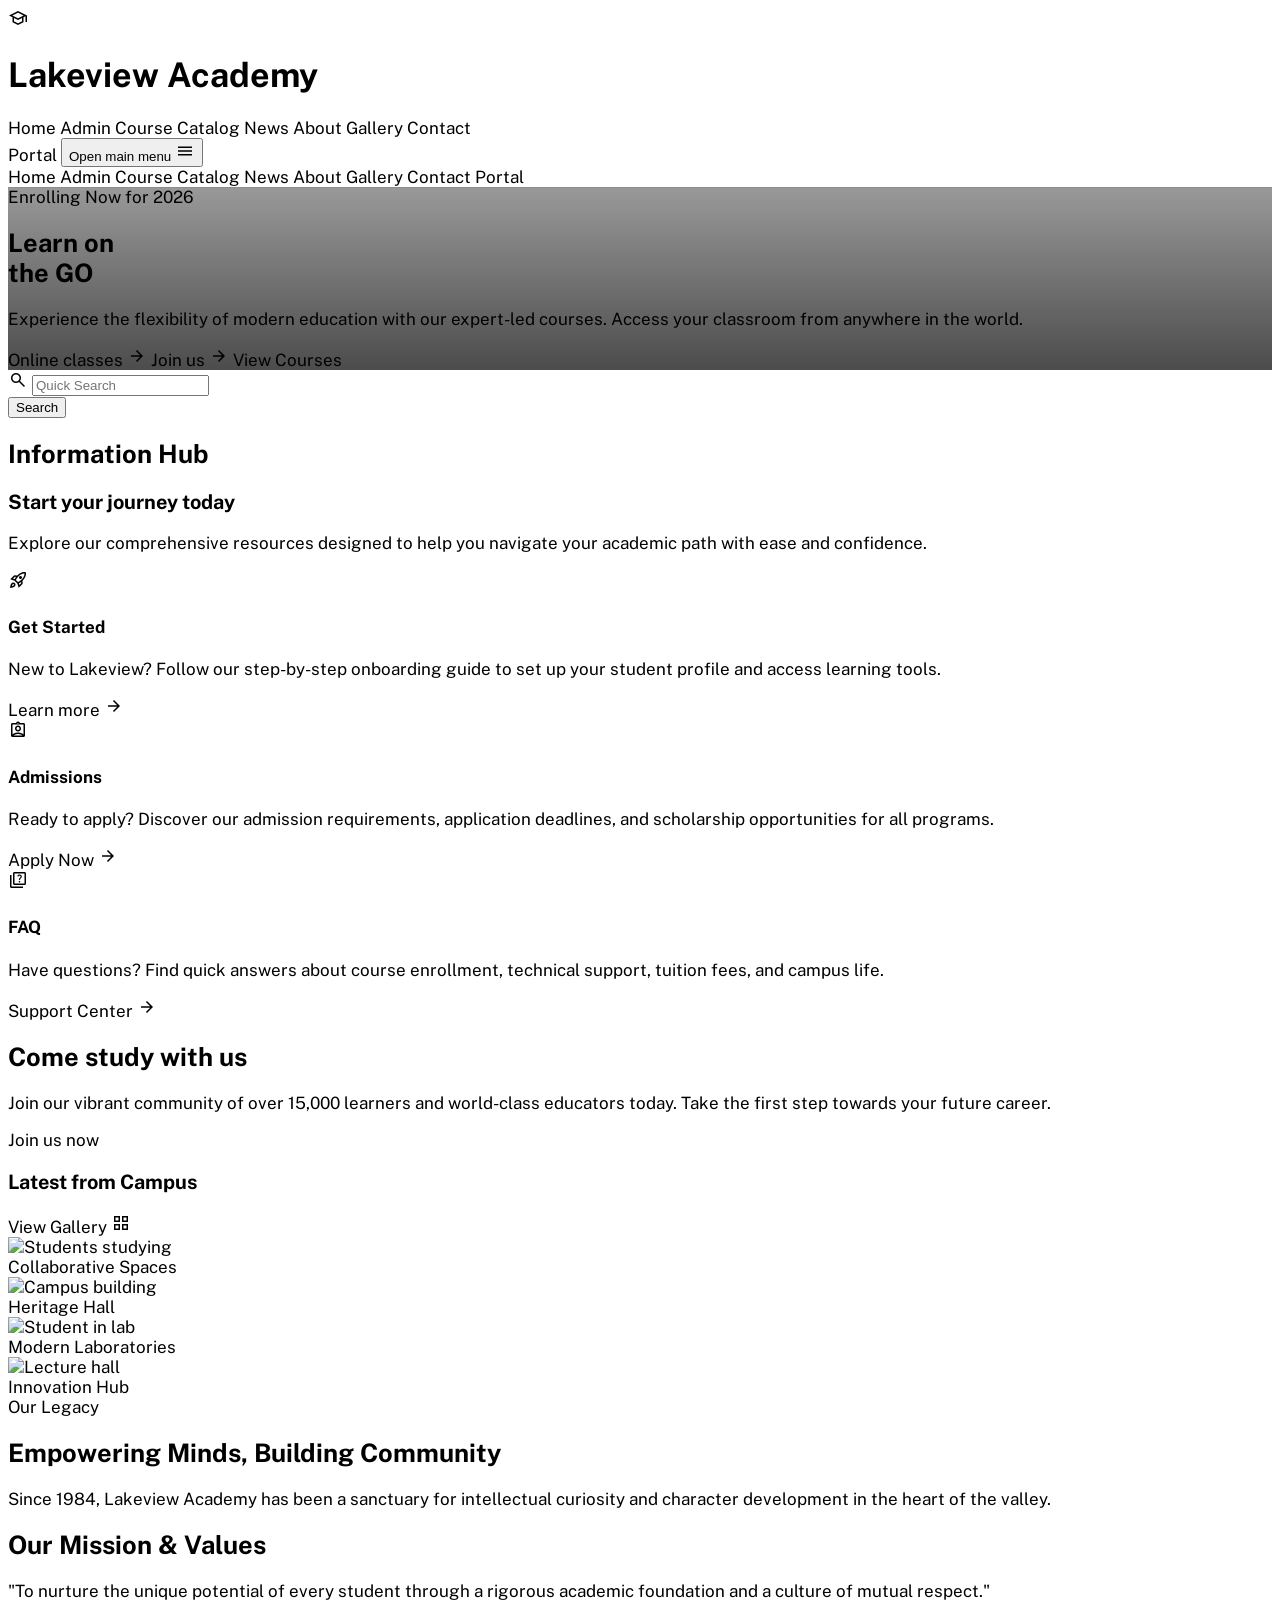
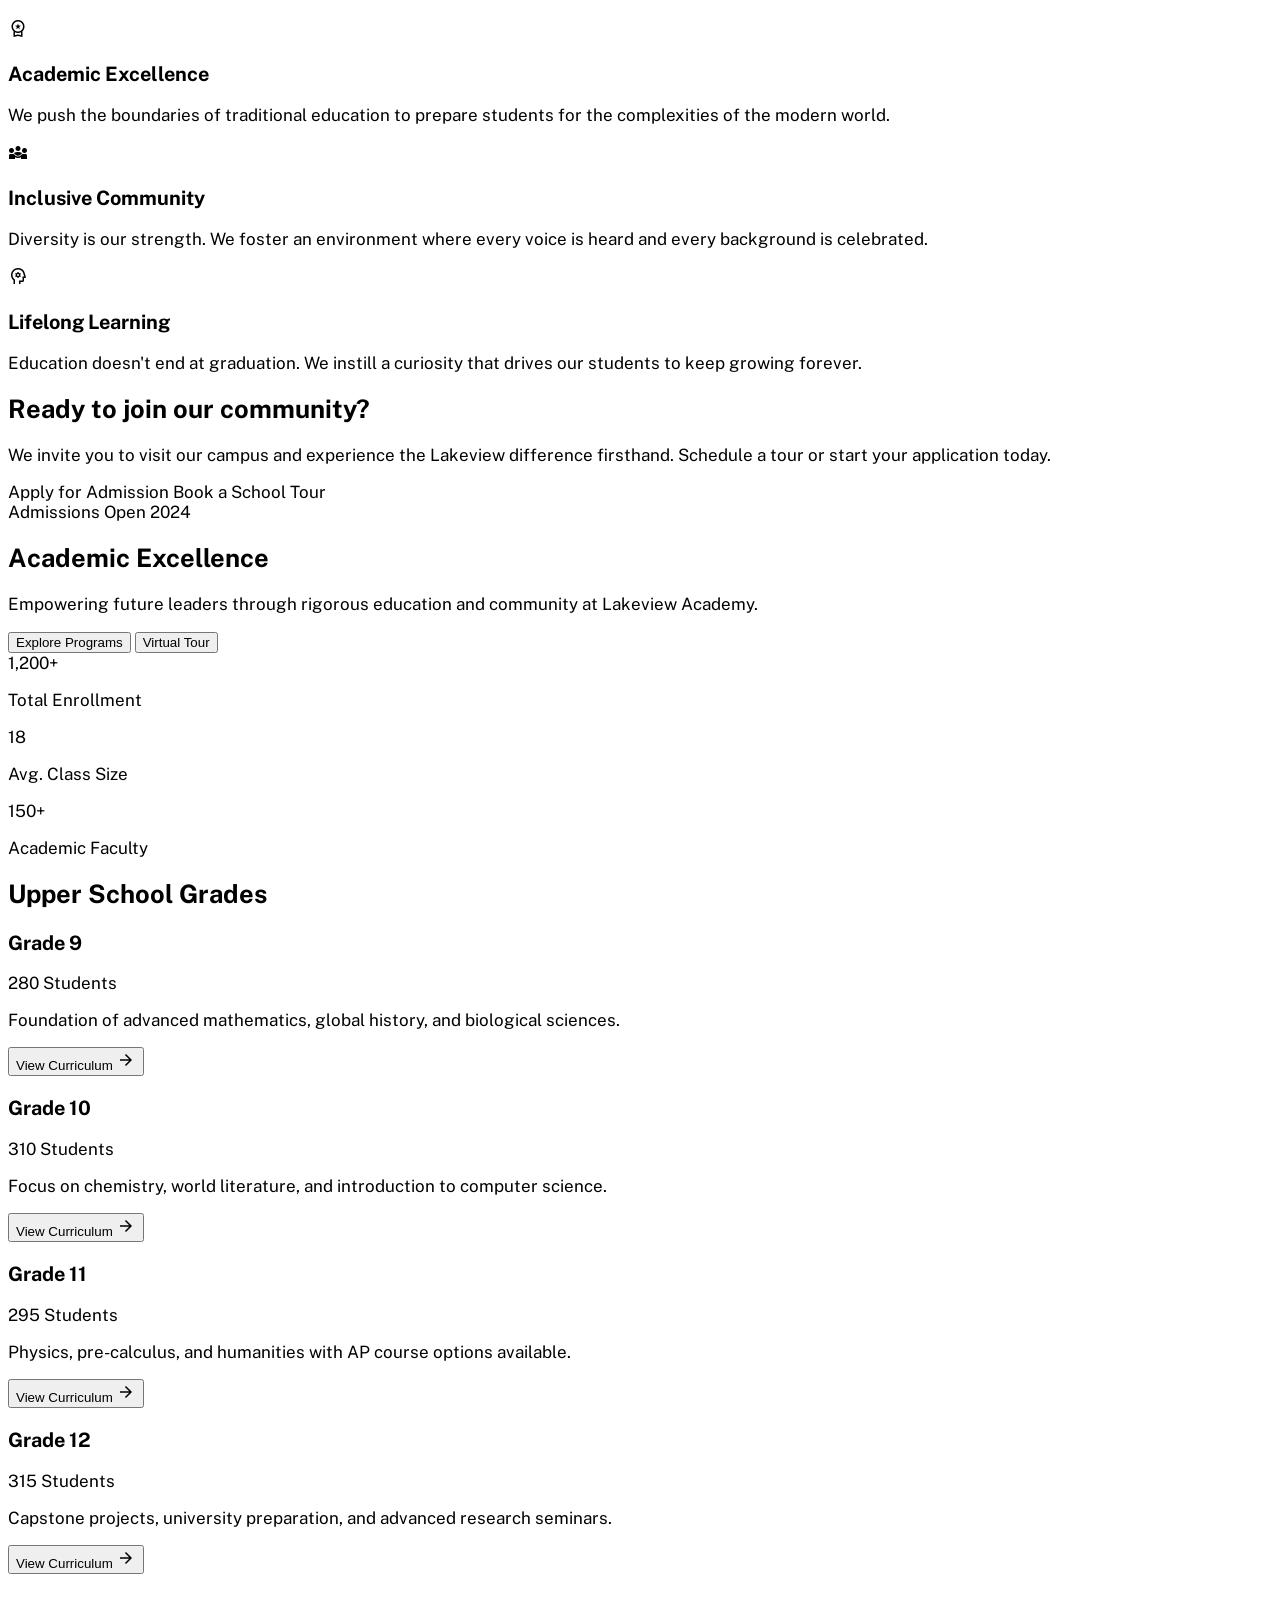
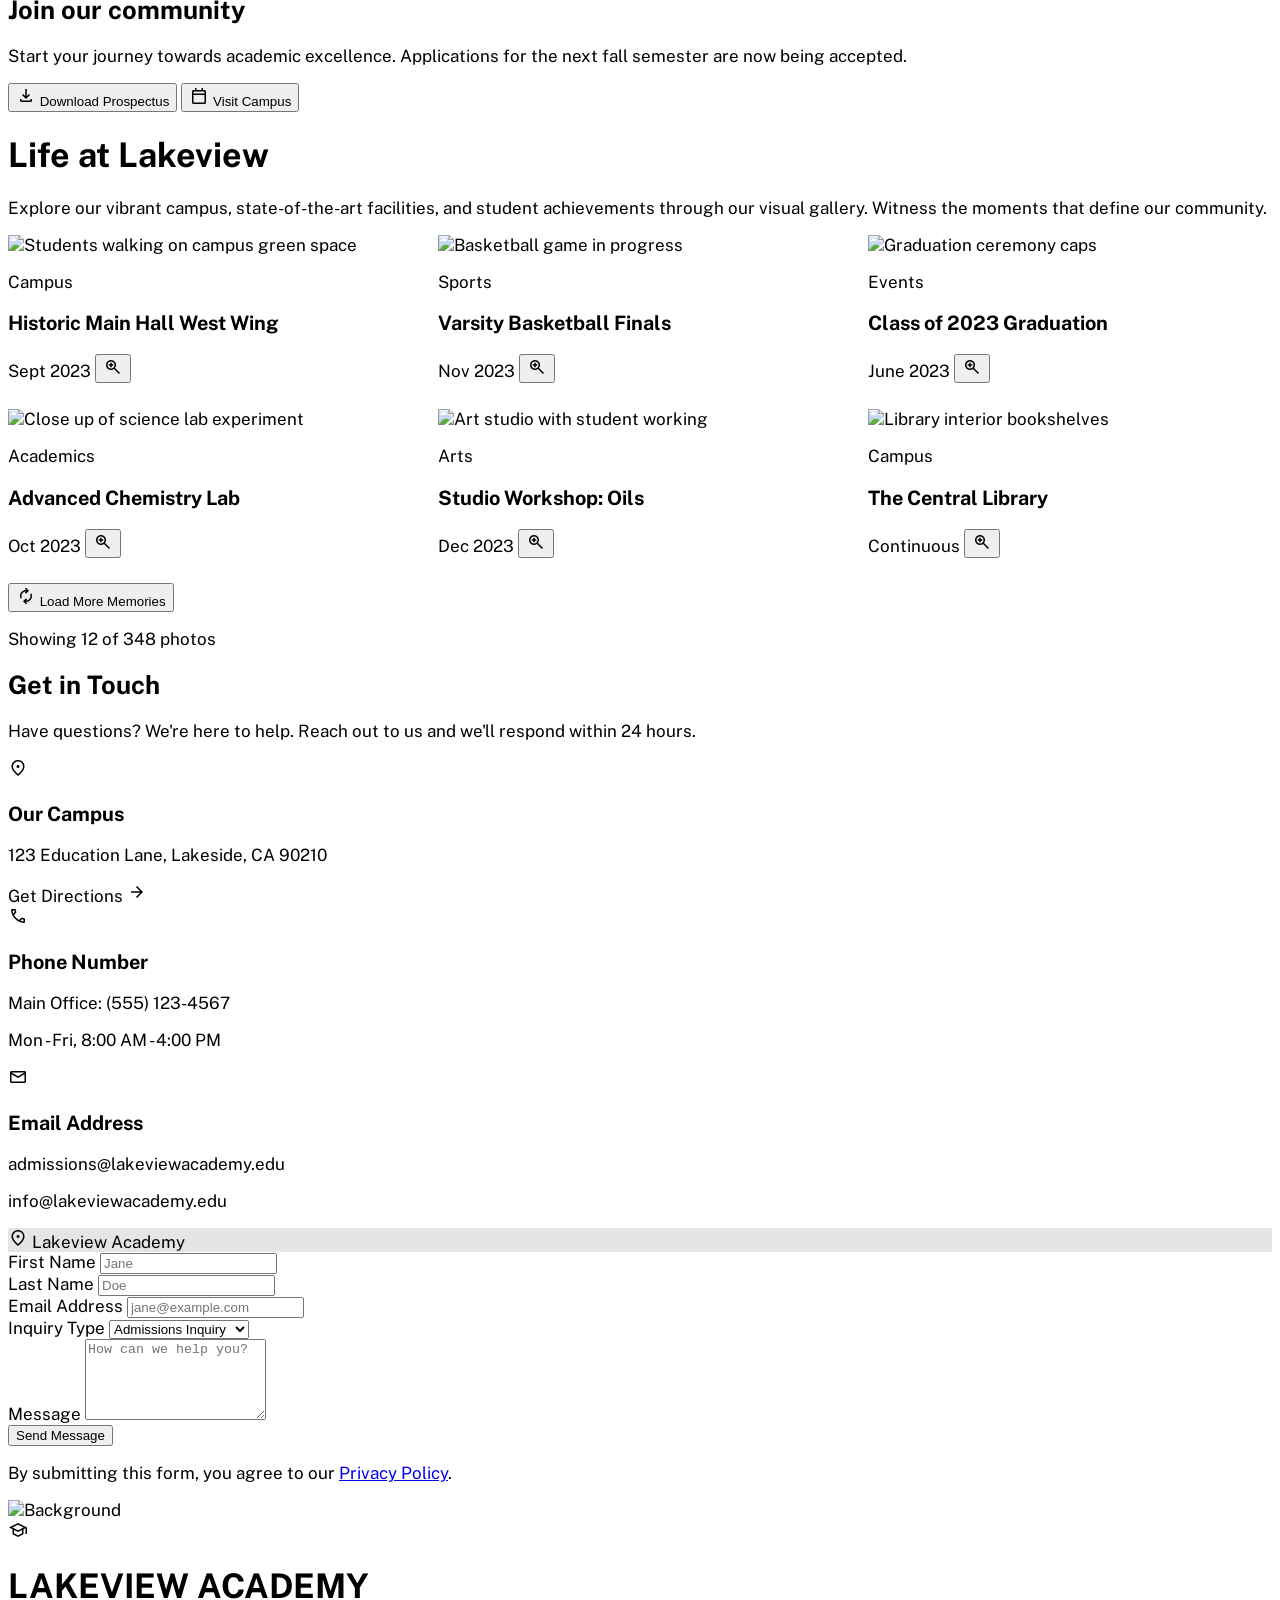
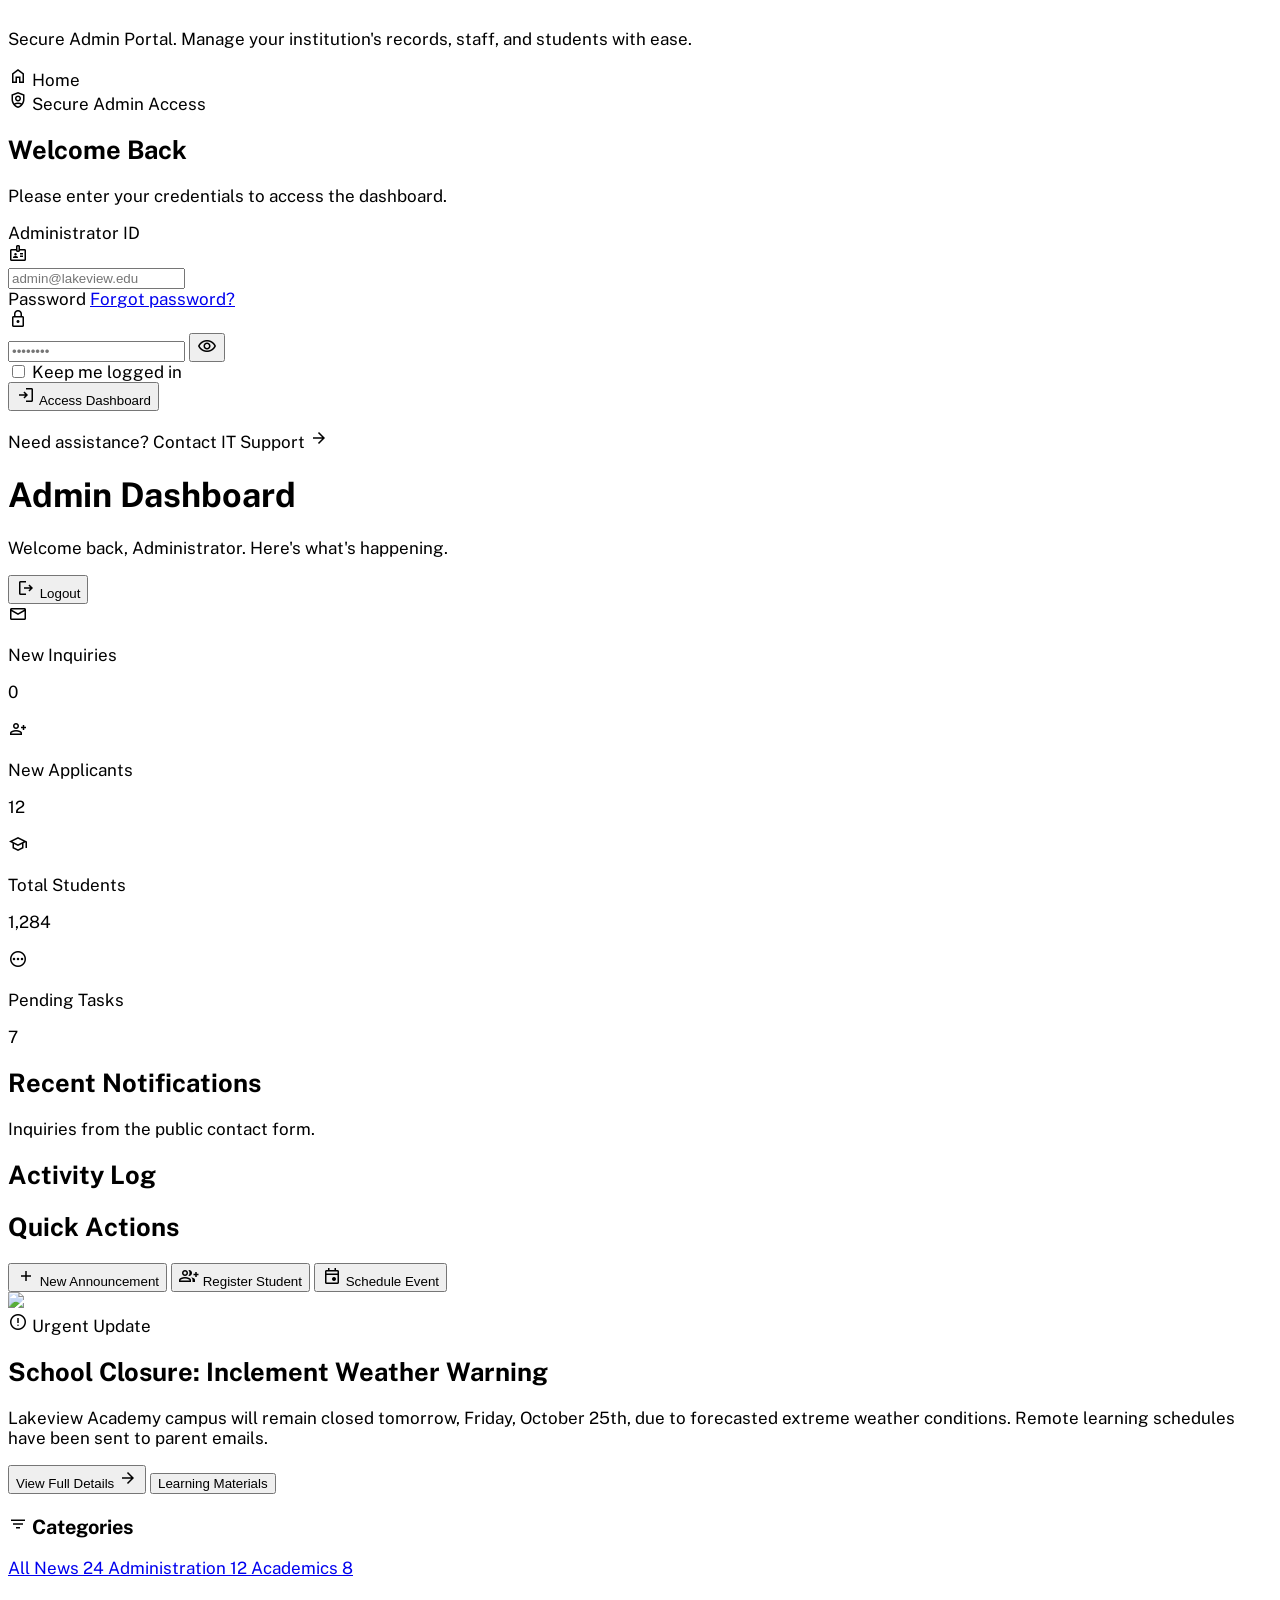
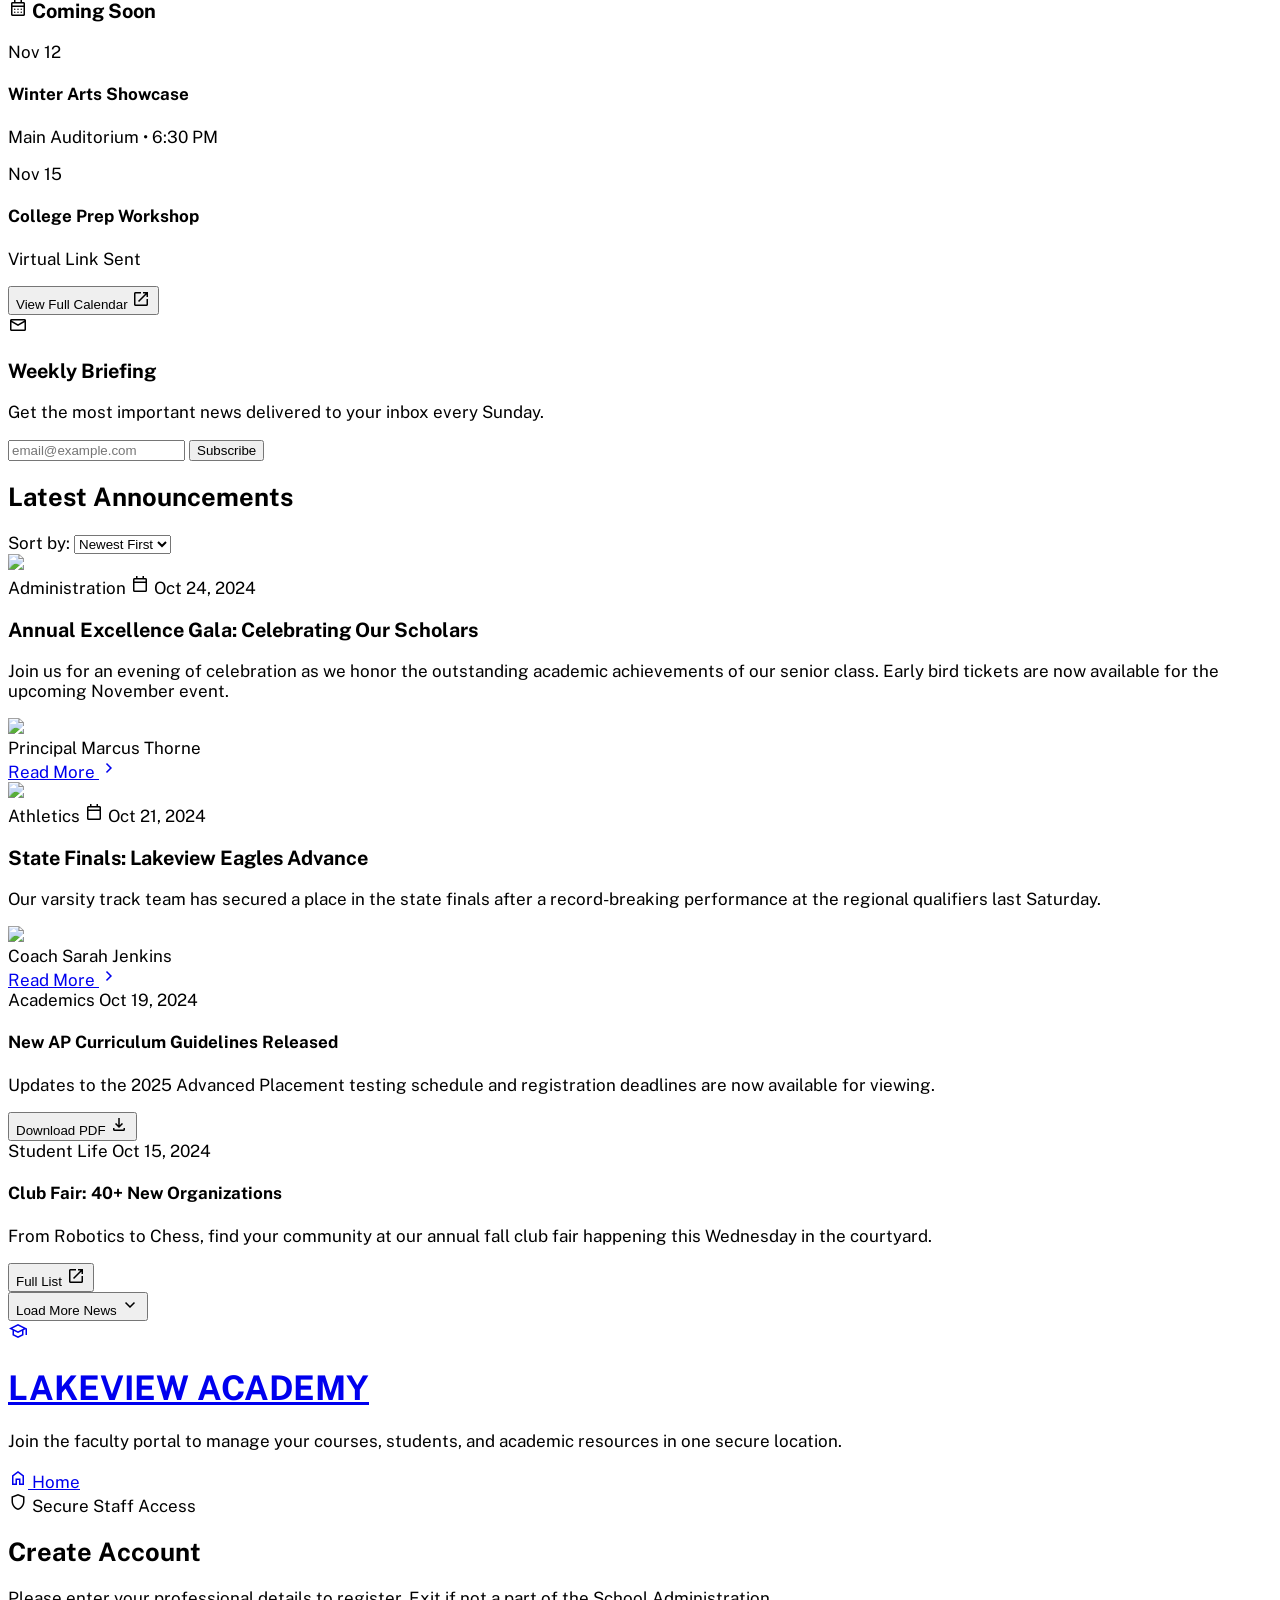
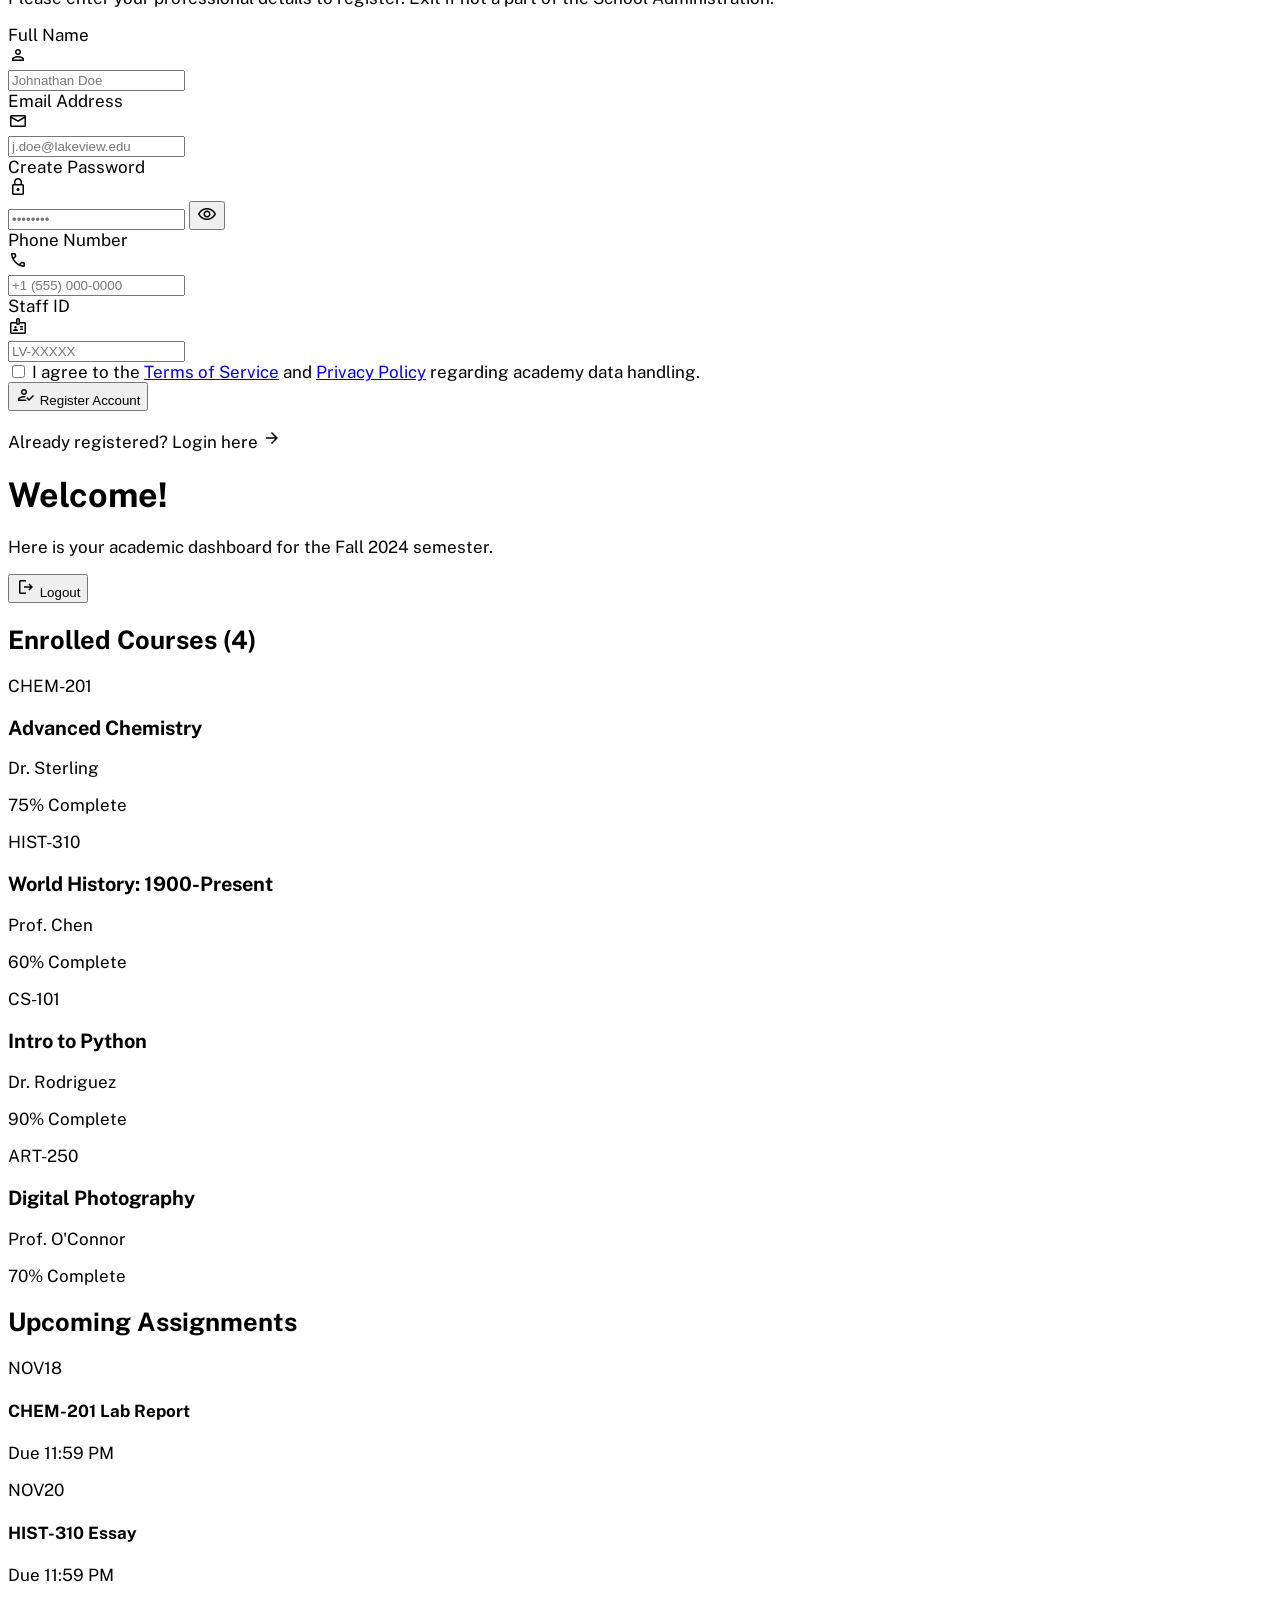
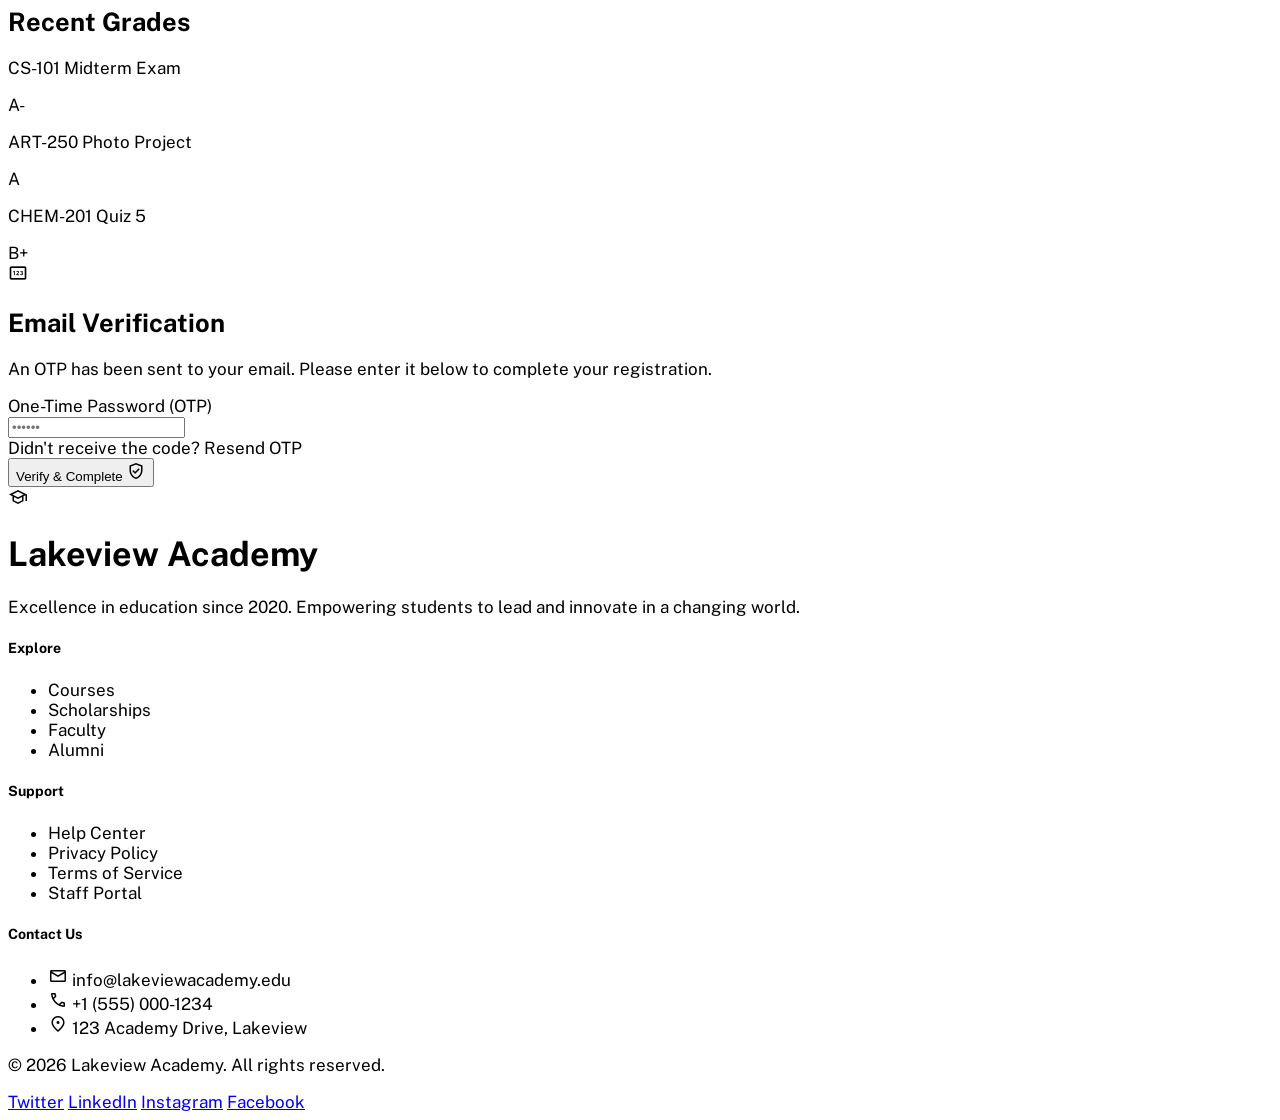
==== target/classes/static/index.html @ 8a830645 "Springboot" ====
<!DOCTYPE html>
<html class="light" lang="en">
<head>
    <meta charset="utf-8"/>
    <meta content="width=device-width, initial-scale=1.0" name="viewport"/>
    <title>Lakeview Academy</title>
    <script src="https://cdn.jsdelivr.net/npm/@supabase/supabase-js@2"></script>
    <script src="https://cdn.tailwindcss.com?plugins=forms,container-queries"></script>
    <script src="./js/lakeview.js"></script>
    <link href="https://fonts.googleapis.com/css2?family=Public+Sans:wght@300;400;500;600;700;800;900&display=swap" rel="stylesheet"/>
    <link href="https://fonts.googleapis.com/css2?family=Material+Symbols+Outlined:wght@100..700,0..1&display=swap" rel="stylesheet"/>
    <link href="https://fonts.googleapis.com/css2?family=Material+Symbols+Outlined:wght,FILL@100..700,0..1&display=swap" rel="stylesheet"/>
    <link href="./css/style.css" rel="stylesheet"/>
</head>
<body class="bg-background-light dark:bg-background-dark text-slate-900 dark:text-slate-100 min-h-screen flex flex-col">

<!-- Navigation Bar -->
<header class="sticky top-0 z-50 w-full bg-white/80 dark:bg-background-dark/80 backdrop-blur-md border-b border-slate-200 dark:border-slate-800">
    <div class="max-w-7xl mx-auto px-6 h-20 flex items-center justify-between">
        <div class="flex items-center gap-3">
            <div class="bg-primary p-2 rounded-lg text-white">
                <span class="material-symbols-outlined text-3xl">school</span>
            </div>
            <h1 class="text-xl font-bold tracking-tight text-slate-900 dark:text-white">Lakeview Academy</h1>
        </div>
        <nav class="hidden lg:flex items-center gap-8">
            <a class="nav-link text-sm font-semibold text-primary cursor-pointer" onclick="navigateTo('home')">Home</a>
            <a class="nav-link text-sm font-semibold text-slate-600 dark:text-slate-300 hover:text-primary transition-colors cursor-pointer" onclick="navigateTo('admin')">Admin</a>
            <a class="nav-link text-sm font-semibold text-slate-600 dark:text-slate-300 hover:text-primary transition-colors cursor-pointer" onclick="navigateTo('catalog')">Course Catalog</a>
            <a class="nav-link text-sm font-semibold text-slate-600 dark:text-slate-300 hover:text-primary transition-colors cursor-pointer" onclick="navigateTo('news')">News</a>
            <a class="nav-link text-sm font-semibold text-slate-600 dark:text-slate-300 hover:text-primary transition-colors cursor-pointer" onclick="navigateTo('about')">About</a>
            <a class="nav-link text-sm font-semibold text-slate-600 dark:text-slate-300 hover:text-primary transition-colors cursor-pointer" onclick="navigateTo('gallery')">Gallery</a>
            <a class="nav-link text-sm font-semibold text-slate-600 dark:text-slate-300 hover:text-primary transition-colors cursor-pointer" onclick="navigateTo('contact')">Contact</a>
        </nav>
        <div class="flex items-center gap-2">
            <a class="hidden lg:block bg-primary hover:bg-primary/90 text-white px-6 py-2.5 rounded-xl font-bold text-sm transition-all shadow-lg shadow-primary/20 cursor-pointer" onclick="navigateTo('portal')">Portal</a>
            <button id="mobile-menu-button" aria-controls="mobile-menu" aria-expanded="false" class="lg:hidden p-2 rounded-md text-slate-600 dark:text-slate-300 hover:bg-slate-100 dark:hover:bg-slate-800 focus:outline-none focus:ring-2 focus:ring-inset focus:ring-primary">
                <span class="sr-only">Open main menu</span>
                <span class="material-symbols-outlined">menu</span>
            </button>
        </div>
    </div>
    <!-- Mobile Menu -->
    <div id="mobile-menu" class="hidden lg:hidden">
        <nav class="px-4 pt-2 pb-4 space-y-1">
            <a class="nav-link block px-3 py-2 rounded-md text-base font-medium text-primary bg-primary/10 cursor-pointer" onclick="navigateTo('home')">Home</a>
            <a class="nav-link block px-3 py-2 rounded-md text-base font-medium text-slate-600 dark:text-slate-300 hover:text-primary hover:bg-primary/10 transition-colors cursor-pointer" onclick="navigateTo('admin')">Admin</a>
            <a class="nav-link block px-3 py-2 rounded-md text-base font-medium text-slate-600 dark:text-slate-300 hover:text-primary hover:bg-primary/10 transition-colors cursor-pointer" onclick="navigateTo('catalog')">Course Catalog</a>
            <a class="nav-link block px-3 py-2 rounded-md text-base font-medium text-slate-600 dark:text-slate-300 hover:text-primary hover:bg-primary/10 transition-colors cursor-pointer" onclick="navigateTo('news')">News</a>
            <a class="nav-link block px-3 py-2 rounded-md text-base font-medium text-slate-600 dark:text-slate-300 hover:text-primary hover:bg-primary/10 transition-colors cursor-pointer" onclick="navigateTo('about')">About</a>
            <a class="nav-link block px-3 py-2 rounded-md text-base font-medium text-slate-600 dark:text-slate-300 hover:text-primary hover:bg-primary/10 transition-colors cursor-pointer" onclick="navigateTo('gallery')">Gallery</a>
            <a class="nav-link block px-3 py-2 rounded-md text-base font-medium text-slate-600 dark:text-slate-300 hover:text-primary hover:bg-primary/10 transition-colors cursor-pointer" onclick="navigateTo('contact')">Contact</a>
            <a class="nav-link block mt-2 px-3 py-2 rounded-md text-base font-medium text-white bg-primary hover:bg-primary/90 cursor-pointer" onclick="navigateTo('portal')">Portal</a>
        </nav>
    </div>
</header>

<main class="flex-grow">

    <!-- HOME PAGE -->
    <div id="page-home" class="page-content">
        <!-- Hero Section -->
        <section class="relative w-full h-[600px] flex items-center hero-gradient" data-alt="Modern university campus building with students walking">
            <div class="max-w-7xl mx-auto px-6 w-full">
                <div class="max-w-2xl space-y-6">
                    <div class="inline-block px-4 py-1.5 bg-primary/20 border border-primary/30 rounded-full">
                        <span class="text-primary text-xs font-bold uppercase tracking-widest">Enrolling Now for 2026</span>
                    </div>
                    <h1 class="text-6xl md:text-7xl font-black text-white leading-[1.1] tracking-tight">
                        Learn on <br/><span class="text-primary underline decoration-white/20">the GO</span>
                    </h1>
                    <p class="text-lg text-slate-200 font-medium max-w-lg leading-relaxed">Experience the flexibility of modern education with our expert-led courses. Access your classroom from anywhere in the world.</p>
                    <div class="flex flex-wrap gap-4 pt-4">
                        <a onclick="navigateTo('portal')" class="bg-primary hover:bg-primary/90 text-white px-8 py-4 rounded-xl font-bold text-lg transition-all flex items-center gap-2 cursor-pointer">
                            Online classes <span class="material-symbols-outlined">arrow_forward</span>
                        </a>
                        <a onclick="navigateTo('portal')" class="bg-primary hover:bg-primary/90 text-white px-8 py-4 rounded-xl font-bold text-lg transition-all flex items-center gap-2 cursor-pointer">
                            Join us <span class="material-symbols-outlined">arrow_forward</span>
                        </a>
                        <a onclick="navigateTo('catalog')" class="bg-white/10 hover:bg-white/20 backdrop-blur-md text-white border border-white/30 px-8 py-4 rounded-xl font-bold text-lg transition-all cursor-pointer">
                            View Courses
                        </a>
                    </div>
                </div>
            </div>
        </section>

        <!-- Search Bar Section -->
        <section class="max-w-4xl mx-auto -mt-12 relative z-10 px-6">
            <div class="bg-white dark:bg-slate-900 p-4 rounded-2xl shadow-2xl border border-slate-200/50 dark:border-slate-800 flex flex-col md:flex-row gap-4">
                <div class="flex-grow relative">
                    <span class="material-symbols-outlined absolute left-4 top-1/2 -translate-y-1/2 text-slate-400">search</span>
                    <input class="w-full pl-12 pr-4 py-4 bg-slate-50 dark:bg-slate-800 border-none rounded-xl text-slate-900 dark:text-white focus:ring-2 focus:ring-primary/50 text-base font-medium placeholder:text-slate-500" placeholder="Quick Search" type="text"/>
                </div>
                <button class="bg-slate-900 dark:bg-primary text-white px-8 py-4 rounded-xl font-bold hover:opacity-90 transition-opacity">Search</button>
            </div>
        </section>

        <!-- Information Hub / Features Grid -->
        <section class="max-w-7xl mx-auto px-6 py-24">
            <div class="flex flex-col md:flex-row justify-between items-end mb-12 gap-6">
                <div class="space-y-2">
                    <h2 class="text-primary font-bold tracking-widest uppercase text-sm">Information Hub</h2>
                    <h3 class="text-4xl font-extrabold text-slate-900 dark:text-white">Start your journey today</h3>
                </div>
                <p class="text-slate-500 dark:text-slate-400 max-w-md">Explore our comprehensive resources designed to help you navigate your academic path with ease and confidence.</p>
            </div>
            <div class="grid grid-cols-1 md:grid-cols-3 gap-8">
                <div class="group bg-white dark:bg-slate-900 p-8 rounded-2xl border border-slate-200 dark:border-slate-800 hover:border-primary/50 transition-all hover:shadow-xl hover:shadow-primary/5">
                    <div class="w-14 h-14 bg-primary/10 rounded-xl flex items-center justify-center text-primary mb-6 group-hover:scale-110 transition-transform">
                        <span class="material-symbols-outlined text-3xl">rocket_launch</span>
                    </div>
                    <h4 class="text-xl font-bold mb-3 text-slate-900 dark:text-white">Get Started</h4>
                    <p class="text-slate-600 dark:text-slate-400 leading-relaxed mb-6">New to Lakeview? Follow our step-by-step onboarding guide to set up your student profile and access learning tools.</p>
                    <a class="inline-flex items-center font-bold text-primary group-hover:gap-3 transition-all cursor-pointer" onclick="navigateTo('about')">
                        Learn more <span class="material-symbols-outlined text-sm ml-1">arrow_forward</span>
                    </a>
                </div>
                <div class="group bg-white dark:bg-slate-900 p-8 rounded-2xl border border-slate-200 dark:border-slate-800 hover:border-primary/50 transition-all hover:shadow-xl hover:shadow-primary/5">
                    <div class="w-14 h-14 bg-primary/10 rounded-xl flex items-center justify-center text-primary mb-6 group-hover:scale-110 transition-transform">
                        <span class="material-symbols-outlined text-3xl">assignment_ind</span>
                    </div>
                    <h4 class="text-xl font-bold mb-3 text-slate-900 dark:text-white">Admissions</h4>
                    <p class="text-slate-600 dark:text-slate-400 leading-relaxed mb-6">Ready to apply? Discover our admission requirements, application deadlines, and scholarship opportunities for all programs.</p>
                    <a class="inline-flex items-center font-bold text-primary group-hover:gap-3 transition-all cursor-pointer" onclick="navigateTo('portal')">
                        Apply Now <span class="material-symbols-outlined text-sm ml-1">arrow_forward</span>
                    </a>
                </div>
                <div class="group bg-white dark:bg-slate-900 p-8 rounded-2xl border border-slate-200 dark:border-slate-800 hover:border-primary/50 transition-all hover:shadow-xl hover:shadow-primary/5">
                    <div class="w-14 h-14 bg-primary/10 rounded-xl flex items-center justify-center text-primary mb-6 group-hover:scale-110 transition-transform">
                        <span class="material-symbols-outlined text-3xl">quiz</span>
                    </div>
                    <h4 class="text-xl font-bold mb-3 text-slate-900 dark:text-white">FAQ</h4>
                    <p class="text-slate-600 dark:text-slate-400 leading-relaxed mb-6">Have questions? Find quick answers about course enrollment, technical support, tuition fees, and campus life.</p>
                    <a class="inline-flex items-center font-bold text-primary group-hover:gap-3 transition-all cursor-pointer" onclick="navigateTo('contact')">
                        Support Center <span class="material-symbols-outlined text-sm ml-1">arrow_forward</span>
                    </a>
                </div>
            </div>
        </section>

        <!-- CTA Section -->
        <section class="bg-primary py-20">
            <div class="max-w-4xl mx-auto px-6 text-center space-y-8">
                <h2 class="text-4xl md:text-5xl font-black text-white leading-tight">Come study with us</h2>
                <p class="text-white/80 text-lg max-w-2xl mx-auto font-medium">Join our vibrant community of over 15,000 learners and world-class educators today. Take the first step towards your future career.</p>
                <div class="flex justify-center pt-4">
                    <a onclick="navigateTo('portal')" class="bg-white text-primary hover:bg-slate-100 px-10 py-4 rounded-xl font-black text-lg transition-all shadow-2xl shadow-black/10 cursor-pointer">Join us now</a>
                </div>
            </div>
        </section>

        <!-- News / Gallery Preview -->
        <section class="max-w-7xl mx-auto px-6 py-24">
            <div class="flex items-center justify-between mb-12">
                <h3 class="text-3xl font-extrabold text-slate-900 dark:text-white">Latest from Campus</h3>
                <a class="text-primary font-bold flex items-center gap-2 hover:underline cursor-pointer" onclick="navigateTo('gallery')">
                    View Gallery <span class="material-symbols-outlined">grid_view</span>
                </a>
            </div>
            <div class="grid grid-cols-1 md:grid-cols-2 lg:grid-cols-4 gap-4">
                <div class="aspect-square rounded-2xl overflow-hidden relative group">
                    <img alt="Students studying" class="w-full h-full object-cover transition-transform duration-500 group-hover:scale-110" src="https://lh3.googleusercontent.com/aida-public/[base64]"/>
                    <div class="absolute inset-0 bg-gradient-to-t from-black/80 via-transparent to-transparent flex items-end p-6 opacity-0 group-hover:opacity-100 transition-opacity">
                        <span class="text-white text-sm font-bold">Collaborative Spaces</span>
                    </div>
                </div>
                <div class="aspect-square rounded-2xl overflow-hidden relative group">
                    <img alt="Campus building" class="w-full h-full object-cover transition-transform duration-500 group-hover:scale-110" src="https://lh3.googleusercontent.com/aida-public/[base64]"/>
                    <div class="absolute inset-0 bg-gradient-to-t from-black/80 via-transparent to-transparent flex items-end p-6 opacity-0 group-hover:opacity-100 transition-opacity">
                        <span class="text-white text-sm font-bold">Heritage Hall</span>
                    </div>
                </div>
                <div class="aspect-square rounded-2xl overflow-hidden relative group">
                    <img alt="Student in lab" class="w-full h-full object-cover transition-transform duration-500 group-hover:scale-110" src="https://lh3.googleusercontent.com/aida-public/[base64]"/>
                    <div class="absolute inset-0 bg-gradient-to-t from-black/80 via-transparent to-transparent flex items-end p-6 opacity-0 group-hover:opacity-100 transition-opacity">
                        <span class="text-white text-sm font-bold">Modern Laboratories</span>
                    </div>
                </div>
                <div class="aspect-square rounded-2xl overflow-hidden relative group">
                    <img alt="Lecture hall" class="w-full h-full object-cover transition-transform duration-500 group-hover:scale-110" src="https://lh3.googleusercontent.com/aida-public/[base64]"/>
                    <div class="absolute inset-0 bg-gradient-to-t from-black/80 via-transparent to-transparent flex items-end p-6 opacity-0 group-hover:opacity-100 transition-opacity">
                        <span class="text-white text-sm font-bold">Innovation Hub</span>
                    </div>
                </div>
            </div>
        </section>
    </div>

    <!-- ABOUT PAGE -->
    <div id="page-about" class="page-content hidden">
        <section class="relative h-[60vh] min-h-[500px] w-full overflow-hidden">
            <div class="absolute inset-0 bg-cover bg-center" style="background-image: url('https://lh3.googleusercontent.com/aida-public/[base64]');">
                <div class="absolute inset-0 bg-gradient-to-r from-background-dark/90 via-background-dark/40 to-transparent"></div>
            </div>
            <div class="relative mx-auto flex h-full max-w-7xl flex-col justify-center px-6">
                <div class="max-w-2xl space-y-6">
                    <span class="inline-block rounded-full bg-primary/20 px-4 py-1.5 text-sm font-bold tracking-wider text-primary uppercase">Our Legacy</span>
                    <h1 class="text-5xl font-black leading-tight text-white md:text-6xl lg:text-7xl">Empowering Minds, Building Community</h1>
                    <p class="text-lg text-white/80 md:text-xl">Since 1984, Lakeview Academy has been a sanctuary for intellectual curiosity and character development in the heart of the valley.</p>
                </div>
            </div>
        </section>

        <!-- Mission & Values -->
        <section class="py-24 px-6 bg-white dark:bg-[#1a110c]">
            <div class="mx-auto max-w-7xl">
                <div class="mb-16 text-center">
                    <h2 class="text-3xl font-bold md:text-4xl">Our Mission & Values</h2>
                    <p class="mt-4 text-gray-600 dark:text-gray-400 max-w-2xl mx-auto italic">"To nurture the unique potential of every student through a rigorous academic foundation and a culture of mutual respect."</p>
                </div>
                <div class="grid gap-8 md:grid-cols-3">
                    <div class="group flex flex-col items-center rounded-2xl bg-background-light dark:bg-background-dark p-8 text-center transition-all hover:-translate-y-2 hover:shadow-xl">
                        <div class="mb-6 flex h-16 w-16 items-center justify-center rounded-2xl bg-primary/10 text-primary group-hover:bg-primary group-hover:text-white transition-colors">
                            <span class="material-symbols-outlined text-3xl">workspace_premium</span>
                        </div>
                        <h3 class="text-xl font-bold mb-3">Academic Excellence</h3>
                        <p class="text-gray-600 dark:text-gray-400">We push the boundaries of traditional education to prepare students for the complexities of the modern world.</p>
                    </div>
                    <div class="group flex flex-col items-center rounded-2xl bg-background-light dark:bg-background-dark p-8 text-center transition-all hover:-translate-y-2 hover:shadow-xl">
                        <div class="mb-6 flex h-16 w-16 items-center justify-center rounded-2xl bg-primary/10 text-primary group-hover:bg-primary group-hover:text-white transition-colors">
                            <span class="material-symbols-outlined text-3xl">diversity_3</span>
                        </div>
                        <h3 class="text-xl font-bold mb-3">Inclusive Community</h3>
                        <p class="text-gray-600 dark:text-gray-400">Diversity is our strength. We foster an environment where every voice is heard and every background is celebrated.</p>
                    </div>
                    <div class="group flex flex-col items-center rounded-2xl bg-background-light dark:bg-background-dark p-8 text-center transition-all hover:-translate-y-2 hover:shadow-xl">
                        <div class="mb-6 flex h-16 w-16 items-center justify-center rounded-2xl bg-primary/10 text-primary group-hover:bg-primary group-hover:text-white transition-colors">
                            <span class="material-symbols-outlined text-3xl">psychology</span>
                        </div>
                        <h3 class="text-xl font-bold mb-3">Lifelong Learning</h3>
                        <p class="text-gray-600 dark:text-gray-400">Education doesn't end at graduation. We instill a curiosity that drives our students to keep growing forever.</p>
                    </div>
                </div>
            </div>
        </section>

        <!-- CTA Section -->
        <section class="py-24 px-6 bg-primary text-white">
            <div class="mx-auto max-w-4xl text-center">
                <h2 class="text-4xl font-black mb-8">Ready to join our community?</h2>
                <p class="text-xl mb-12 opacity-90">We invite you to visit our campus and experience the Lakeview difference firsthand. Schedule a tour or start your application today.</p>
                <div class="flex flex-col sm:flex-row gap-4 justify-center">
                    <a onclick="navigateTo('portal')" class="bg-white text-primary px-8 py-4 rounded-xl font-bold text-lg hover:bg-opacity-90 transition-all shadow-xl cursor-pointer">Apply for Admission</a>
                    <a onclick="navigateTo('contact')" class="border-2 border-white/40 bg-white/10 px-8 py-4 rounded-xl font-bold text-lg hover:bg-white/20 transition-all cursor-pointer">Book a School Tour</a>
                </div>
            </div>
        </section>
    </div>

    <!-- CATALOG PAGE -->
    <div id="page-catalog" class="page-content hidden">
        <!-- Hero Section -->
        <section class="relative min-h-[450px] w-full overflow-hidden bg-slate-900">
            <div class="absolute inset-0 bg-cover bg-center opacity-60" style="background-image: url('https://lh3.googleusercontent.com/aida-public/[base64]');"></div>
            <div class="absolute inset-0 bg-gradient-to-t from-background-dark via-background-dark/40 to-transparent"></div>
            <div class="relative flex h-full min-h-[450px] flex-col justify-end px-6 pb-12 pt-20 text-left">
                <div class="max-w-xl">
                    <span class="mb-3 inline-block rounded-full bg-primary px-3 py-1 text-xs font-bold uppercase tracking-widest text-white">Admissions Open 2024</span>
                    <h1 class="text-4xl font-black leading-tight tracking-tight text-white md:text-5xl">Academic Excellence</h1>
                    <p class="mt-4 text-lg font-normal text-slate-200 md:text-xl">Empowering future leaders through rigorous education and community at Lakeview Academy.</p>
                    <div class="mt-8 flex flex-wrap gap-4">
                        <button class="flex items-center justify-center rounded-xl bg-primary px-6 py-3 text-sm font-bold text-white shadow-lg transition-transform active:scale-95">Explore Programs</button>
                        <button class="flex items-center justify-center rounded-xl bg-white/10 px-6 py-3 text-sm font-bold text-white backdrop-blur-sm transition-transform active:scale-95">Virtual Tour</button>
                    </div>
                </div>
            </div>
        </section>

        <!-- Stats Grid -->
        <section class="grid grid-cols-1 gap-4 p-6 sm:grid-cols-3">
            <div class="flex flex-col items-center justify-center rounded-2xl bg-white p-6 shadow-sm ring-1 ring-slate-200 dark:bg-primary/5 dark:ring-primary/20">
                <span class="text-3xl font-black text-primary">1,200+</span>
                <p class="mt-1 text-sm font-medium text-slate-500 dark:text-slate-400">Total Enrollment</p>
            </div>
            <div class="flex flex-col items-center justify-center rounded-2xl bg-white p-6 shadow-sm ring-1 ring-slate-200 dark:bg-primary/5 dark:ring-primary/20">
                <span class="text-3xl font-black text-primary">18</span>
                <p class="mt-1 text-sm font-medium text-slate-500 dark:text-slate-400">Avg. Class Size</p>
            </div>
            <div class="flex flex-col items-center justify-center rounded-2xl bg-white p-6 shadow-sm ring-1 ring-slate-200 dark:bg-primary/5 dark:ring-primary/20">
                <span class="text-3xl font-black text-primary">150+</span>
                <p class="mt-1 text-sm font-medium text-slate-500 dark:text-slate-400">Academic Faculty</p>
            </div>
        </section>

        <!-- Grade Levels -->
        <section class="px-6 py-8">
            <h2 class="mb-6 text-2xl font-bold tracking-tight">Upper School Grades</h2>
            <div class="grid gap-6 sm:grid-cols-2">
                <div class="group relative overflow-hidden rounded-2xl bg-white shadow-sm ring-1 ring-slate-200 dark:bg-white/5 dark:ring-white/10">
                    <div class="h-32 bg-cover bg-center" style="background-image: url('https://lh3.googleusercontent.com/aida-public/[base64]');"></div>
                    <div class="p-5">
                        <div class="flex items-center justify-between">
                            <h3 class="text-xl font-bold">Grade 9</h3>
                            <span class="text-sm font-medium text-slate-500">280 Students</span>
                        </div>
                        <p class="mt-2 text-sm text-slate-600 dark:text-slate-400 line-clamp-2">Foundation of advanced mathematics, global history, and biological sciences.</p>
                        <button class="mt-4 flex w-full items-center justify-center gap-2 rounded-xl border border-primary bg-primary/5 py-2.5 text-sm font-bold text-primary transition-colors hover:bg-primary hover:text-white">
                            View Curriculum
                            <span class="material-symbols-outlined text-sm">arrow_forward</span>
                        </button>
                    </div>
                </div>
                <div class="group relative overflow-hidden rounded-2xl bg-white shadow-sm ring-1 ring-slate-200 dark:bg-white/5 dark:ring-white/10">
                    <div class="h-32 bg-cover bg-center" style="background-image: url('https://lh3.googleusercontent.com/aida-public/[base64]');"></div>
                    <div class="p-5">
                        <div class="flex items-center justify-between">
                            <h3 class="text-xl font-bold">Grade 10</h3>
                            <span class="text-sm font-medium text-slate-500">310 Students</span>
                        </div>
                        <p class="mt-2 text-sm text-slate-600 dark:text-slate-400 line-clamp-2">Focus on chemistry, world literature, and introduction to computer science.</p>
                        <button class="mt-4 flex w-full items-center justify-center gap-2 rounded-xl border border-primary bg-primary/5 py-2.5 text-sm font-bold text-primary transition-colors hover:bg-primary hover:text-white">
                            View Curriculum
                            <span class="material-symbols-outlined text-sm">arrow_forward</span>
                        </button>
                    </div>
                </div>
                <div class="group relative overflow-hidden rounded-2xl bg-white shadow-sm ring-1 ring-slate-200 dark:bg-white/5 dark:ring-white/10">
                    <div class="h-32 bg-cover bg-center" style="background-image: url('https://lh3.googleusercontent.com/aida-public/[base64]');"></div>
                    <div class="p-5">
                        <div class="flex items-center justify-between">
                            <h3 class="text-xl font-bold">Grade 11</h3>
                            <span class="text-sm font-medium text-slate-500">295 Students</span>
                        </div>
                        <p class="mt-2 text-sm text-slate-600 dark:text-slate-400 line-clamp-2">Physics, pre-calculus, and humanities with AP course options available.</p>
                        <button class="mt-4 flex w-full items-center justify-center gap-2 rounded-xl border border-primary bg-primary/5 py-2.5 text-sm font-bold text-primary transition-colors hover:bg-primary hover:text-white">
                            View Curriculum
                            <span class="material-symbols-outlined text-sm">arrow_forward</span>
                        </button>
                    </div>
                </div>
                <div class="group relative overflow-hidden rounded-2xl bg-white shadow-sm ring-1 ring-slate-200 dark:bg-white/5 dark:ring-white/10">
                    <div class="h-32 bg-cover bg-center" style="background-image: url('https://lh3.googleusercontent.com/aida-public/[base64]');"></div>
                    <div class="p-5">
                        <div class="flex items-center justify-between">
                            <h3 class="text-xl font-bold">Grade 12</h3>
                            <span class="text-sm font-medium text-slate-500">315 Students</span>
                        </div>
                        <p class="mt-2 text-sm text-slate-600 dark:text-slate-400 line-clamp-2">Capstone projects, university preparation, and advanced research seminars.</p>
                        <button class="mt-4 flex w-full items-center justify-center gap-2 rounded-xl border border-primary bg-primary/5 py-2.5 text-sm font-bold text-primary transition-colors hover:bg-primary hover:text-white">
                            View Curriculum
                            <span class="material-symbols-outlined text-sm">arrow_forward</span>
                        </button>
                    </div>
                </div>
            </div>
        </section>

        <!-- CTA Section -->
        <section class="px-6 py-16 text-center">
            <h2 class="text-3xl font-black tracking-tight">Join our community</h2>
            <p class="mx-auto mt-4 max-w-md text-slate-600 dark:text-slate-400">Start your journey towards academic excellence. Applications for the next fall semester are now being accepted.</p>
            <div class="mt-10 flex flex-col gap-4 sm:flex-row sm:justify-center">
                <button class="inline-flex items-center justify-center gap-2 rounded-xl bg-primary px-8 py-4 text-base font-bold text-white shadow-lg shadow-primary/30 transition-all hover:brightness-110 active:scale-95">
                    <span class="material-symbols-outlined">download</span>
                    Download Prospectus
                </button>
                <button class="inline-flex items-center justify-center gap-2 rounded-xl bg-slate-900 px-8 py-4 text-base font-bold text-white transition-all dark:bg-white dark:text-slate-900 active:scale-95 cursor-pointer" onclick="navigateTo('contact')">
                    <span class="material-symbols-outlined">calendar_today</span>
                    Visit Campus
                </button>
            </div>
        </section>
    </div>

    <!-- GALLERY PAGE -->
    <div id="page-gallery" class="page-content hidden">
        <div class="w-full px-6 lg:px-10 py-12">
            <!-- Breadcrumbs & Hero -->
            <div class="mb-12">
                <div class="flex flex-col md:flex-row md:items-end justify-between gap-6">
                    <div class="max-w-2xl">
                        <h1 class="text-5xl font-black tracking-tight mb-4">Life at <span class="text-primary">Lakeview</span></h1>
                        <p class="text-lg text-slate-600 dark:text-slate-400 leading-relaxed">Explore our vibrant campus, state-of-the-art facilities, and student achievements through our visual gallery. Witness the moments that define our community.</p>
                    </div>
                </div>
            </div>

            <!-- Masonry Gallery -->
            <div class="masonry-grid">
                <div class="masonry-item group relative overflow-hidden rounded-xl bg-slate-200 dark:bg-white/5 transition-transform duration-500 hover:-translate-y-2">
                    <img alt="Students walking on campus green space" class="w-full h-auto object-cover transition-transform duration-700 group-hover:scale-110" src="https://lh3.googleusercontent.com/aida-public/[base64]"/>
                    <div class="absolute inset-0 bg-gradient-to-t from-black/80 via-transparent to-transparent opacity-0 group-hover:opacity-100 transition-opacity duration-300 flex flex-col justify-end p-6">
                        <p class="text-xs font-bold text-primary uppercase tracking-widest mb-1">Campus</p>
                        <h3 class="text-white font-bold text-lg mb-4">Historic Main Hall West Wing</h3>
                        <div class="flex items-center justify-between">
                            <span class="text-white/70 text-sm">Sept 2023</span>
                            <button class="w-10 h-10 rounded-full bg-primary text-white flex items-center justify-center">
                                <span class="material-symbols-outlined">zoom_in</span>
                            </button>
                        </div>
                    </div>
                </div>
                <div class="masonry-item group relative overflow-hidden rounded-xl bg-slate-200 dark:bg-white/5 transition-transform duration-500 hover:-translate-y-2">
                    <img alt="Close up of science lab experiment" class="w-full h-auto object-cover transition-transform duration-700 group-hover:scale-110" src="https://lh3.googleusercontent.com/aida-public/[base64]"/>
                    <div class="absolute inset-0 bg-gradient-to-t from-black/80 via-transparent to-transparent opacity-0 group-hover:opacity-100 transition-opacity duration-300 flex flex-col justify-end p-6">
                        <p class="text-xs font-bold text-primary uppercase tracking-widest mb-1">Academics</p>
                        <h3 class="text-white font-bold text-lg mb-4">Advanced Chemistry Lab</h3>
                        <div class="flex items-center justify-between">
                            <span class="text-white/70 text-sm">Oct 2023</span>
                            <button class="w-10 h-10 rounded-full bg-primary text-white flex items-center justify-center">
                                <span class="material-symbols-outlined">zoom_in</span>
                            </button>
                        </div>
                    </div>
                </div>
                <div class="masonry-item group relative overflow-hidden rounded-xl bg-slate-200 dark:bg-white/5 transition-transform duration-500 hover:-translate-y-2">
                    <img alt="Basketball game in progress" class="w-full h-auto object-cover transition-transform duration-700 group-hover:scale-110" src="https://lh3.googleusercontent.com/aida-public/[base64]"/>
                    <div class="absolute inset-0 bg-gradient-to-t from-black/80 via-transparent to-transparent opacity-0 group-hover:opacity-100 transition-opacity duration-300 flex flex-col justify-end p-6">
                        <p class="text-xs font-bold text-primary uppercase tracking-widest mb-1">Sports</p>
                        <h3 class="text-white font-bold text-lg mb-4">Varsity Basketball Finals</h3>
                        <div class="flex items-center justify-between">
                            <span class="text-white/70 text-sm">Nov 2023</span>
                            <button class="w-10 h-10 rounded-full bg-primary text-white flex items-center justify-center">
                                <span class="material-symbols-outlined">zoom_in</span>
                            </button>
                        </div>
                    </div>
                </div>
                <div class="masonry-item group relative overflow-hidden rounded-xl bg-slate-200 dark:bg-white/5 transition-transform duration-500 hover:-translate-y-2">
                    <img alt="Art studio with student working" class="w-full h-auto object-cover transition-transform duration-700 group-hover:scale-110" src="https://lh3.googleusercontent.com/aida-public/[base64]"/>
                    <div class="absolute inset-0 bg-gradient-to-t from-black/80 via-transparent to-transparent opacity-0 group-hover:opacity-100 transition-opacity duration-300 flex flex-col justify-end p-6">
                        <p class="text-xs font-bold text-primary uppercase tracking-widest mb-1">Arts</p>
                        <h3 class="text-white font-bold text-lg mb-4">Studio Workshop: Oils</h3>
                        <div class="flex items-center justify-between">
                            <span class="text-white/70 text-sm">Dec 2023</span>
                            <button class="w-10 h-10 rounded-full bg-primary text-white flex items-center justify-center">
                                <span class="material-symbols-outlined">zoom_in</span>
                            </button>
                        </div>
                    </div>
                </div>
                <div class="masonry-item group relative overflow-hidden rounded-xl bg-slate-200 dark:bg-white/5 transition-transform duration-500 hover:-translate-y-2">
                    <img alt="Graduation ceremony caps" class="w-full h-auto object-cover transition-transform duration-700 group-hover:scale-110" src="https://lh3.googleusercontent.com/aida-public/[base64]"/>
                    <div class="absolute inset-0 bg-gradient-to-t from-black/80 via-transparent to-transparent opacity-0 group-hover:opacity-100 transition-opacity duration-300 flex flex-col justify-end p-6">
                        <p class="text-xs font-bold text-primary uppercase tracking-widest mb-1">Events</p>
                        <h3 class="text-white font-bold text-lg mb-4">Class of 2023 Graduation</h3>
                        <div class="flex items-center justify-between">
                            <span class="text-white/70 text-sm">June 2023</span>
                            <button class="w-10 h-10 rounded-full bg-primary text-white flex items-center justify-center">
                                <span class="material-symbols-outlined">zoom_in</span>
                            </button>
                        </div>
                    </div>
                </div>
                <div class="masonry-item group relative overflow-hidden rounded-xl bg-slate-200 dark:bg-white/5 transition-transform duration-500 hover:-translate-y-2">
                    <img alt="Library interior bookshelves" class="w-full h-auto object-cover transition-transform duration-700 group-hover:scale-110" src="https://lh3.googleusercontent.com/aida-public/[base64]"/>
                    <div class="absolute inset-0 bg-gradient-to-t from-black/80 via-transparent to-transparent opacity-0 group-hover:opacity-100 transition-opacity duration-300 flex flex-col justify-end p-6">
                        <p class="text-xs font-bold text-primary uppercase tracking-widest mb-1">Campus</p>
                        <h3 class="text-white font-bold text-lg mb-4">The Central Library</h3>
                        <div class="flex items-center justify-between">
                            <span class="text-white/70 text-sm">Continuous</span>
                            <button class="w-10 h-10 rounded-full bg-primary text-white flex items-center justify-center">
                                <span class="material-symbols-outlined">zoom_in</span>
                            </button>
                        </div>
                    </div>
                </div>
            </div>

            <!-- Load More Section -->
            <div class="mt-16 flex flex-col items-center gap-6">
                <button class="px-10 py-4 bg-white dark:bg-white/5 border border-slate-200 dark:border-white/10 hover:border-primary dark:hover:border-primary rounded-xl text-lg font-bold transition-all shadow-sm flex items-center gap-3">
                    <span class="material-symbols-outlined">autorenew</span>
                    Load More Memories
                </button>
                <p class="text-slate-500 text-sm">Showing 12 of 348 photos</p>
            </div>
        </div>
    </div>

    <!-- CONTACT PAGE -->
    <div id="page-contact" class="page-content hidden">
        <main class="mx-auto max-w-7xl px-6 py-12 md:py-20">
            <!-- Hero Section -->
            <div class="mb-16 text-center">
                <h2 class="text-4xl font-extrabold tracking-tight text-gray-900 dark:text-white md:text-5xl">Get in Touch</h2>
                <p class="mt-4 text-lg text-gray-600 dark:text-gray-400">Have questions? We're here to help. Reach out to us and we'll respond within 24 hours.</p>
            </div>
            <div class="grid grid-cols-1 gap-12 lg:grid-cols-2">
                <!-- Contact Information Column -->
                <div class="space-y-8">
                    <div class="grid grid-cols-1 gap-6 sm:grid-cols-2 lg:grid-cols-1">
                        <!-- Address Card -->
                        <div class="group flex items-start gap-4 rounded-xl border border-gray-200 bg-white p-6 shadow-sm transition-all hover:border-primary/50 dark:border-gray-800 dark:bg-gray-900/50">
                            <div class="flex h-12 w-12 shrink-0 items-center justify-center rounded-lg bg-primary/10 text-primary group-hover:bg-primary group-hover:text-white transition-colors">
                                <span class="material-symbols-outlined">location_on</span>
                            </div>
                            <div>
                                <h3 class="text-lg font-bold text-gray-900 dark:text-white">Our Campus</h3>
                                <p class="mt-1 text-gray-600 dark:text-gray-400">123 Education Lane, Lakeside, CA 90210</p>
                                <a class="mt-2 inline-flex items-center text-sm font-semibold text-primary hover:underline">
                                    Get Directions <span class="material-symbols-outlined ml-1 text-sm">arrow_forward</span>
                                </a>
                            </div>
                        </div>
                        <!-- Phone Card -->
                        <div class="group flex items-start gap-4 rounded-xl border border-gray-200 bg-white p-6 shadow-sm transition-all hover:border-primary/50 dark:border-gray-800 dark:bg-gray-900/50">
                            <div class="flex h-12 w-12 shrink-0 items-center justify-center rounded-lg bg-primary/10 text-primary group-hover:bg-primary group-hover:text-white transition-colors">
                                <span class="material-symbols-outlined">call</span>
                            </div>
                            <div>
                                <h3 class="text-lg font-bold text-gray-900 dark:text-white">Phone Number</h3>
                                <p class="mt-1 text-gray-600 dark:text-gray-400">Main Office: (555) 123-4567</p>
                                <p class="text-sm text-gray-500">Mon - Fri, 8:00 AM - 4:00 PM</p>
                            </div>
                        </div>
                        <!-- Email Card -->
                        <div class="group flex items-start gap-4 rounded-xl border border-gray-200 bg-white p-6 shadow-sm transition-all hover:border-primary/50 dark:border-gray-800 dark:bg-gray-900/50">
                            <div class="flex h-12 w-12 shrink-0 items-center justify-center rounded-lg bg-primary/10 text-primary group-hover:bg-primary group-hover:text-white transition-colors">
                                <span class="material-symbols-outlined">mail</span>
                            </div>
                            <div>
                                <h3 class="text-lg font-bold text-gray-900 dark:text-white">Email Address</h3>
                                <p class="mt-1 text-gray-600 dark:text-gray-400">admissions@lakeviewacademy.edu</p>
                                <p class="mt-1 text-gray-600 dark:text-gray-400">info@lakeviewacademy.edu</p>
                            </div>
                        </div>
                    </div>
                    <!-- Map Placeholder -->
                    <div class="relative overflow-hidden rounded-xl border border-gray-200 bg-gray-100 dark:border-gray-800 dark:bg-gray-900 h-64 md:h-80">
                        <div class="absolute inset-0 flex flex-col items-center justify-center bg-gray-200 dark:bg-gray-800" style='background-image: linear-gradient(rgba(0,0,0,0.1), rgba(0,0,0,0.1)), url("https://lh3.googleusercontent.com/aida-public/[base64]"); background-size: cover; background-position: center;'>
                            <div class="flex flex-col items-center gap-2 rounded-lg bg-white/90 p-4 shadow-lg dark:bg-background-dark/90 backdrop-blur-sm">
                                <span class="material-symbols-outlined text-primary text-4xl">location_on</span>
                                <span class="font-bold text-gray-900 dark:text-white">Lakeview Academy</span>
                            </div>
                        </div>
                    </div>
                </div>
                <!-- Contact Form Column -->
                <div class="rounded-2xl bg-white p-8 shadow-xl dark:bg-gray-900 border border-gray-100 dark:border-gray-800">
                    <form id="contactForm" class="space-y-6" onsubmit="handleContactSubmit(event)">
                        <div class="grid grid-cols-1 gap-6 sm:grid-cols-2">
                            <div class="space-y-2">
                                <label class="text-sm font-semibold text-gray-700 dark:text-gray-300" for="first-name">First Name</label>
                                <input class="block w-full rounded-lg border-gray-300 bg-gray-50 px-4 py-3 text-gray-900 focus:border-primary focus:ring-primary dark:border-gray-700 dark:bg-gray-800 dark:text-white" id="first-name" placeholder="Jane" type="text"/>
                            </div>
                            <div class="space-y-2">
                                <label class="text-sm font-semibold text-gray-700 dark:text-gray-300" for="last-name">Last Name</label>
                                <input class="block w-full rounded-lg border-gray-300 bg-gray-50 px-4 py-3 text-gray-900 focus:border-primary focus:ring-primary dark:border-gray-700 dark:bg-gray-800 dark:text-white" id="last-name" placeholder="Doe" type="text"/>
                            </div>
                        </div>
                        <div class="space-y-2">
                            <label class="text-sm font-semibold text-gray-700 dark:text-gray-300" for="email">Email Address</label>
                            <input class="block w-full rounded-lg border-gray-300 bg-gray-50 px-4 py-3 text-gray-900 focus:border-primary focus:ring-primary dark:border-gray-700 dark:bg-gray-800 dark:text-white" id="email" placeholder="jane@example.com" type="email"/>
                        </div>
                        <div class="space-y-2">
                            <label class="text-sm font-semibold text-gray-700 dark:text-gray-300" for="subject">Inquiry Type</label>
                            <select class="block w-full rounded-lg border-gray-300 bg-gray-50 px-4 py-3 text-gray-900 focus:border-primary focus:ring-primary dark:border-gray-700 dark:bg-gray-800 dark:text-white" id="subject">
                                <option>Admissions Inquiry</option>
                                <option>General Information</option>
                                <option>Athletics</option>
                                <option>Employment</option>
                                <option>Other</option>
                            </select>
                        </div>
                        <div class="space-y-2">
                            <label class="text-sm font-semibold text-gray-700 dark:text-gray-300" for="message">Message</label>
                            <textarea class="block w-full rounded-lg border-gray-300 bg-gray-50 px-4 py-3 text-gray-900 focus:border-primary focus:ring-primary dark:border-gray-700 dark:bg-gray-800 dark:text-white" id="message" placeholder="How can we help you?" rows="5"></textarea>
                        </div>
                        <button class="w-full rounded-lg bg-primary px-8 py-4 text-center text-base font-bold text-white shadow-lg transition-all hover:bg-primary/90 hover:shadow-primary/20 active:scale-[0.98]" type="submit">
                            Send Message
                        </button>
                        <p class="text-center text-xs text-gray-500 dark:text-gray-400">
                            By submitting this form, you agree to our <a class="underline" href="#">Privacy Policy</a>.
                        </p>
                    </form>
                </div>
            </div>
        </main>
    </div>

    <!-- PLACEHOLDER PAGES for other sections -->
    <!-- ADMIN PAGE -->
    <div id="page-admin" class="page-content hidden bg-slate-50 dark:bg-black/20">
        <!-- Admin Login View (New Layout) -->
        <div id="admin-login-view" class="flex min-h-[80vh] items-center justify-center p-4">
            <div class="w-full max-w-[1100px] flex flex-col md:flex-row bg-white dark:bg-[#2d1d15] rounded-xl shadow-2xl overflow-hidden border border-primary/10">
                <!-- Left Side: Branding & Image -->
                <div class="hidden md:flex md:w-1/2 relative bg-primary items-center justify-center p-12 overflow-hidden">
                    <div class="absolute inset-0 z-0">
                        <img alt="Background" class="w-full h-full object-cover opacity-30 mix-blend-overlay" src="https://lh3.googleusercontent.com/aida-public/[base64]"/>
                        <div class="absolute inset-0 bg-gradient-to-t from-primary via-primary/80 to-transparent"></div>
                    </div>
                    <div class="relative z-10 flex flex-col items-center">
                        <a onclick="navigateTo('home')" class="text-center group cursor-pointer">
                            <div class="w-24 h-24 bg-white rounded-full flex items-center justify-center mb-8 shadow-lg shadow-black/10 transition-transform group-hover:scale-105">
                                <span class="material-symbols-outlined text-primary text-5xl">school</span>
                            </div>
                            <h1 class="text-white text-4xl font-black tracking-tight leading-tight mb-4 transition-colors group-hover:text-white/90">LAKEVIEW ACADEMY</h1>
                        </a>
                        <p class="text-white/70 text-lg font-light max-w-sm text-center">Secure Admin Portal. Manage your institution's records, staff, and students with ease.</p>
                    </div>
                </div>
                <!-- Right Side: Login Form -->
                <div class="flex-1 p-8 md:p-12 lg:p-16 flex flex-col justify-center relative">
                    <a class="absolute top-6 right-6 text-sm font-bold text-gray-400 hover:text-primary flex items-center gap-1 transition-colors cursor-pointer" onclick="navigateTo('home')">
                        <span class="material-symbols-outlined text-lg">home</span> Home
                    </a>
                    <div class="mb-8">
                        <div class="flex items-center gap-2 mb-2 text-primary">
                            <span class="material-symbols-outlined text-sm font-bold">shield_person</span>
                            <span class="text-xs font-bold uppercase tracking-widest">Secure Admin Access</span>
                        </div>
                        <h2 class="text-3xl font-black text-gray-900 dark:text-white mb-2">Welcome Back</h2>
                        <p class="text-gray-500 dark:text-gray-400">Please enter your credentials to access the dashboard.</p>
                    </div>
                    <form id="admin-login-form" class="space-y-5">
                        <div>
                            <label class="block text-sm font-semibold text-gray-700 dark:text-gray-300 mb-1.5">Administrator ID</label>
                            <div class="relative group">
                                <div class="absolute inset-y-0 left-0 pl-4 flex items-center pointer-events-none">
                                    <span class="material-symbols-outlined text-gray-400 group-focus-within:text-primary transition-colors">badge</span>
                                </div>
                                <input id="admin-login-id" class="w-full pl-11 pr-4 py-3.5 bg-gray-50 dark:bg-background-dark/50 border border-gray-200 dark:border-white/10 rounded-lg focus:ring-2 focus:ring-primary/20 focus:border-primary outline-none transition-all text-gray-900 dark:text-white placeholder:text-gray-400" placeholder="admin@lakeview.edu" type="text" required/>
                            </div>
                        </div>
                        <div>
                            <div class="flex justify-between items-center mb-1.5">
                                <label class="block text-sm font-semibold text-gray-700 dark:text-gray-300">Password</label>
                                <a class="text-xs font-medium text-primary hover:underline" href="#">Forgot password?</a>
                            </div>
                            <div class="relative group">
                                <div class="absolute inset-y-0 left-0 pl-4 flex items-center pointer-events-none">
                                    <span class="material-symbols-outlined text-gray-400 group-focus-within:text-primary transition-colors">lock</span>
                                </div>
                                <input id="admin-login-password" class="w-full pl-11 pr-12 py-3.5 bg-gray-50 dark:bg-background-dark/50 border border-gray-200 dark:border-white/10 rounded-lg focus:ring-2 focus:ring-primary/20 focus:border-primary outline-none transition-all text-gray-900 dark:text-white placeholder:text-gray-400" placeholder="••••••••" type="password" required/>
                                <button type="button" onclick="togglePassword('admin-login-password', 'admin-login-eyeIcon')" class="absolute inset-y-0 right-0 pr-4 flex items-center text-gray-400 hover:text-primary transition-colors">
                                    <span id="admin-login-eyeIcon" class="material-symbols-outlined">visibility</span>
                                </button>
                            </div>
                        </div>
                        <div class="flex items-center gap-2">
                            <input class="w-4 h-4 text-primary bg-gray-100 border-gray-300 rounded focus:ring-primary dark:ring-offset-gray-800 focus:ring-2 dark:bg-gray-700 dark:border-gray-600" id="admin-login-remember" type="checkbox"/>
                            <label class="text-sm text-gray-500 dark:text-gray-400" for="admin-login-remember">Keep me logged in</label>
                        </div>
                        <button class="w-full bg-primary hover:bg-primary/90 text-white font-bold py-4 rounded-lg shadow-lg shadow-primary/25 transition-all transform active:scale-[0.98] flex items-center justify-center gap-2" type="submit">
                            <span class="material-symbols-outlined">login</span> Access Dashboard
                        </button>
                    </form>
                    <div class="mt-10 pt-6 border-t border-gray-100 dark:border-white/5 text-center">
                        <p class="text-gray-500 dark:text-gray-400 text-sm">
                            Need assistance? 
                            <a class="text-primary font-bold hover:underline ml-1 inline-flex items-center gap-1 cursor-pointer" onclick="navigateTo('contact')">
                                Contact IT Support <span class="material-symbols-outlined text-sm">arrow_forward</span>
                            </a>
                        </p>
                    </div>
                </div>
            </div>
        </div>
        <!-- Admin Dashboard View (hidden by default) -->
        <div id="admin-dashboard-view" class="hidden">
            <div class="max-w-7xl mx-auto px-6 py-12">
                <!-- Dashboard Header -->
                <div class="flex flex-col md:flex-row justify-between items-start gap-4 mb-8">
                    <div>
                        <h1 class="text-3xl font-black tracking-tight">Admin Dashboard</h1>
                        <p class="text-slate-500 mt-1">Welcome back, <span id="admin-user-name" class="font-bold">Administrator</span>. Here's what's happening.</p>
                    </div>
                    <button id="admin-logout-button" class="flex items-center gap-2 px-4 py-2 bg-white dark:bg-slate-800 border border-slate-200 dark:border-slate-700 rounded-lg text-sm font-bold hover:bg-slate-100 dark:hover:bg-slate-700 transition-colors">
                        <span class="material-symbols-outlined text-lg">logout</span>
                        Logout
                    </button>
                </div>


                <!-- Stat Cards -->
                <div class="grid grid-cols-1 sm:grid-cols-2 lg:grid-cols-4 gap-6 mb-8">
                    <div class="bg-white dark:bg-slate-900 p-6 rounded-2xl border border-slate-200 dark:border-slate-800 flex items-start gap-4">
                        <div class="w-12 h-12 rounded-xl bg-primary/10 text-primary flex items-center justify-center flex-shrink-0"><span class="material-symbols-outlined">mail</span></div>
                        <div><p class="text-sm font-bold text-slate-500 dark:text-slate-400">New Inquiries</p><p id="stat-inquiries" class="text-3xl font-black">0</p></div>
                    </div>
                    <div class="bg-white dark:bg-slate-900 p-6 rounded-2xl border border-slate-200 dark:border-slate-800 flex items-start gap-4">
                        <div class="w-12 h-12 rounded-xl bg-blue-500/10 text-blue-500 flex items-center justify-center flex-shrink-0"><span class="material-symbols-outlined">person_add</span></div>
                        <div><p class="text-sm font-bold text-slate-500 dark:text-slate-400">New Applicants</p><p class="text-3xl font-black">12</p></div>
                    </div>
                    <div class="bg-white dark:bg-slate-900 p-6 rounded-2xl border border-slate-200 dark:border-slate-800 flex items-start gap-4">
                        <div class="w-12 h-12 rounded-xl bg-green-500/10 text-green-500 flex items-center justify-center flex-shrink-0"><span class="material-symbols-outlined">school</span></div>
                        <div><p class="text-sm font-bold text-slate-500 dark:text-slate-400">Total Students</p><p class="text-3xl font-black">1,284</p></div>
                    </div>
                    <div class="bg-white dark:bg-slate-900 p-6 rounded-2xl border border-slate-200 dark:border-slate-800 flex items-start gap-4">
                        <div class="w-12 h-12 rounded-xl bg-yellow-500/10 text-yellow-500 flex items-center justify-center flex-shrink-0"><span class="material-symbols-outlined">pending</span></div>
                        <div><p class="text-sm font-bold text-slate-500 dark:text-slate-400">Pending Tasks</p><p class="text-3xl font-black">7</p></div>
                    </div>
                </div>

                <!-- Main Content Grid -->
                <div class="grid grid-cols-1 lg:grid-cols-3 gap-8">
                    <!-- Notifications Column -->
                    <div class="lg:col-span-2 bg-white dark:bg-slate-900 rounded-2xl border border-slate-200 dark:border-slate-800">
                        <div class="p-6 border-b border-slate-200 dark:border-slate-800">
                            <h2 class="text-xl font-bold">Recent Notifications</h2>
                            <p class="text-sm text-slate-500">Inquiries from the public contact form.</p>
                        </div>
                        <div id="admin-notifications-container">
                            <!-- JS will render notifications here -->
                        </div>
                    </div>

                    <!-- Activity Log Column -->
                    <div class="space-y-8">
                        <div class="bg-white dark:bg-slate-900 p-6 rounded-2xl border border-slate-200 dark:border-slate-800">
                            <h2 class="text-xl font-bold mb-4">Activity Log</h2>
                            <div id="admin-activity-log" class="space-y-2">
                                <!-- JS will render activities here -->
                            </div>
                        </div>
                        <div class="bg-white dark:bg-slate-900 p-6 rounded-2xl border border-slate-200 dark:border-slate-800">
                            <h2 class="text-xl font-bold mb-4">Quick Actions</h2>
                            <div class="flex flex-col gap-3">
                                <button class="w-full text-left flex items-center gap-3 p-3 rounded-lg hover:bg-slate-100 dark:hover:bg-slate-800 transition-colors"><span class="material-symbols-outlined text-primary">add</span> <span class="font-semibold text-sm">New Announcement</span></button>
                                <button class="w-full text-left flex items-center gap-3 p-3 rounded-lg hover:bg-slate-100 dark:hover:bg-slate-800 transition-colors"><span class="material-symbols-outlined text-primary">group_add</span> <span class="font-semibold text-sm">Register Student</span></button>
                                <button class="w-full text-left flex items-center gap-3 p-3 rounded-lg hover:bg-slate-100 dark:hover:bg-slate-800 transition-colors"><span class="material-symbols-outlined text-primary">event</span> <span class="font-semibold text-sm">Schedule Event</span></button>
                            </div>
                        </div>
                    </div>
                </div>
            </div>
        </div>
    </div>

    <!-- NEWS PAGE -->
    <div id="page-news" class="page-content hidden">
        <!-- Hero Alert Section -->
        <section class="w-full mb-12">
            <div class="relative overflow-hidden bg-background-dark dark:bg-slate-900 shadow-2xl min-h-[400px] flex flex-col justify-end">
                <div class="absolute inset-0 opacity-40">
                    <img class="w-full h-full object-cover" data-alt="Exterior view of a modern school campus building" src="https://lh3.googleusercontent.com/aida-public/[base64]"/>
                </div>
                <div class="absolute inset-0 bg-gradient-to-t from-background-dark via-background-dark/60 to-transparent"></div>
                <div class="relative z-10 w-full px-6 lg:px-10 py-12">
                    <div class="max-w-2xl">
                        <div class="inline-flex items-center gap-2 px-3 py-1 bg-primary text-white text-xs font-bold rounded-full mb-4 uppercase tracking-widest">
                            <span class="material-symbols-outlined text-sm">error</span>
                            Urgent Update
                        </div>
                        <h2 class="text-3xl md:text-5xl font-black text-white leading-tight mb-4 tracking-tight">
                            School Closure: Inclement Weather Warning
                        </h2>
                        <p class="text-slate-200 text-lg mb-6 leading-relaxed">
                            Lakeview Academy campus will remain closed tomorrow, Friday, October 25th, due to forecasted extreme weather conditions. Remote learning schedules have been sent to parent emails.
                        </p>
                        <div class="flex flex-wrap gap-4">
                            <button class="bg-primary text-white px-6 py-3 rounded-xl font-bold flex items-center gap-2 hover:translate-y-[-2px] transition-transform">
                                View Full Details
                                <span class="material-symbols-outlined">arrow_forward</span>
                            </button>
                            <button class="bg-white/10 backdrop-blur-md text-white border border-white/20 px-6 py-3 rounded-xl font-bold hover:bg-white/20 transition-all">
                                Learning Materials
                            </button>
                        </div>
                    </div>
                </div>
            </div>
        </section>
        <!-- Main Content Area -->
        <div class="w-full px-6 lg:px-10 pb-12">
            <div class="grid grid-cols-1 lg:grid-cols-12 gap-10">
                <!-- Sidebar Filters -->
                <aside class="lg:col-span-3 space-y-8 order-2 lg:order-1">
                    <div>
                        <h3 class="text-sm font-black uppercase tracking-wider text-slate-500 dark:text-slate-400 mb-4 flex items-center gap-2">
                            <span class="material-symbols-outlined text-primary text-lg">filter_list</span>
                            Categories
                        </h3>
                        <nav class="flex flex-col gap-1">
                            <a class="flex items-center justify-between px-4 py-2 rounded-lg bg-primary/10 text-primary font-bold" href="#">
                                All News <span class="text-xs bg-primary text-white px-2 py-0.5 rounded-full">24</span>
                            </a>
                            <a class="flex items-center justify-between px-4 py-2 rounded-lg hover:bg-slate-200 dark:hover:bg-slate-800 transition-colors font-medium" href="#">
                                Administration <span class="text-xs text-slate-500">12</span>
                            </a>
                            <a class="flex items-center justify-between px-4 py-2 rounded-lg hover:bg-slate-200 dark:hover:bg-slate-800 transition-colors font-medium" href="#">
                                Academics <span class="text-xs text-slate-500">8</span>
                            </a>
                        </nav>
                    </div>
                    <div class="bg-slate-100 dark:bg-slate-900/50 p-6 rounded-xl border border-slate-200 dark:border-slate-800">
                        <h3 class="text-sm font-black uppercase tracking-wider text-slate-500 dark:text-slate-400 mb-4 flex items-center gap-2">
                            <span class="material-symbols-outlined text-primary text-lg">calendar_month</span>
                            Coming Soon
                        </h3>
                        <div class="space-y-4">
                            <div class="flex gap-4">
                                <div class="flex-shrink-0 flex flex-col items-center justify-center w-12 h-12 bg-white dark:bg-slate-800 rounded-lg shadow-sm border border-slate-200 dark:border-slate-700">
                                    <span class="text-[10px] uppercase font-bold text-primary">Nov</span>
                                    <span class="text-lg font-black leading-none">12</span>
                                </div>
                                <div>
                                    <h4 class="text-sm font-bold leading-tight">Winter Arts Showcase</h4>
                                    <p class="text-xs text-slate-500 mt-1">Main Auditorium • 6:30 PM</p>
                                </div>
                            </div>
                            <div class="flex gap-4">
                                <div class="flex-shrink-0 flex flex-col items-center justify-center w-12 h-12 bg-white dark:bg-slate-800 rounded-lg shadow-sm border border-slate-200 dark:border-slate-700">
                                    <span class="text-[10px] uppercase font-bold text-primary">Nov</span>
                                    <span class="text-lg font-black leading-none">15</span>
                                </div>
                                <div>
                                    <h4 class="text-sm font-bold leading-tight">College Prep Workshop</h4>
                                    <p class="text-xs text-slate-500 mt-1">Virtual Link Sent</p>
                                </div>
                            </div>
                        </div>
                        <button class="w-full mt-6 text-sm font-bold text-primary hover:underline flex items-center justify-center gap-1">
                            View Full Calendar
                            <span class="material-symbols-outlined text-base">open_in_new</span>
                        </button>
                    </div>
                    <div class="bg-primary/5 p-6 rounded-xl border-2 border-dashed border-primary/20 text-center">
                        <span class="material-symbols-outlined text-primary text-3xl mb-2">mail</span>
                        <h3 class="font-bold mb-2">Weekly Briefing</h3>
                        <p class="text-xs text-slate-500 mb-4 leading-relaxed">Get the most important news delivered to your inbox every Sunday.</p>
                        <input class="w-full text-xs rounded-lg border-slate-200 dark:border-slate-700 bg-white dark:bg-slate-800 focus:ring-primary focus:border-primary mb-2" placeholder="email@example.com" type="email"/>
                        <button class="w-full bg-primary text-white py-2 rounded-lg text-xs font-bold hover:bg-primary/90 transition-colors">Subscribe</button>
                    </div>
                </aside>
                <!-- News Feed -->
                <div class="lg:col-span-9 space-y-8 order-1 lg:order-2">
                    <div class="flex items-center justify-between mb-2">
                        <h2 class="text-2xl font-black tracking-tight">Latest Announcements</h2>
                        <div class="flex items-center gap-2 text-sm text-slate-500 font-medium">
                            Sort by: 
                            <select class="bg-transparent border-none text-slate-900 dark:text-white font-bold py-0 focus:ring-0 cursor-pointer">
                                <option>Newest First</option>
                                <option>Oldest First</option>
                                <option>Most Read</option>
                            </select>
                        </div>
                    </div>
                    <!-- News Item 1 -->
                    <article class="group bg-white dark:bg-slate-900/40 rounded-xl overflow-hidden shadow-sm hover:shadow-xl transition-all border border-slate-200 dark:border-slate-800 p-1 flex flex-col md:flex-row">
                        <div class="w-full md:w-64 h-48 md:h-auto overflow-hidden rounded-lg">
                            <img class="w-full h-full object-cover group-hover:scale-105 transition-transform duration-500" data-alt="Senior students celebrating at a graduation ceremony" src="https://lh3.googleusercontent.com/aida-public/[base64]"/>
                        </div>
                        <div class="flex-1 p-6 md:p-8 flex flex-col justify-center">
                            <div class="flex items-center gap-4 mb-4">
                                <span class="text-xs font-black uppercase text-primary bg-primary/10 px-2 py-1 rounded">Administration</span>
                                <span class="text-xs text-slate-500 flex items-center gap-1">
                                    <span class="material-symbols-outlined text-sm">calendar_today</span>
                                    Oct 24, 2024
                                </span>
                            </div>
                            <h3 class="text-xl md:text-2xl font-black mb-3 group-hover:text-primary transition-colors leading-tight">
                                Annual Excellence Gala: Celebrating Our Scholars
                            </h3>
                            <p class="text-slate-600 dark:text-slate-400 line-clamp-2 mb-6">
                                Join us for an evening of celebration as we honor the outstanding academic achievements of our senior class. Early bird tickets are now available for the upcoming November event.
                            </p>
                            <div class="flex items-center justify-between mt-auto">
                                <div class="flex items-center gap-2">
                                    <div class="w-6 h-6 rounded-full bg-slate-200 overflow-hidden">
                                        <img class="w-full h-full object-cover" data-alt="Portrait of a male school administrator" src="https://lh3.googleusercontent.com/aida-public/[base64]"/>
                                    </div>
                                    <span class="text-xs font-semibold">Principal Marcus Thorne</span>
                                </div>
                                <a class="text-primary font-bold text-sm flex items-center gap-1 group/link" href="#">
                                    Read More
                                    <span class="material-symbols-outlined text-base group-hover/link:translate-x-1 transition-transform">chevron_right</span>
                                </a>
                            </div>
                        </div>
                    </article>
                    <!-- News Item 2 -->
                    <article class="group bg-white dark:bg-slate-900/40 rounded-xl overflow-hidden shadow-sm hover:shadow-xl transition-all border border-slate-200 dark:border-slate-800 p-1 flex flex-col md:flex-row">
                        <div class="w-full md:w-64 h-48 md:h-auto overflow-hidden rounded-lg">
                            <img class="w-full h-full object-cover group-hover:scale-105 transition-transform duration-500" data-alt="Student athletes running on a track during sunset" src="https://lh3.googleusercontent.com/aida-public/[base64]"/>
                        </div>
                        <div class="flex-1 p-6 md:p-8 flex flex-col justify-center">
                            <div class="flex items-center gap-4 mb-4">
                                <span class="text-xs font-black uppercase text-blue-600 bg-blue-50 dark:bg-blue-900/20 px-2 py-1 rounded">Athletics</span>
                                <span class="text-xs text-slate-500 flex items-center gap-1">
                                    <span class="material-symbols-outlined text-sm">calendar_today</span>
                                    Oct 21, 2024
                                </span>
                            </div>
                            <h3 class="text-xl md:text-2xl font-black mb-3 group-hover:text-primary transition-colors leading-tight">
                                State Finals: Lakeview Eagles Advance
                            </h3>
                            <p class="text-slate-600 dark:text-slate-400 line-clamp-2 mb-6">
                                Our varsity track team has secured a place in the state finals after a record-breaking performance at the regional qualifiers last Saturday.
                            </p>
                            <div class="flex items-center justify-between mt-auto">
                                <div class="flex items-center gap-2">
                                    <div class="w-6 h-6 rounded-full bg-slate-200 overflow-hidden">
                                        <img class="w-full h-full object-cover" data-alt="Portrait of a female athletic director" src="https://lh3.googleusercontent.com/aida-public/[base64]"/>
                                    </div>
                                    <span class="text-xs font-semibold">Coach Sarah Jenkins</span>
                                </div>
                                <a class="text-primary font-bold text-sm flex items-center gap-1 group/link" href="#">
                                    Read More
                                    <span class="material-symbols-outlined text-base group-hover/link:translate-x-1 transition-transform">chevron_right</span>
                                </a>
                            </div>
                        </div>
                    </article>
                    <!-- News Item 3 (Small variant) -->
                    <article class="grid grid-cols-1 md:grid-cols-2 gap-6">
                        <div class="bg-white dark:bg-slate-900/40 rounded-xl p-6 border border-slate-200 dark:border-slate-800">
                            <div class="flex items-center gap-3 mb-4">
                                <span class="text-[10px] font-black uppercase text-green-600 bg-green-50 dark:bg-green-900/20 px-2 py-0.5 rounded">Academics</span>
                                <span class="text-[10px] text-slate-500">Oct 19, 2024</span>
                            </div>
                            <h4 class="font-bold text-lg mb-2 leading-tight">New AP Curriculum Guidelines Released</h4>
                            <p class="text-sm text-slate-500 mb-4">Updates to the 2025 Advanced Placement testing schedule and registration deadlines are now available for viewing.</p>
                            <button class="text-primary text-xs font-bold flex items-center gap-1 uppercase tracking-wider">
                                Download PDF <span class="material-symbols-outlined text-sm">download</span>
                            </button>
                        </div>
                        <div class="bg-white dark:bg-slate-900/40 rounded-xl p-6 border border-slate-200 dark:border-slate-800">
                            <div class="flex items-center gap-3 mb-4">
                                <span class="text-[10px] font-black uppercase text-purple-600 bg-purple-50 dark:bg-purple-900/20 px-2 py-0.5 rounded">Student Life</span>
                                <span class="text-[10px] text-slate-500">Oct 15, 2024</span>
                            </div>
                            <h4 class="font-bold text-lg mb-2 leading-tight">Club Fair: 40+ New Organizations</h4>
                            <p class="text-sm text-slate-500 mb-4">From Robotics to Chess, find your community at our annual fall club fair happening this Wednesday in the courtyard.</p>
                            <button class="text-primary text-xs font-bold flex items-center gap-1 uppercase tracking-wider">
                                Full List <span class="material-symbols-outlined text-sm">open_in_new</span>
                            </button>
                        </div>
                    </article>
                    <!-- Load More -->
                    <div class="flex justify-center pt-4">
                        <button class="flex items-center gap-2 px-8 py-3 bg-slate-200 dark:bg-slate-800 hover:bg-slate-300 dark:hover:bg-slate-700 rounded-xl font-black text-slate-700 dark:text-slate-300 transition-all">
                            Load More News
                            <span class="material-symbols-outlined">expand_more</span>
                        </button>
                    </div>
                </div>
            </div>
        </div>
    </div>

    <!-- PORTAL PAGE -->
    <div id="page-portal" class="page-content hidden bg-slate-50 dark:bg-black/20">
        <!-- Portal Login View (Staff Registration layout) -->
        <div id="portal-login-view" class="flex min-h-[600px] items-center justify-center px-6 py-12">
            <div class="w-full max-w-[1100px] flex flex-col md:flex-row bg-white dark:bg-[#2d1d15] rounded-xl shadow-2xl overflow-hidden border border-primary/10">
                <!-- Left Side: Branding & Image -->
                <div class="hidden md:flex md:w-1/2 relative bg-[#221610] items-center justify-center p-12 overflow-hidden">
                    <div class="absolute inset-0 opacity-20 pointer-events-none bg-[radial-gradient(circle_at_center,_var(--tw-gradient-stops))] from-primary via-transparent to-transparent"></div>
                    <div class="relative z-10 flex flex-col items-center">
                        <a href="index.html" class="text-center group">
                            <div class="w-24 h-24 bg-primary rounded-full flex items-center justify-center mb-8 shadow-lg shadow-primary/20 transition-transform group-hover:scale-105">
                                <span class="material-symbols-outlined text-white text-5xl">school</span>
                            </div>
                            <h1 class="text-white text-4xl font-black tracking-tight leading-tight mb-4 transition-colors group-hover:text-primary">LAKEVIEW ACADEMY</h1>
                        </a>
                        <p class="text-white/70 text-lg font-light max-w-sm text-center">Join the faculty portal to manage your courses, students, and academic resources in one secure location.</p>
                        <div class="mt-12 w-full h-64 bg-cover bg-center rounded-xl border border-white/10 shadow-inner" data-alt="Modern professional office building interior" style='background-image: url("https://lh3.googleusercontent.com/aida-public/[base64]");'>
                        </div>
                    </div>
                </div>
                <!-- Right Side: Registration Form -->
                <div class="flex-1 p-8 md:p-12 lg:p-16 flex flex-col justify-center relative">
                    <a class="absolute top-6 right-6 text-sm font-bold text-gray-400 hover:text-primary flex items-center gap-1 transition-colors" href="index.html">
                        <span class="material-symbols-outlined text-lg">home</span>
                        Home
                    </a>
                    <div class="mb-8">
                        <div class="flex items-center gap-2 mb-2 text-primary">
                            <span class="material-symbols-outlined text-sm font-bold">shield</span>
                            <span class="text-xs font-bold uppercase tracking-widest">Secure Staff Access</span>
                        </div>
                        <h2 class="text-3xl font-black text-gray-900 dark:text-white mb-2">Create Account</h2>
                        <p class="text-gray-500 dark:text-gray-400">Please enter your professional details to register. Exit if not a part of the School Administration.</p>
                    </div>
                    <form id="registrationForm" class="space-y-5" onsubmit="handleRegister(event)">
                        <div>
                            <label class="block text-sm font-semibold text-gray-700 dark:text-gray-300 mb-1.5">Full Name</label>
                            <div class="relative group">
                                <div class="absolute inset-y-0 left-0 pl-4 flex items-center pointer-events-none">
                                    <span class="material-symbols-outlined text-gray-400 group-focus-within:text-primary transition-colors">person</span>
                                </div>
                                <input id="fullName" class="w-full pl-11 pr-4 py-3.5 bg-gray-50 dark:bg-background-dark/50 border border-gray-200 dark:border-white/10 rounded-lg focus:ring-2 focus:ring-primary/20 focus:border-primary outline-none transition-all text-gray-900 dark:text-white placeholder:text-gray-400" placeholder="Johnathan Doe" type="text" required/>
                            </div>
                        </div>
                        <div>
                            <label class="block text-sm font-semibold text-gray-700 dark:text-gray-300 mb-1.5">Email Address</label>
                            <div class="relative group">
                                <div class="absolute inset-y-0 left-0 pl-4 flex items-center pointer-events-none">
                                    <span class="material-symbols-outlined text-gray-400 group-focus-within:text-primary transition-colors">mail</span>
                                </div>
                                <input id="email" class="w-full pl-11 pr-4 py-3.5 bg-gray-50 dark:bg-background-dark/50 border border-gray-200 dark:border-white/10 rounded-lg focus:ring-2 focus:ring-primary/20 focus:border-primary outline-none transition-all text-gray-900 dark:text-white placeholder:text-gray-400" placeholder="j.doe@lakeview.edu" type="email" required/>
                            </div>
                        </div>
                        <div>
                            <label class="block text-sm font-semibold text-gray-700 dark:text-gray-300 mb-1.5">Create Password</label>
                            <div class="relative group">
                                <div class="absolute inset-y-0 left-0 pl-4 flex items-center pointer-events-none">
                                    <span class="material-symbols-outlined text-gray-400 group-focus-within:text-primary transition-colors">lock</span>
                                </div>
                                <input id="password" class="w-full pl-11 pr-12 py-3.5 bg-gray-50 dark:bg-background-dark/50 border border-gray-200 dark:border-white/10 rounded-lg focus:ring-2 focus:ring-primary/20 focus:border-primary outline-none transition-all text-gray-900 dark:text-white placeholder:text-gray-400" placeholder="••••••••" type="password" required/>
                                <button type="button" onclick="togglePassword('password', 'eyeIcon')" class="absolute inset-y-0 right-0 pr-4 flex items-center text-gray-400 hover:text-primary transition-colors">
                                    <span id="eyeIcon" class="material-symbols-outlined">visibility</span>
                                </button>
                            </div>
                        </div>
                        <div class="grid grid-cols-1 sm:grid-cols-2 gap-5">
                            <div>
                                <label class="block text-sm font-semibold text-gray-700 dark:text-gray-300 mb-1.5">Phone Number</label>
                                <div class="relative group">
                                    <div class="absolute inset-y-0 left-0 pl-4 flex items-center pointer-events-none">
                                        <span class="material-symbols-outlined text-gray-400 group-focus-within:text-primary transition-colors">phone</span>
                                    </div>
                                    <input id="phone" class="w-full pl-11 pr-4 py-3.5 bg-gray-50 dark:bg-background-dark/50 border border-gray-200 dark:border-white/10 rounded-lg focus:ring-2 focus:ring-primary/20 focus:border-primary outline-none transition-all text-gray-900 dark:text-white placeholder:text-gray-400" placeholder="+1 (555) 000-0000" type="tel"/>
                                </div>
                            </div>
                            <div>
                                <label class="block text-sm font-semibold text-gray-700 dark:text-gray-300 mb-1.5">Staff ID</label>
                                <div class="relative group">
                                    <div class="absolute inset-y-0 left-0 pl-4 flex items-center pointer-events-none">
                                        <span class="material-symbols-outlined text-gray-400 group-focus-within:text-primary transition-colors">badge</span>
                                    </div>
                                    <input id="staffId" class="w-full pl-11 pr-4 py-3.5 bg-gray-50 dark:bg-background-dark/50 border border-gray-200 dark:border-white/10 rounded-lg focus:ring-2 focus:ring-primary/20 focus:border-primary outline-none transition-all text-gray-900 dark:text-white placeholder:text-gray-400" placeholder="LV-XXXXX" type="text"/>
                                </div>
                            </div>
                        </div>
                        <div class="flex items-start gap-3 py-2">
                            <input class="mt-1 w-4 h-4 text-primary bg-gray-100 border-gray-300 rounded focus:ring-primary dark:ring-offset-gray-800 focus:ring-2 dark:bg-gray-700 dark:border-gray-600" id="terms" type="checkbox"/>
                            <label class="text-sm text-gray-500 dark:text-gray-400 leading-snug" for="terms">
                                I agree to the <a class="text-primary hover:underline font-medium" href="#">Terms of Service</a> and <a class="text-primary hover:underline font-medium" href="#">Privacy Policy</a> regarding academy data handling.
                            </label>
                        </div>
                        <button class="w-full bg-primary hover:bg-primary/90 text-white font-bold py-4 rounded-lg shadow-lg shadow-primary/25 transition-all transform active:scale-[0.98] flex items-center justify-center gap-2" type="submit">
                            <span class="material-symbols-outlined">how_to_reg</span>
                            Register Account
                        </button>
                    </form>
                    <div class="mt-10 pt-6 border-t border-gray-100 dark:border-white/5 text-center">
                        <p class="text-gray-500 dark:text-gray-400 text-sm">Already registered? <a class="text-primary font-bold hover:underline ml-1 inline-flex items-center gap-1 cursor-pointer" onclick="navigateTo('admin')">Login here <span class="material-symbols-outlined text-sm">arrow_forward</span></a></p>
                    </div>
                </div>
            </div>
        </div>
        <!-- Portal Dashboard View (hidden by default) -->
        <div id="portal-dashboard-view" class="hidden">
            <div class="max-w-7xl mx-auto px-6 py-12">
                <!-- Dashboard Header -->
                <div class="flex flex-col md:flex-row justify-between items-start gap-4 mb-8">
                    <div>
                        <h1 id="portal-welcome-message" class="text-3xl font-black tracking-tight">Welcome!</h1>
                        <p class="text-slate-500 mt-1">Here is your academic dashboard for the Fall 2024 semester.</p>
                    </div>
                    <button onclick="navigateTo('home'); document.getElementById('portal-dashboard-view').classList.add('hidden'); document.getElementById('portal-login-view').classList.remove('hidden');" class="flex items-center gap-2 px-4 py-2 bg-white dark:bg-slate-800 border border-slate-200 dark:border-slate-700 rounded-lg text-sm font-bold hover:bg-slate-100 dark:hover:bg-slate-700 transition-colors">
                        <span class="material-symbols-outlined text-lg">logout</span>
                        Logout
                    </button>
                </div>

                <!-- Main Content Grid -->
                <div class="grid grid-cols-1 lg:grid-cols-3 gap-8">
                    <!-- Main Column: Courses -->
                    <div class="lg:col-span-2 space-y-8">
                        <div class="bg-white dark:bg-slate-900 p-6 rounded-2xl border border-slate-200 dark:border-slate-800">
                            <h2 class="text-xl font-bold mb-4">Enrolled Courses (4)</h2>
                            <div class="grid grid-cols-1 md:grid-cols-2 gap-6">
                                <!-- Course Card 1 -->
                                <div class="border border-slate-200 dark:border-slate-800 rounded-xl p-4 flex flex-col">
                                    <p class="text-xs font-bold text-primary uppercase tracking-wider">CHEM-201</p>
                                    <h3 class="font-bold text-lg my-1">Advanced Chemistry</h3>
                                    <p class="text-sm text-slate-500 mb-3">Dr. Sterling</p>
                                    <div class="w-full bg-slate-200 dark:bg-slate-700 rounded-full h-2 mt-auto mb-2"><div class="bg-primary h-2 rounded-full" style="width: 75%"></div></div>
                                    <p class="text-xs text-slate-500">75% Complete</p>
                                </div>
                                <!-- Course Card 2 -->
                                <div class="border border-slate-200 dark:border-slate-800 rounded-xl p-4 flex flex-col">
                                    <p class="text-xs font-bold text-blue-500 uppercase tracking-wider">HIST-310</p>
                                    <h3 class="font-bold text-lg my-1">World History: 1900-Present</h3>
                                    <p class="text-sm text-slate-500 mb-3">Prof. Chen</p>
                                    <div class="w-full bg-slate-200 dark:bg-slate-700 rounded-full h-2 mt-auto mb-2"><div class="bg-blue-500 h-2 rounded-full" style="width: 60%"></div></div>
                                    <p class="text-xs text-slate-500">60% Complete</p>
                                </div>
                                <!-- Course Card 3 -->
                                <div class="border border-slate-200 dark:border-slate-800 rounded-xl p-4 flex flex-col">
                                    <p class="text-xs font-bold text-green-500 uppercase tracking-wider">CS-101</p>
                                    <h3 class="font-bold text-lg my-1">Intro to Python</h3>
                                    <p class="text-sm text-slate-500 mb-3">Dr. Rodriguez</p>
                                    <div class="w-full bg-slate-200 dark:bg-slate-700 rounded-full h-2 mt-auto mb-2"><div class="bg-green-500 h-2 rounded-full" style="width: 90%"></div></div>
                                    <p class="text-xs text-slate-500">90% Complete</p>
                                </div>
                                <!-- Course Card 4 -->
                                <div class="border border-slate-200 dark:border-slate-800 rounded-xl p-4 flex flex-col">
                                    <p class="text-xs font-bold text-purple-500 uppercase tracking-wider">ART-250</p>
                                    <h3 class="font-bold text-lg my-1">Digital Photography</h3>
                                    <p class="text-sm text-slate-500 mb-3">Prof. O'Connor</p>
                                    <div class="w-full bg-slate-200 dark:bg-slate-700 rounded-full h-2 mt-auto mb-2"><div class="bg-purple-500 h-2 rounded-full" style="width: 70%"></div></div>
                                    <p class="text-xs text-slate-500">70% Complete</p>
                                </div>
                            </div>
                        </div>
                    </div>

                    <!-- Sidebar Column: Assignments & Grades -->
                    <div class="space-y-8">
                        <div class="bg-white dark:bg-slate-900 p-6 rounded-2xl border border-slate-200 dark:border-slate-800">
                            <h2 class="text-xl font-bold mb-4">Upcoming Assignments</h2>
                            <div class="space-y-4">
                                <div class="flex gap-4"><div class="w-12 h-12 rounded-lg bg-primary/10 text-primary flex-shrink-0 flex flex-col items-center justify-center"><span class="text-xs font-bold">NOV</span><span class="text-lg font-black leading-none">18</span></div><div><h4 class="font-bold text-sm">CHEM-201 Lab Report</h4><p class="text-xs text-slate-500">Due 11:59 PM</p></div></div>
                                <div class="flex gap-4"><div class="w-12 h-12 rounded-lg bg-blue-500/10 text-blue-500 flex-shrink-0 flex flex-col items-center justify-center"><span class="text-xs font-bold">NOV</span><span class="text-lg font-black leading-none">20</span></div><div><h4 class="font-bold text-sm">HIST-310 Essay</h4><p class="text-xs text-slate-500">Due 11:59 PM</p></div></div>
                            </div>
                        </div>
                        <div class="bg-white dark:bg-slate-900 p-6 rounded-2xl border border-slate-200 dark:border-slate-800">
                            <h2 class="text-xl font-bold mb-4">Recent Grades</h2>
                            <div class="space-y-3">
                                <div class="flex justify-between items-center"><p class="font-semibold text-sm">CS-101 Midterm Exam</p><span class="font-black text-lg text-green-500">A-</span></div>
                                <div class="flex justify-between items-center"><p class="font-semibold text-sm">ART-250 Photo Project</p><span class="font-black text-lg text-green-500">A</span></div>
                                <div class="flex justify-between items-center"><p class="font-semibold text-sm">CHEM-201 Quiz 5</p><span class="font-black text-lg text-yellow-500">B+</span></div>
                            </div>
                        </div>
                    </div>
                </div>
            </div>
        </div>
    </div>

    <!-- OTP VERIFICATION PAGE -->
    <div id="page-otp" class="page-content hidden bg-slate-50 dark:bg-black/20">
        <div class="flex min-h-[600px] items-center justify-center p-6">
            <div class="w-full max-w-md">
                <div class="bg-white dark:bg-[#2d1d15] shadow-2xl rounded-xl border border-primary/10 overflow-hidden">
                    <div class="px-8 py-10">
                        <div class="mx-auto w-16 h-16 bg-primary rounded-xl flex items-center justify-center shadow-lg mb-6 border-4 border-white dark:border-[#2d1d15]">
                            <span class="material-symbols-outlined !text-4xl text-white">pin</span>
                        </div>
                        <div class="text-center mb-8">
                            <h2 class="text-2xl font-bold text-background-dark dark:text-white">Email Verification</h2>
                            <p class="text-background-dark/60 dark:text-white/60 text-sm mt-2">
                                An OTP has been sent to your email. Please enter it below to complete your registration.
                            </p>
                        </div>
                        <form id="otpForm" class="space-y-5" onsubmit="handleVerifyOtp(event)">
                            <div class="space-y-2">
                                <label class="block text-sm font-semibold text-background-dark/80 dark:text-white/80" for="otp-input">
                                    One-Time Password (OTP)
                                </label>
                                <div class="relative">
                                    <input class="w-full text-center tracking-[1em] pl-4 pr-4 py-3 bg-background-light dark:bg-background-dark/50 border border-primary/20 rounded-lg focus:ring-2 focus:ring-primary focus:border-primary transition-all placeholder:text-background-dark/30 dark:placeholder:text-white/30 text-background-dark dark:text-white" id="otp-input" name="otp" placeholder="••••••" required="" type="text" maxlength="6"/>
                                </div>
                            </div>
                            <div class="text-center">
                                <a id="resend-otp" class="text-xs font-medium text-primary hover:underline cursor-pointer">Didn't receive the code? Resend OTP</a>
                            </div>
                            <button class="w-full bg-primary hover:bg-primary/90 text-white font-bold py-3.5 rounded-lg shadow-md shadow-primary/20 transition-all flex items-center justify-center gap-2 group" type="submit">
                                <span>Verify & Complete</span>
                                <span class="material-symbols-outlined !text-xl group-hover:translate-x-1 transition-transform">verified_user</span>
                            </button>
                        </form>
                    </div>
                </div>
            </div>
        </div>
    </div>

</main>

<!-- Footer -->
<footer class="bg-slate-900 dark:bg-black text-slate-400 py-16 border-t border-slate-800 mt-auto">
    <div class="max-w-7xl mx-auto px-6">
        <div class="grid grid-cols-1 md:grid-cols-4 gap-12 mb-12">
            <div class="col-span-1 md:col-span-1 space-y-6">
                <div class="flex items-center gap-3">
                    <div class="bg-primary p-1.5 rounded-lg text-white">
                        <span class="material-symbols-outlined text-2xl">school</span>
                    </div>
                    <h1 class="text-lg font-bold tracking-tight text-white">Lakeview Academy</h1>
                </div>
                <p class="text-sm leading-relaxed">Excellence in education since 2020. Empowering students to lead and innovate in a changing world.</p>
            </div>
            <div>
                <h5 class="text-white font-bold mb-6">Explore</h5>
                <ul class="space-y-4 text-sm">
                    <li><a class="hover:text-primary transition-colors cursor-pointer" onclick="navigateTo('catalog')">Courses</a></li>
                    <li><a class="hover:text-primary transition-colors cursor-pointer" onclick="navigateTo('about')">Scholarships</a></li>
                    <li><a class="hover:text-primary transition-colors cursor-pointer" onclick="navigateTo('about')">Faculty</a></li>
                    <li><a class="hover:text-primary transition-colors cursor-pointer" onclick="navigateTo('about')">Alumni</a></li>
                </ul>
            </div>
            <div>
                <h5 class="text-white font-bold mb-6">Support</h5>
                <ul class="space-y-4 text-sm">
                    <li><a class="hover:text-primary transition-colors cursor-pointer" onclick="navigateTo('contact')">Help Center</a></li>
                    <li><a class="hover:text-primary transition-colors cursor-pointer" onclick="navigateTo('about')">Privacy Policy</a></li>
                    <li><a class="hover:text-primary transition-colors cursor-pointer" onclick="navigateTo('about')">Terms of Service</a></li>
                    <li><a class="hover:text-primary transition-colors cursor-pointer" onclick="navigateTo('portal')">Staff Portal</a></li>
                </ul>
            </div>
            <div>
                <h5 class="text-white font-bold mb-6">Contact Us</h5>
                <ul class="space-y-4 text-sm">
                    <li class="flex items-center gap-3">
                        <span class="material-symbols-outlined text-primary">mail</span>
                        info@lakeviewacademy.edu
                    </li>
                    <li class="flex items-center gap-3">
                        <span class="material-symbols-outlined text-primary">call</span>
                        +1 (555) 000-1234
                    </li>
                    <li class="flex items-center gap-3">
                        <span class="material-symbols-outlined text-primary">location_on</span>
                        123 Academy Drive, Lakeview
                    </li>
                </ul>
            </div>
        </div>
        <div class="pt-8 border-t border-slate-800 flex flex-col md:flex-row justify-between items-center gap-4 text-xs font-medium">
            <p>© 2026 Lakeview Academy. All rights reserved.</p>
            <div class="flex gap-6">
                <a class="hover:text-white transition-colors" href="#">Twitter</a>
                <a class="hover:text-white transition-colors" href="#">LinkedIn</a>
                <a class="hover:text-white transition-colors" href="#">Instagram</a>
                <a class="hover:text-white transition-colors" href="#">Facebook</a>
            </div>
        </div>
    </div>
</footer>

<script>
    // Page Navigation Function
    function navigateTo(pageId) {
        // Hide all pages
        document.querySelectorAll('.page-content').forEach(page => {
            page.classList.add('hidden');
        });
        
        // Show selected page
        const selectedPage = document.getElementById(`page-${pageId}`);
        if (selectedPage) {
            selectedPage.classList.remove('hidden');
        }
        
        // Update navigation styling
        document.querySelectorAll('.nav-link').forEach(link => {
            link.classList.remove('text-primary', 'bg-primary/10');
            link.classList.add('text-slate-600', 'dark:text-slate-300', 'hover:text-primary');
        });
        
        // Scroll to top
        window.scrollTo(0, 0);

        // Close mobile menu
        const mobileMenu = document.getElementById('mobile-menu');
        if(mobileMenu) {
            mobileMenu.classList.add('hidden');
        }

        // Special handling for admin page to check auth status
        if (pageId === 'admin') {
            checkAdminAuth();
        }
    }

    // Mobile menu toggle
    document.getElementById('mobile-menu-button').addEventListener('click', function() {
        const mobileMenu = document.getElementById('mobile-menu');
        mobileMenu.classList.toggle('hidden');
    });

    // Contact form handler
    function handleContactSubmit(e) {
        e.preventDefault();
        alert('Thank you for your message! We will respond within 24 hours.');
        document.getElementById('contactForm').reset();
    }

    // Toggle password visibility for staff registration
    function togglePassword(inputId, iconId) {
        const passwordInput = document.getElementById(inputId);
        const eyeIcon = document.getElementById(iconId);
        if (!passwordInput || !eyeIcon) return;
        if (passwordInput.type === 'password') {
            passwordInput.type = 'text';
            eyeIcon.textContent = 'visibility_off';
        } else {
            passwordInput.type = 'password';
            eyeIcon.textContent = 'visibility';
        }
    }

    // Simple client-side registration handler (stores minimal state and redirects to OTP page)
    async function handleRegister(e) {
        e.preventDefault();
        if (!sb) {
            alert('Supabase client is not initialized. Please check your connection and configuration.');
            return;
        }

        const email = document.getElementById('email')?.value || '';
        const password = document.getElementById('password')?.value || '';
        const fullName = document.getElementById('fullName')?.value || '';
        const phone = document.getElementById('phone')?.value || '';
        const staffId = document.getElementById('staffId')?.value || '';

        localStorage.setItem('pendingEmail', email);

        try {
            const { data, error } = await sb.auth.signUp({
                email: email,
                password: password,
                options: {
                    data: { full_name: fullName, phone: phone, staff_id: staffId }
                }
            });

            if (error) throw error;

            // Log activity
            const activities = JSON.parse(localStorage.getItem('lakeview_activities') || '[]');
            activities.unshift({
                user: fullName,
                action: 'New Staff Registration',
                date: new Date().toLocaleString(),
                status: 'Pending'
            });
            localStorage.setItem('lakeview_activities', JSON.stringify(activities));

            alert('A verification code has been sent to your email.');
            navigateTo('otp');

        } catch (error) {
            alert('Registration failed: ' + error.message);
        }
    }

    // OTP Verification Handler
    async function handleVerifyOtp(e) {
        e.preventDefault();
        if (!sb) return;

        const otp = document.getElementById('otp-input')?.value;
        const email = localStorage.getItem('pendingEmail');

        if (!otp || !email) {
            alert('Could not find pending registration details. Please try registering again.');
            navigateTo('portal');
            return;
        }

        try {
            const { data, error } = await sb.auth.verifyOtp({ email, token: otp, type: 'signup' });
            if (error) throw error;

            alert('Verification successful! You are now logged in.');
            navigateTo('admin');

        } catch (error) {
            alert('OTP Verification failed: ' + error.message);
        }
    }

    // Check if admin is already logged in when navigating to the admin page
    async function checkAdminAuth() {
        if (!sb) return;
        const { data: { session } } = await sb.auth.getSession();
        if (session) {
            document.getElementById('admin-login-view').classList.add('hidden');
            document.getElementById('admin-dashboard-view').classList.remove('hidden');
            loadAdminDashboard();
        } else {
            // Explicitly show the login view and hide the dashboard if no session exists
            document.getElementById('admin-login-view').classList.remove('hidden');
            document.getElementById('admin-dashboard-view').classList.add('hidden');
        }
    }
</script>
</body>
</html>
---- target/classes/static/css/style.css ----
html {
    font-size: 17px; /* Increased base font size for better readability */
}

body {
    font-family: 'Public Sans', sans-serif;
    min-height: max(884px, 100dvh);
}

/* From index.html */
.hero-gradient {
    background: linear-gradient(rgba(0, 0, 0, 0.4), rgba(0, 0, 0, 0.7)), url('https://images.unsplash.com/photo-1523050335392-93851179ae22?auto=format&fit=crop&q=80&w=1920');
    background-size: cover;
    background-position: center;
}

/* From contact.html, catalog.html, portal.html */
.material-symbols-outlined {
    font-size: 20px; /* Reduced default icon size */
    font-variation-settings: 'FILL' 0, 'wght' 400, 'GRAD' 0, 'opsz' 20;
}

/* From galery.html */
.masonry-grid {
    column-count: 1;
    column-gap: 1.5rem;
}

@media (min-width: 640px) {
    .masonry-grid {
        column-count: 2;
    }
}

@media (min-width: 1024px) {
    .masonry-grid {
        column-count: 3;
    }
}

.masonry-item {
    break-inside: avoid;
    margin-bottom: 1.5rem;
}

/* Admin portal card styles (matches site's brown theme) */
.admin-portal-card {
    border-radius: 14px;
    background: linear-gradient(180deg, rgba(0,0,0,0.18), rgba(0,0,0,0.25));
    border: 1px solid rgba(255,255,255,0.04);
}

.admin-portal-hero {
    background-image: linear-gradient(rgba(34,22,16,0.5), rgba(34,22,16,0.6)), url('https://images.unsplash.com/photo-1523050335392-93851179ae22?auto=format&fit=crop&q=80&w=1600');
}

.bg-admin-card {
    background: linear-gradient(180deg, rgba(45,29,21,0.98), rgba(34,22,16,0.98));
}

/* Small visual tweaks for admin inputs when using our custom card */
.admin-portal-card input[type="text"],
.admin-portal-card input[type="password"],
.admin-portal-card input[type="email"] {
    box-shadow: 0 1px 0 rgba(0,0,0,0.06) inset;
}

.admin-portal-card .material-symbols-outlined {
    font-size: 22px;
}
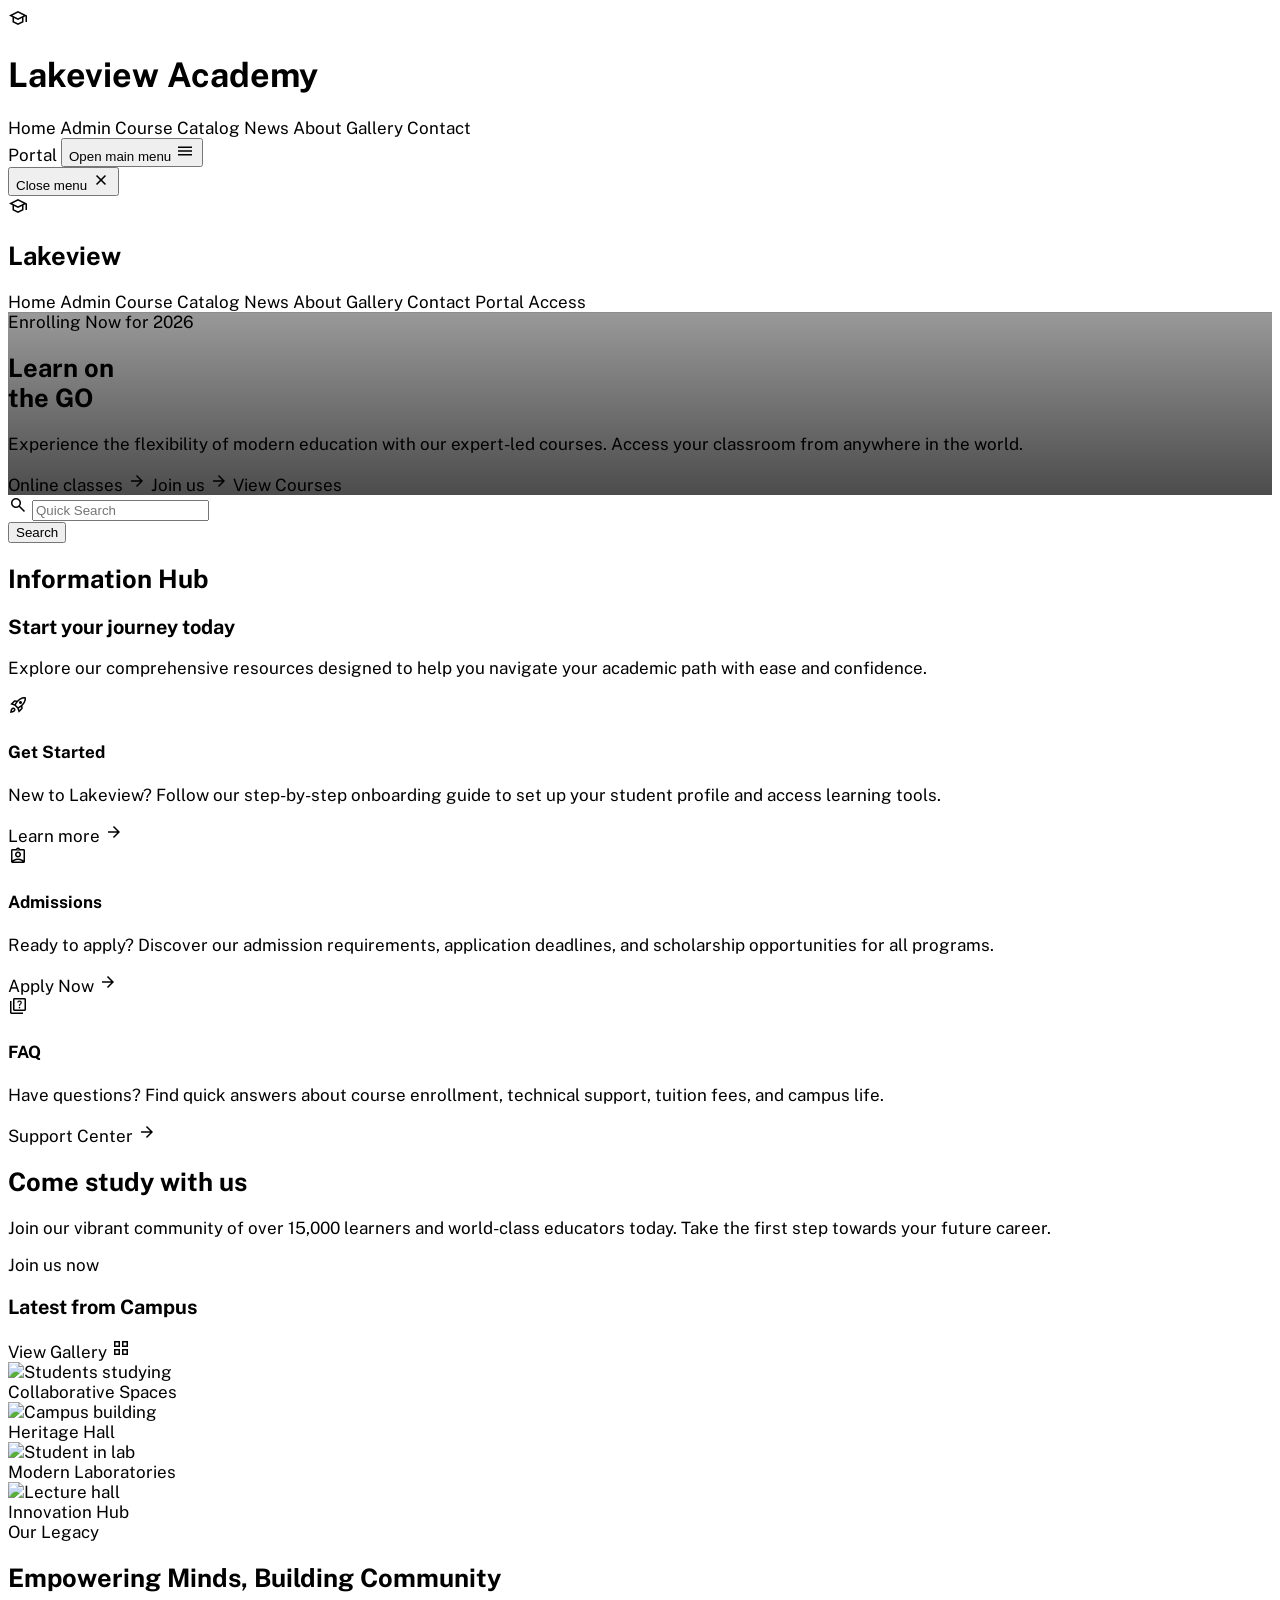
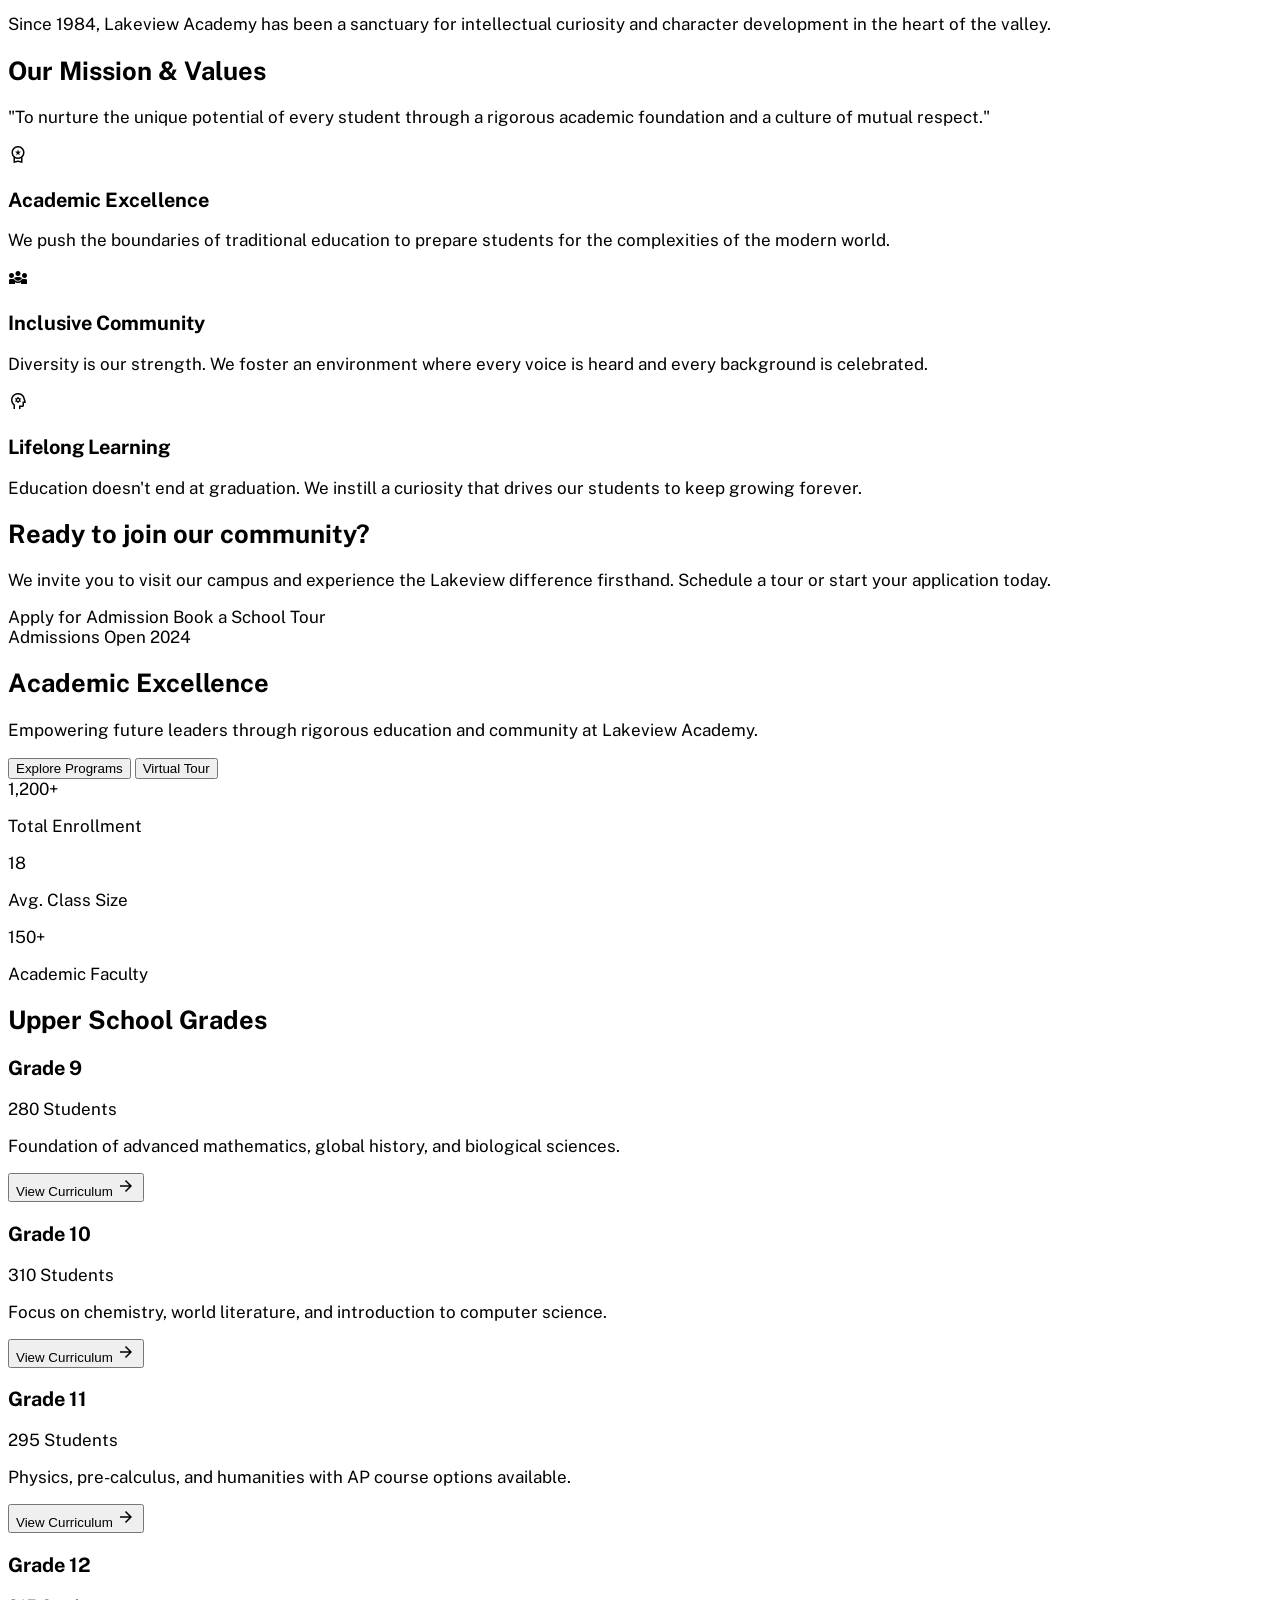
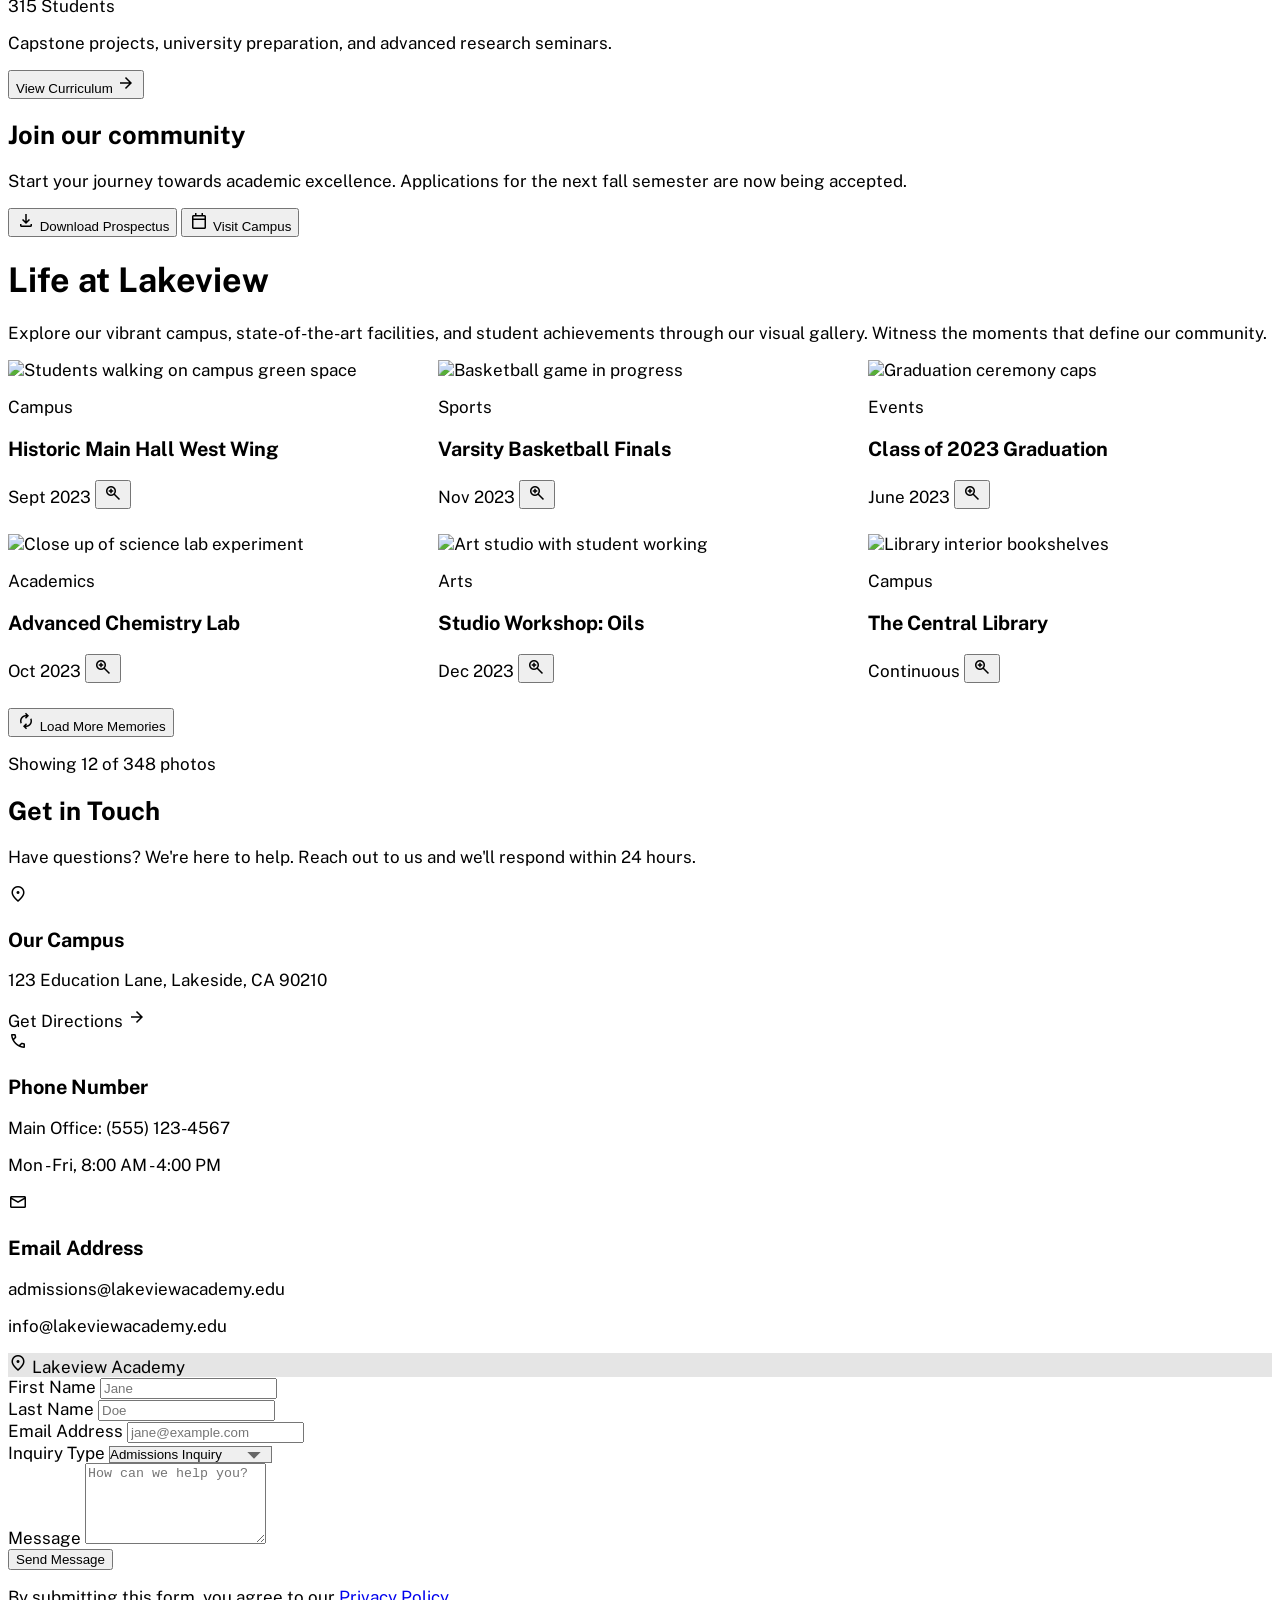
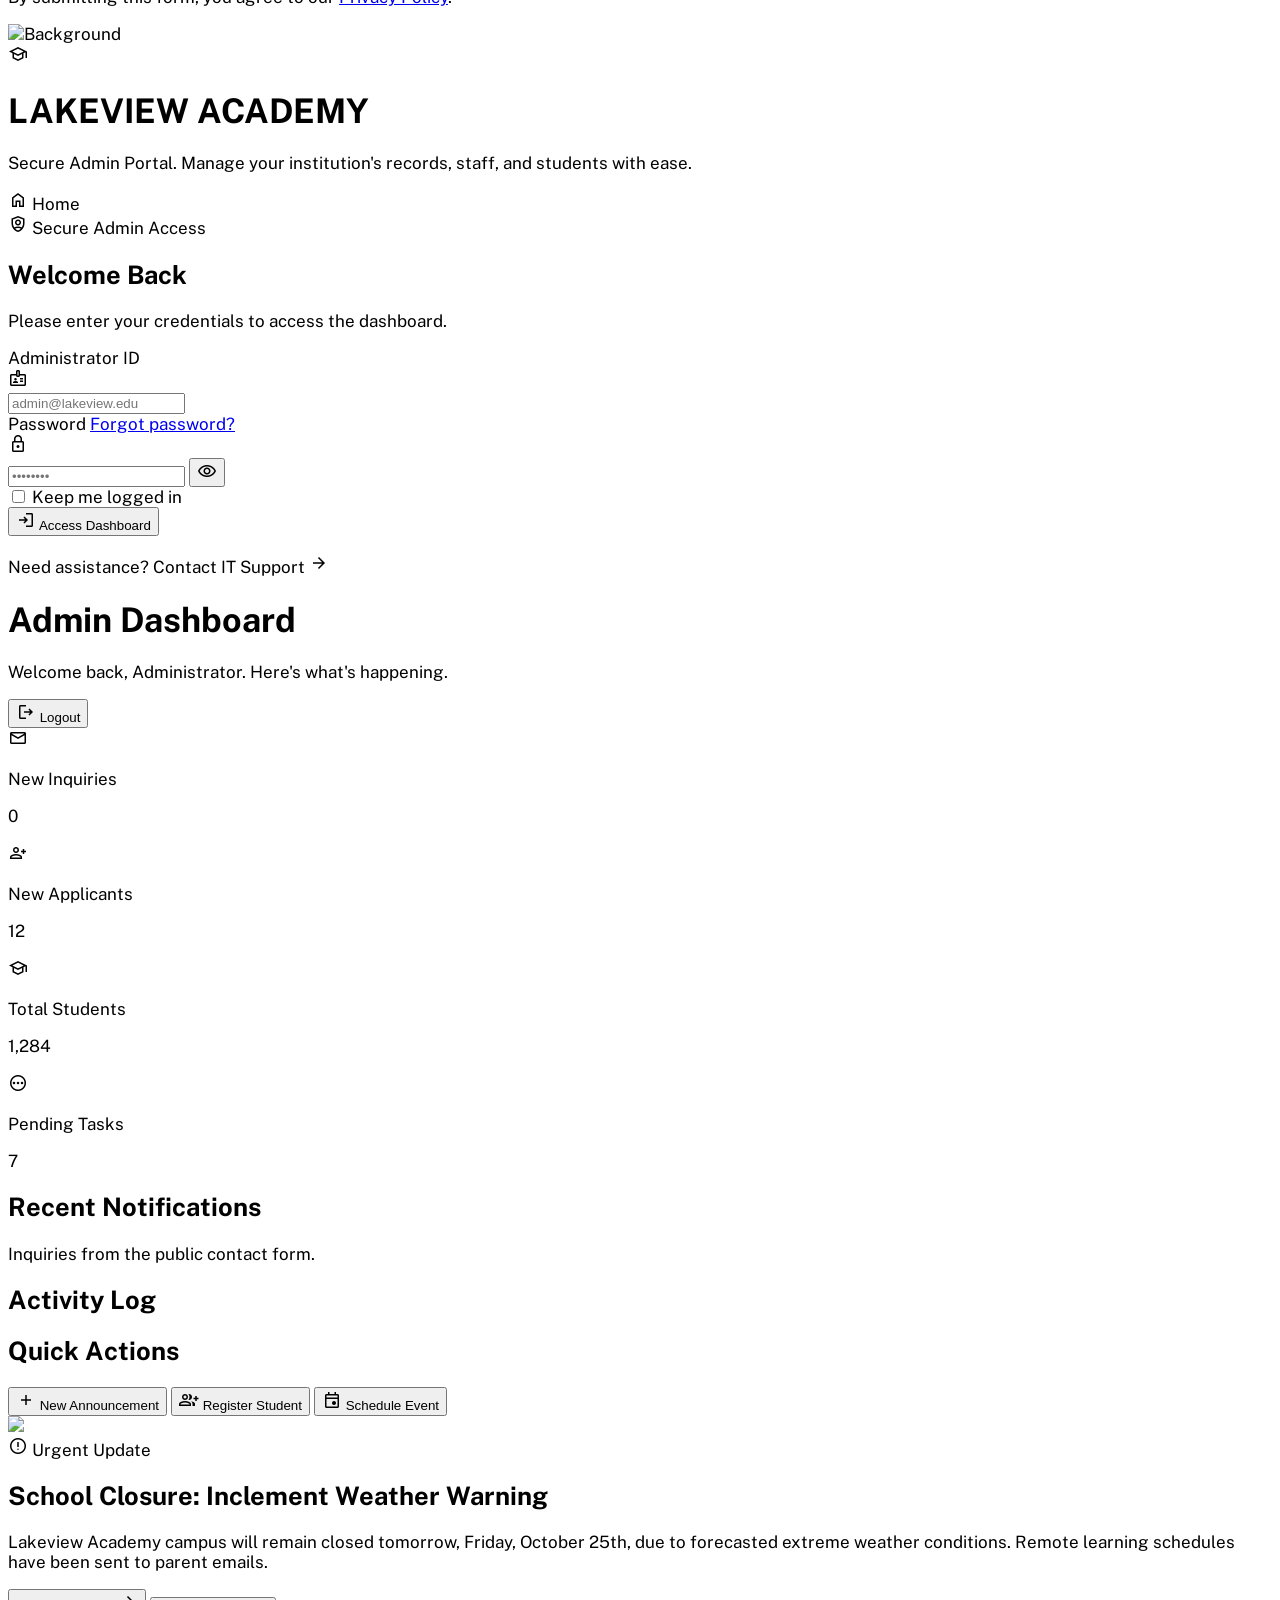
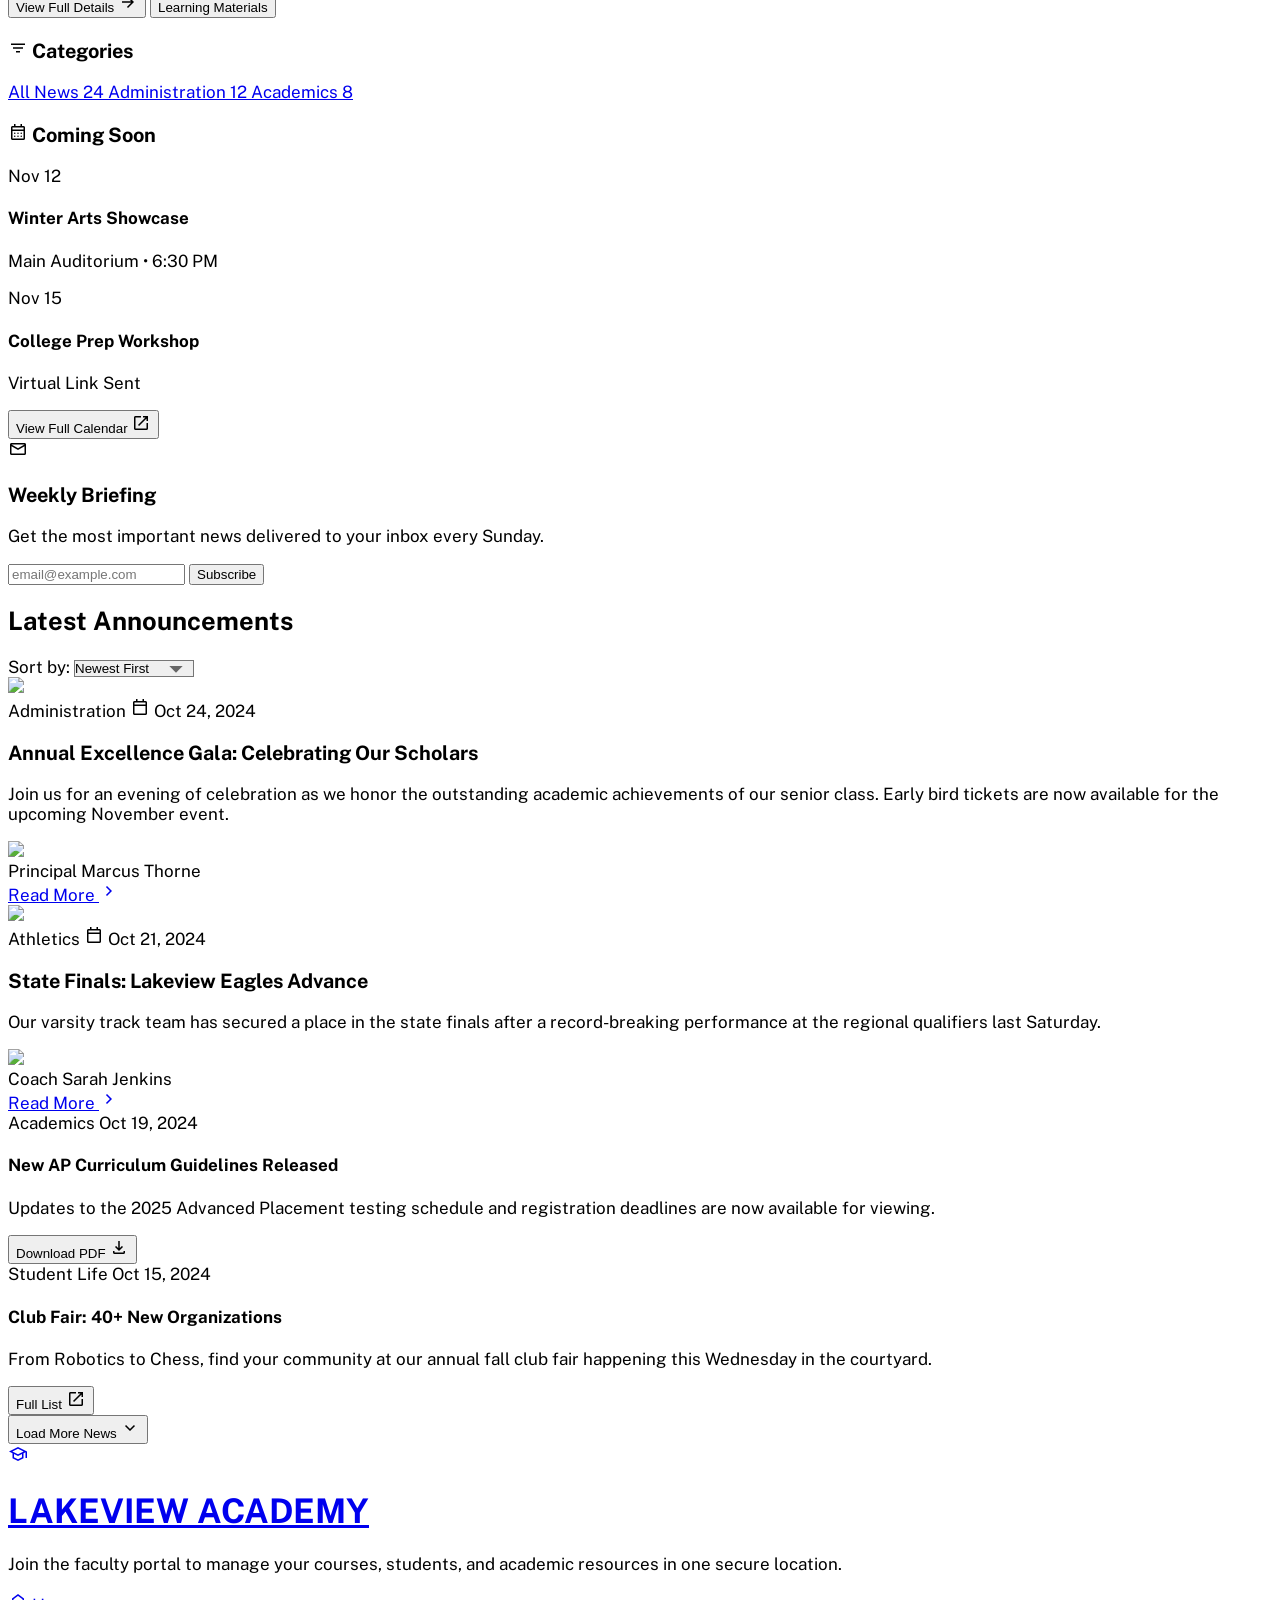
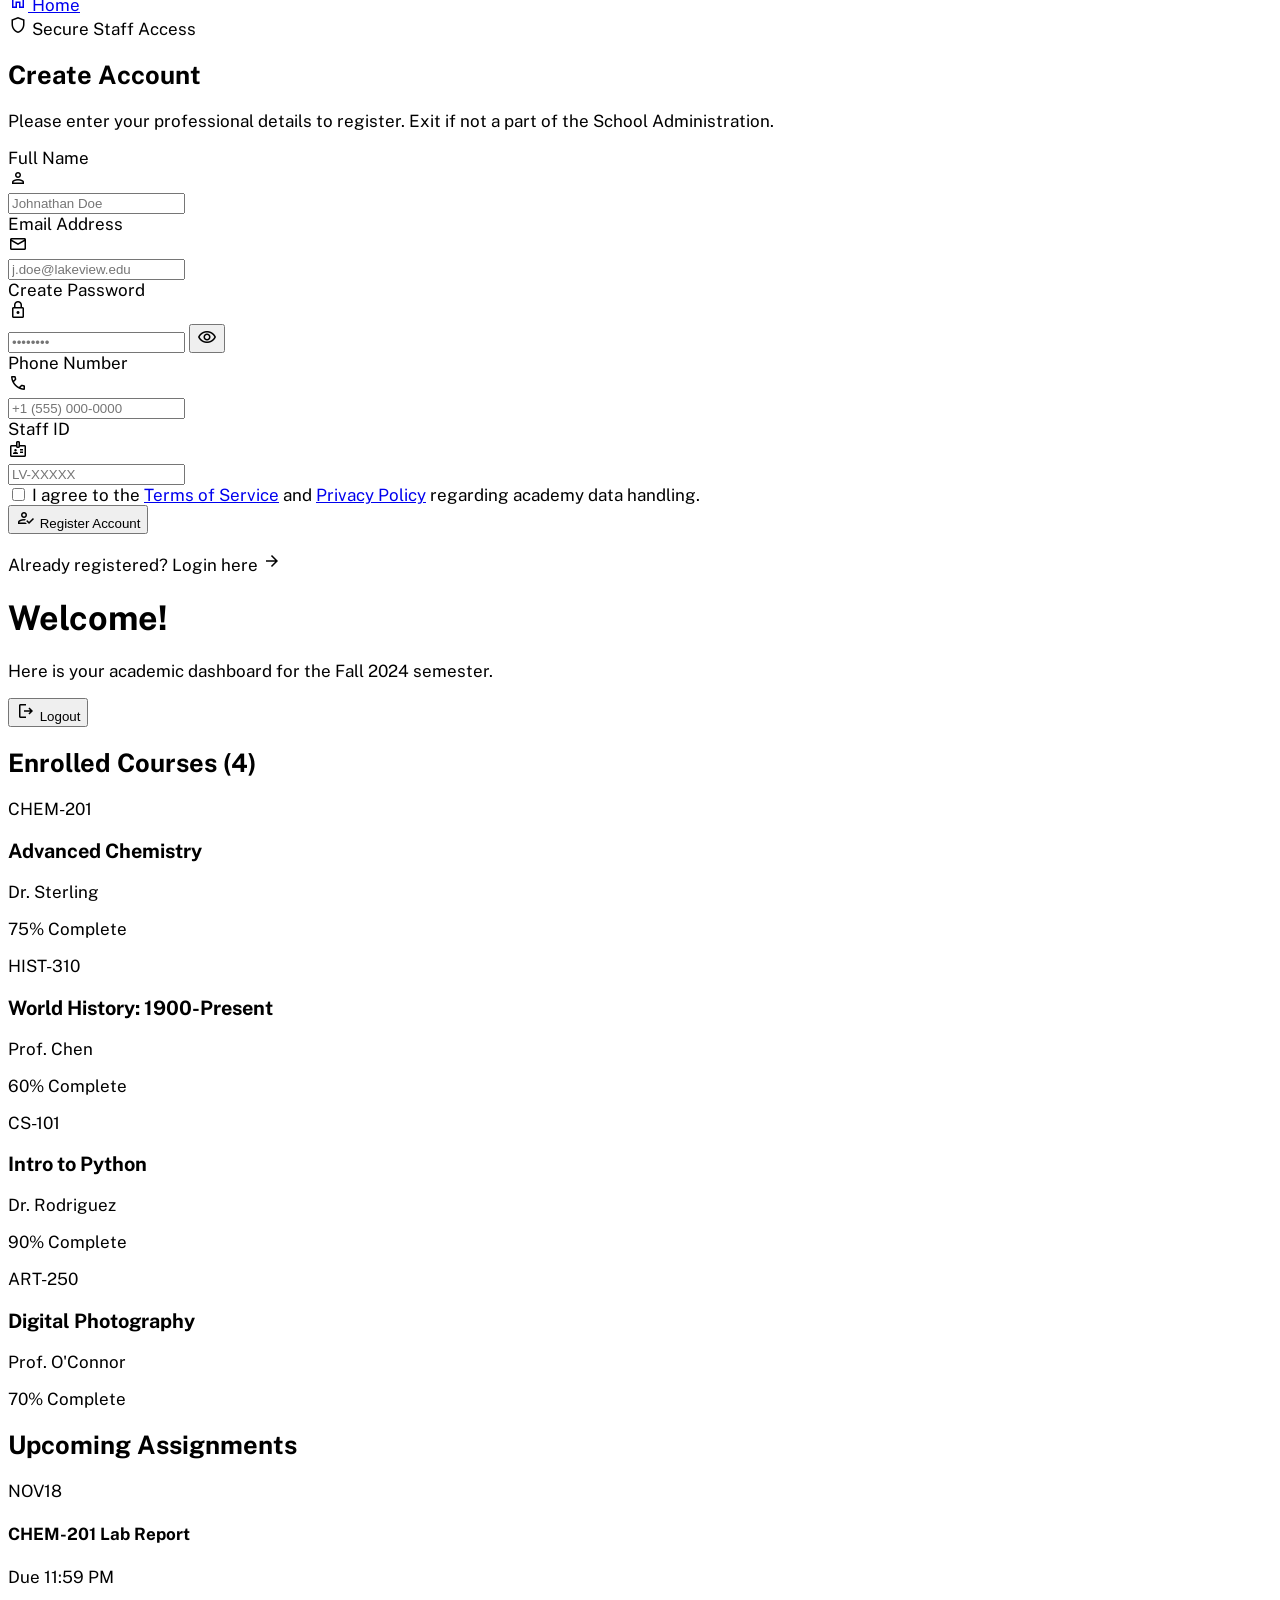
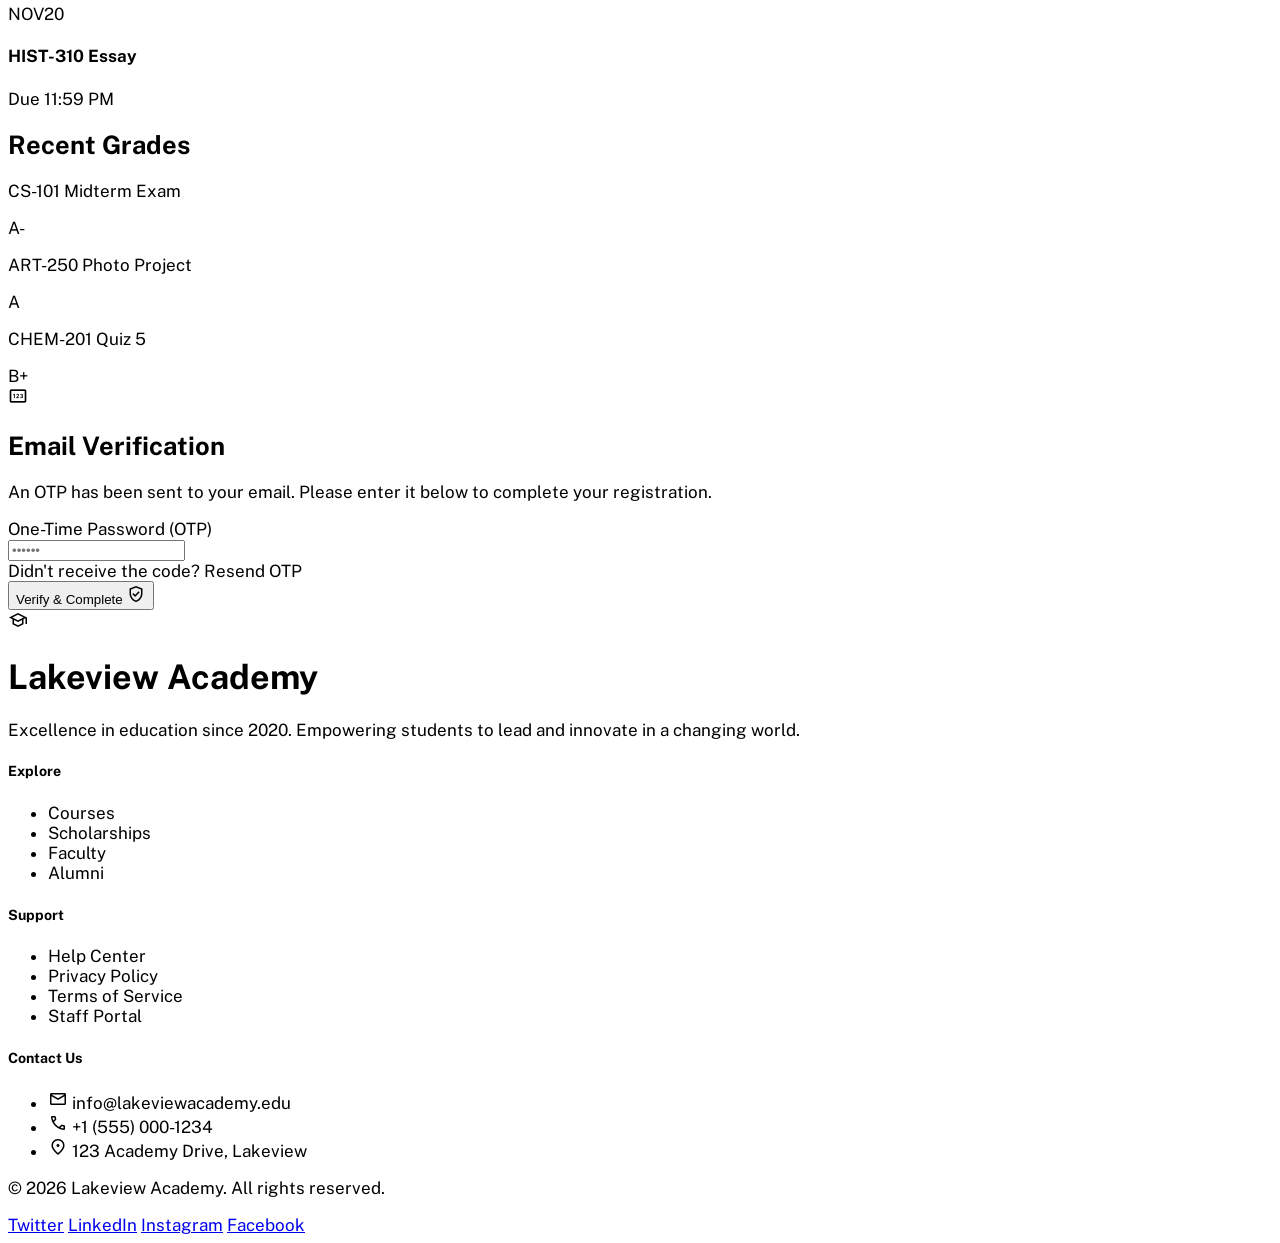
==== commit 9b61e9de: "Final stage" ====
--- a/target/classes/static/index.html
+++ b/target/classes/static/index.html
@@ -41,17 +41,39 @@
         </div>
     </div>
     <!-- Mobile Menu -->
-    <div id="mobile-menu" class="hidden lg:hidden">
-        <nav class="px-4 pt-2 pb-4 space-y-1">
-            <a class="nav-link block px-3 py-2 rounded-md text-base font-medium text-primary bg-primary/10 cursor-pointer" onclick="navigateTo('home')">Home</a>
-            <a class="nav-link block px-3 py-2 rounded-md text-base font-medium text-slate-600 dark:text-slate-300 hover:text-primary hover:bg-primary/10 transition-colors cursor-pointer" onclick="navigateTo('admin')">Admin</a>
-            <a class="nav-link block px-3 py-2 rounded-md text-base font-medium text-slate-600 dark:text-slate-300 hover:text-primary hover:bg-primary/10 transition-colors cursor-pointer" onclick="navigateTo('catalog')">Course Catalog</a>
-            <a class="nav-link block px-3 py-2 rounded-md text-base font-medium text-slate-600 dark:text-slate-300 hover:text-primary hover:bg-primary/10 transition-colors cursor-pointer" onclick="navigateTo('news')">News</a>
-            <a class="nav-link block px-3 py-2 rounded-md text-base font-medium text-slate-600 dark:text-slate-300 hover:text-primary hover:bg-primary/10 transition-colors cursor-pointer" onclick="navigateTo('about')">About</a>
-            <a class="nav-link block px-3 py-2 rounded-md text-base font-medium text-slate-600 dark:text-slate-300 hover:text-primary hover:bg-primary/10 transition-colors cursor-pointer" onclick="navigateTo('gallery')">Gallery</a>
-            <a class="nav-link block px-3 py-2 rounded-md text-base font-medium text-slate-600 dark:text-slate-300 hover:text-primary hover:bg-primary/10 transition-colors cursor-pointer" onclick="navigateTo('contact')">Contact</a>
-            <a class="nav-link block mt-2 px-3 py-2 rounded-md text-base font-medium text-white bg-primary hover:bg-primary/90 cursor-pointer" onclick="navigateTo('portal')">Portal</a>
-        </nav>
+    <div id="mobile-menu" class="relative z-50 lg:hidden hidden" role="dialog" aria-modal="true">
+        <!-- Backdrop -->
+        <div id="mobile-backdrop" class="fixed inset-0 bg-slate-900/80 backdrop-blur-sm transition-opacity opacity-0 ease-in-out duration-300"></div>
+
+        <div class="fixed inset-0 flex">
+            <!-- Panel -->
+            <div id="mobile-panel" class="relative mr-16 flex w-full max-w-xs flex-1 -translate-x-full transition ease-in-out duration-300 transform">
+                <div class="absolute left-full top-0 flex w-16 justify-center pt-5">
+                    <button type="button" id="close-mobile-menu" class="-m-2.5 p-2.5 text-white shadow-sm hover:text-gray-200">
+                        <span class="sr-only">Close menu</span>
+                        <span class="material-symbols-outlined text-3xl">close</span>
+                    </button>
+                </div>
+                
+                <nav class="flex grow flex-col gap-y-2 overflow-y-auto bg-white/90 dark:bg-slate-900/90 backdrop-blur-md px-6 pb-6 pt-6 shadow-2xl ring-1 ring-gray-900/10">
+                    <div class="flex items-center gap-3 mb-8">
+                        <div class="bg-primary p-2 rounded-lg text-white">
+                            <span class="material-symbols-outlined text-2xl">school</span>
+                        </div>
+                        <h1 class="text-xl font-bold tracking-tight text-slate-900 dark:text-white">Lakeview</h1>
+                    </div>
+                    
+                    <a class="nav-link block px-3 py-3 rounded-xl text-base font-bold text-slate-600 dark:text-slate-300 hover:text-primary hover:bg-primary/5 transition-colors cursor-pointer" onclick="navigateTo('home')">Home</a>
+                    <a class="nav-link block px-3 py-3 rounded-xl text-base font-bold text-slate-600 dark:text-slate-300 hover:text-primary hover:bg-primary/5 transition-colors cursor-pointer" onclick="navigateTo('admin')">Admin</a>
+                    <a class="nav-link block px-3 py-3 rounded-xl text-base font-bold text-slate-600 dark:text-slate-300 hover:text-primary hover:bg-primary/5 transition-colors cursor-pointer" onclick="navigateTo('catalog')">Course Catalog</a>
+                    <a class="nav-link block px-3 py-3 rounded-xl text-base font-bold text-slate-600 dark:text-slate-300 hover:text-primary hover:bg-primary/5 transition-colors cursor-pointer" onclick="navigateTo('news')">News</a>
+                    <a class="nav-link block px-3 py-3 rounded-xl text-base font-bold text-slate-600 dark:text-slate-300 hover:text-primary hover:bg-primary/5 transition-colors cursor-pointer" onclick="navigateTo('about')">About</a>
+                    <a class="nav-link block px-3 py-3 rounded-xl text-base font-bold text-slate-600 dark:text-slate-300 hover:text-primary hover:bg-primary/5 transition-colors cursor-pointer" onclick="navigateTo('gallery')">Gallery</a>
+                    <a class="nav-link block px-3 py-3 rounded-xl text-base font-bold text-slate-600 dark:text-slate-300 hover:text-primary hover:bg-primary/5 transition-colors cursor-pointer" onclick="navigateTo('contact')">Contact</a>
+                    <a class="nav-link block mt-4 px-3 py-3 rounded-xl text-base font-bold text-white bg-primary hover:bg-primary/90 shadow-lg shadow-primary/20 text-center cursor-pointer" onclick="navigateTo('portal')">Portal Access</a>
+                </nav>
+            </div>
+        </div>
     </div>
 </header>
 
@@ -822,7 +844,7 @@
                         <h2 class="text-2xl font-black tracking-tight">Latest Announcements</h2>
                         <div class="flex items-center gap-2 text-sm text-slate-500 font-medium">
                             Sort by: 
-                            <select class="bg-transparent border-none text-slate-900 dark:text-white font-bold py-0 focus:ring-0 cursor-pointer">
+                            <select class="bg-white/70 dark:bg-slate-800/70 backdrop-blur-sm border border-slate-300/50 dark:border-slate-600/50 text-slate-900 dark:text-white font-bold py-2 px-3 rounded-lg focus:ring-2 focus:ring-primary focus:border-primary cursor-pointer hover:bg-white/80 dark:hover:bg-slate-800/80 transition-all max-h-64 lg:bg-transparent lg:dark:bg-transparent lg:border-none lg:py-0 lg:px-0">
                                 <option>Newest First</option>
                                 <option>Oldest First</option>
                                 <option>Most Read</option>
@@ -1243,6 +1265,11 @@
         const mobileMenu = document.getElementById('mobile-menu');
         if(mobileMenu) {
             mobileMenu.classList.add('hidden');
+            // Reset animation state for next open
+            const backdrop = document.getElementById('mobile-backdrop');
+            const panel = document.getElementById('mobile-panel');
+            if(backdrop) backdrop.classList.add('opacity-0');
+            if(panel) panel.classList.add('-translate-x-full');
         }
 
         // Special handling for admin page to check auth status
@@ -1250,12 +1277,6 @@
             checkAdminAuth();
         }
     }
-
-    // Mobile menu toggle
-    document.getElementById('mobile-menu-button').addEventListener('click', function() {
-        const mobileMenu = document.getElementById('mobile-menu');
-        mobileMenu.classList.toggle('hidden');
-    });
 
     // Contact form handler
     function handleContactSubmit(e) {
--- a/target/classes/static/css/style.css
+++ b/target/classes/static/css/style.css
@@ -67,4 +67,43 @@
 
 .admin-portal-card .material-symbols-outlined {
     font-size: 22px;
+}
+
+/* Enhanced Select/Dropdown Styling */
+select {
+    appearance: none;
+    background-image: url("data:image/svg+xml,%3Csvg xmlns='http://www.w3.org/2000/svg' width='12' height='12' viewBox='0 0 12 12'%3E%3Cpath fill='%23666' d='M6 9L1 4h10z'/%3E%3C/svg%3E");
+    background-repeat: no-repeat;
+    background-position: right 0.5rem center;
+    background-size: 1.2em 1.2em;
+    padding-right: 2.5rem;
+}
+
+select option {
+    padding: 0.5rem;
+    background-color: white;
+    color: #1f2937;
+    line-height: 1.6;
+    text-align: left;
+}
+
+select option:hover {
+    background-color: #f3f4f6;
+}
+
+select option:checked {
+    background-color: #ec5b13;
+    background-image: linear-gradient(#f3f4f6, #f3f4f6);
+    color: white;
+}
+
+/* Dark mode select styling */
+select:is(.dark *) option {
+    background-color: #1f2937;
+    color: #f3f4f6;
+}
+
+select:is(.dark *) option:checked {
+    background-color: #ec5b13;
+    color: white;
 }
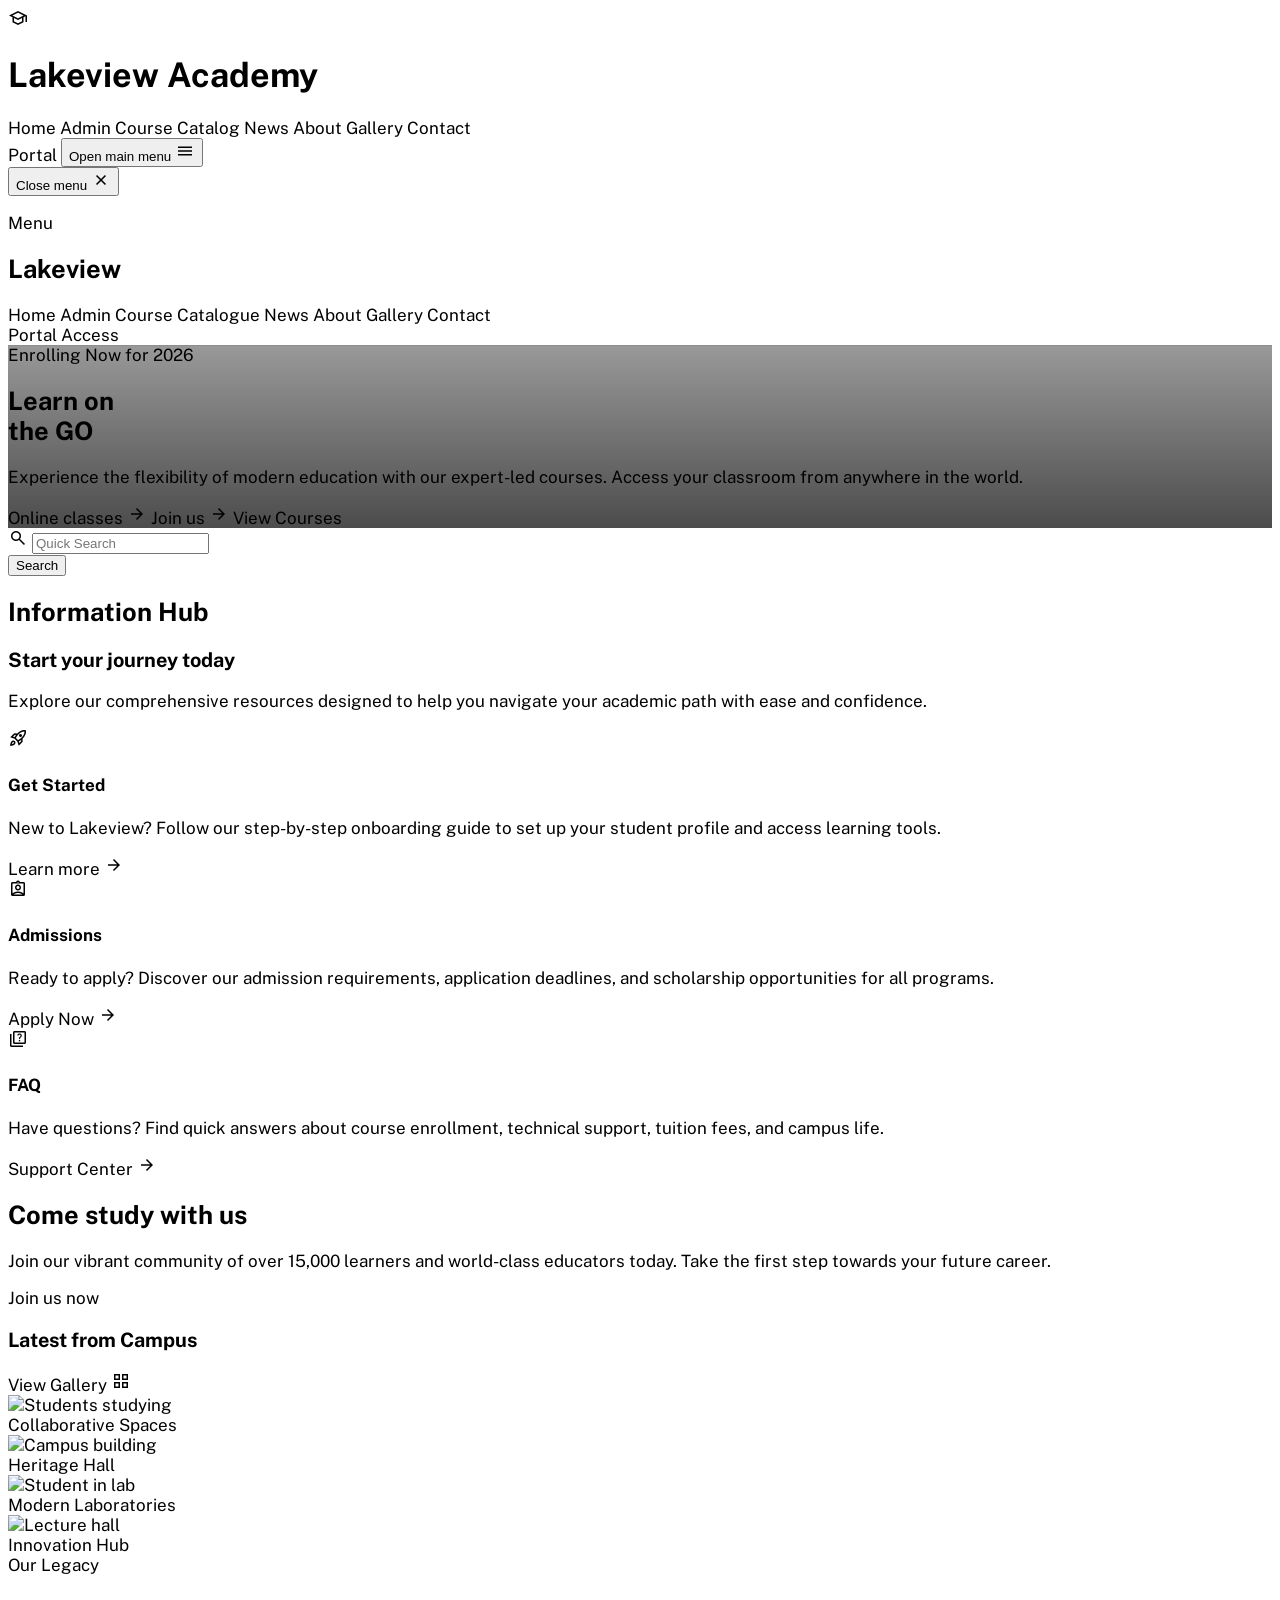
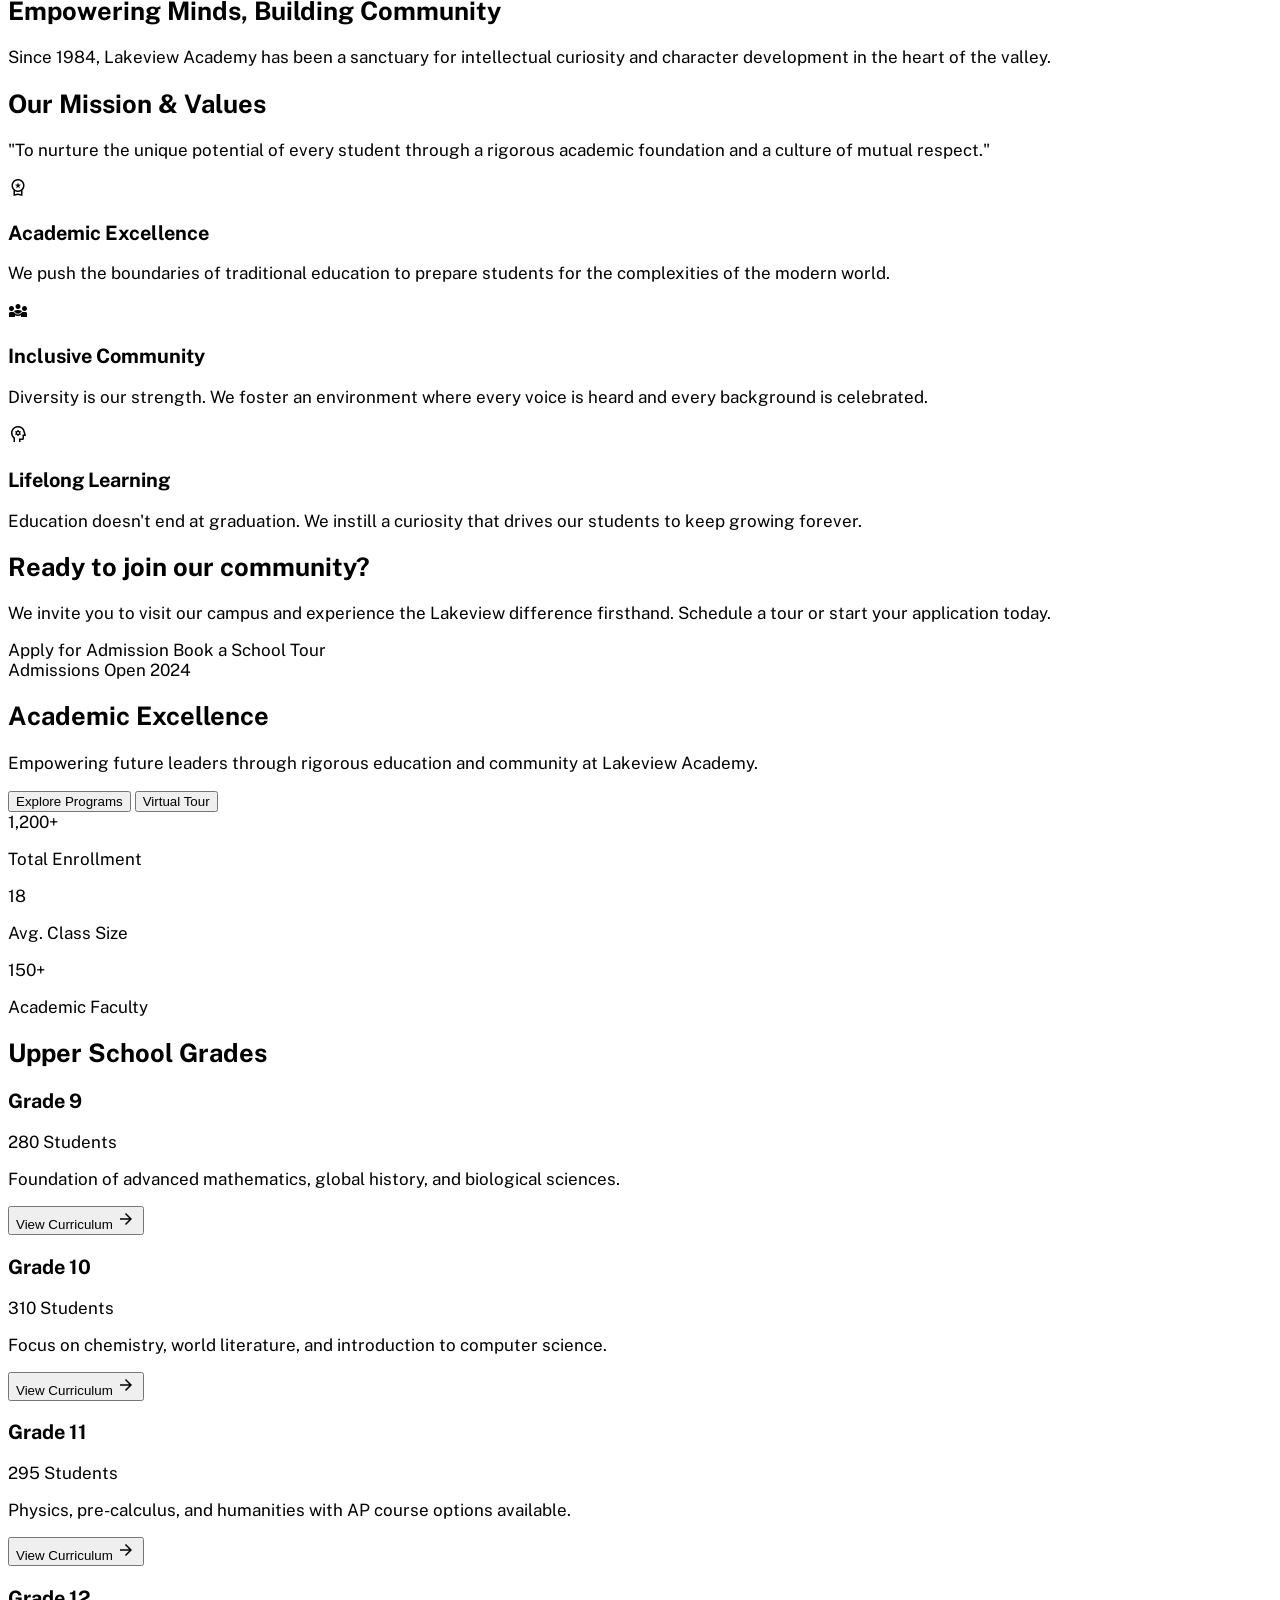
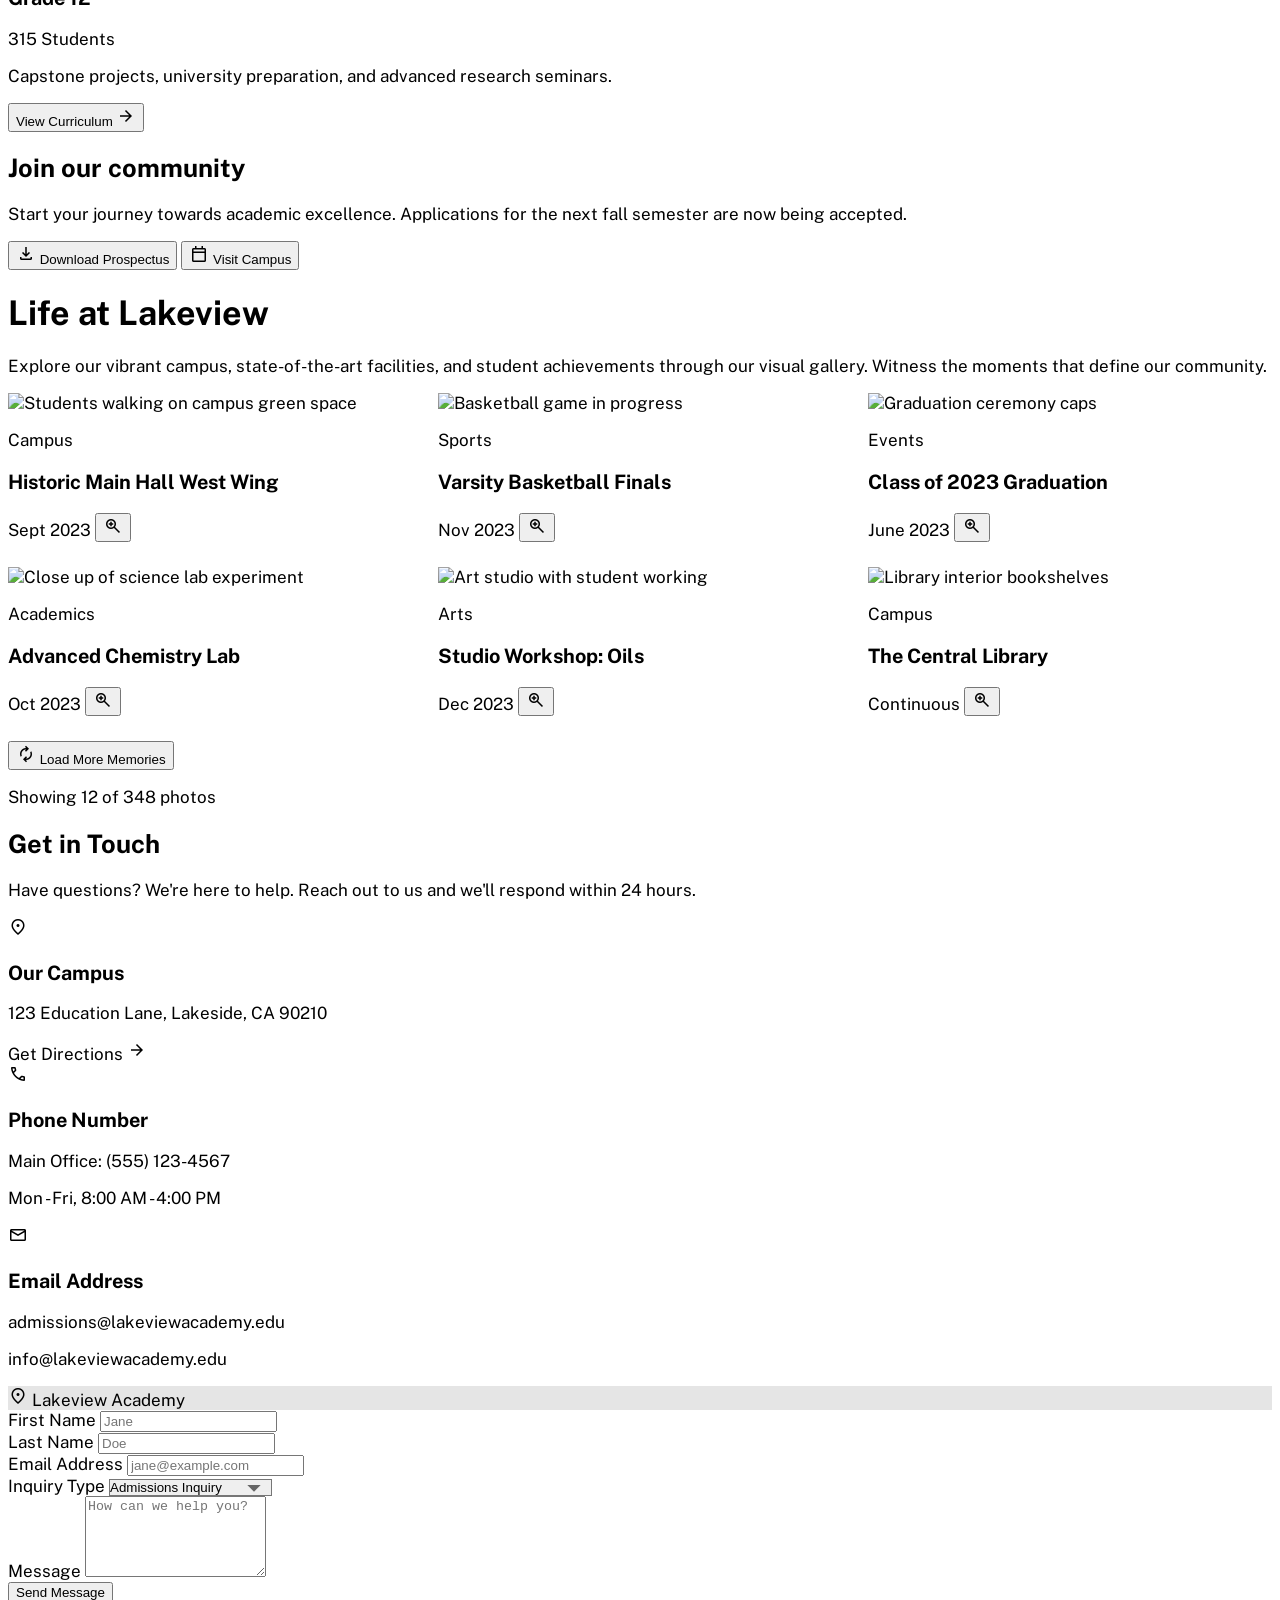
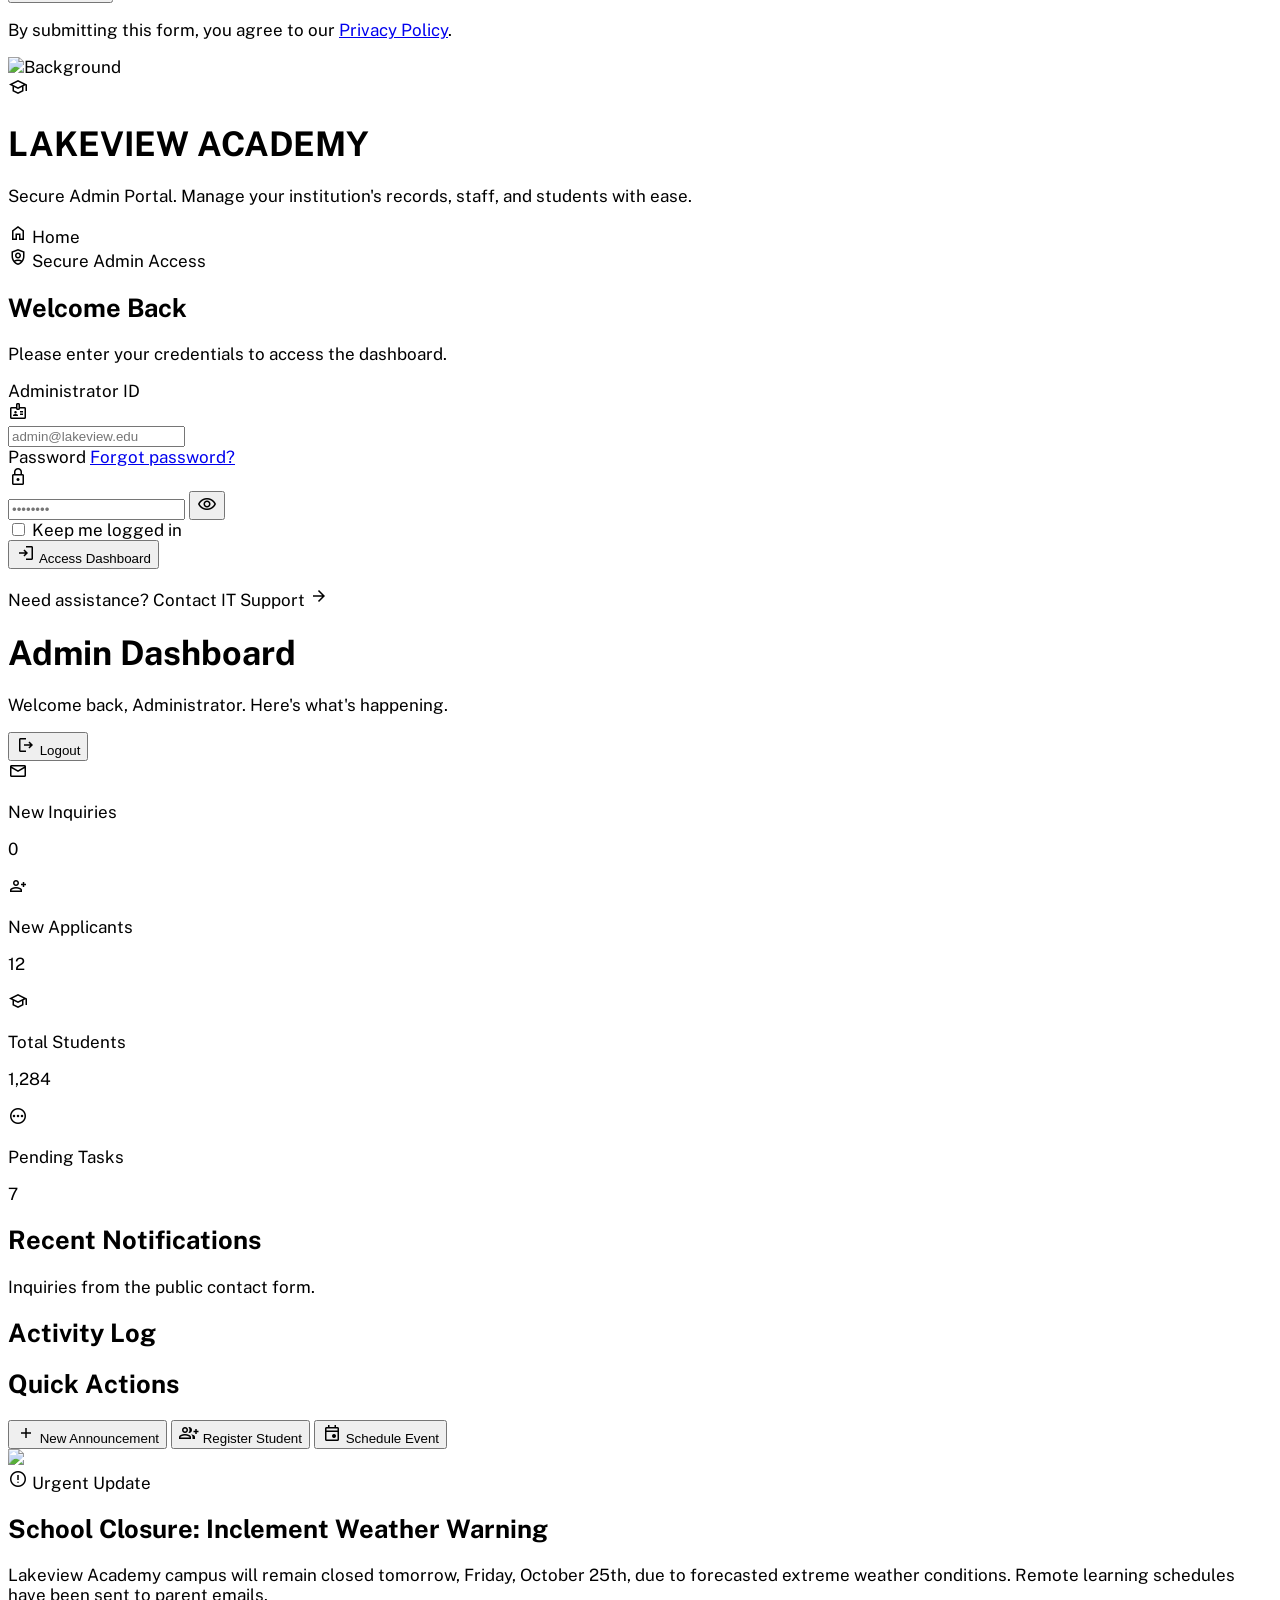
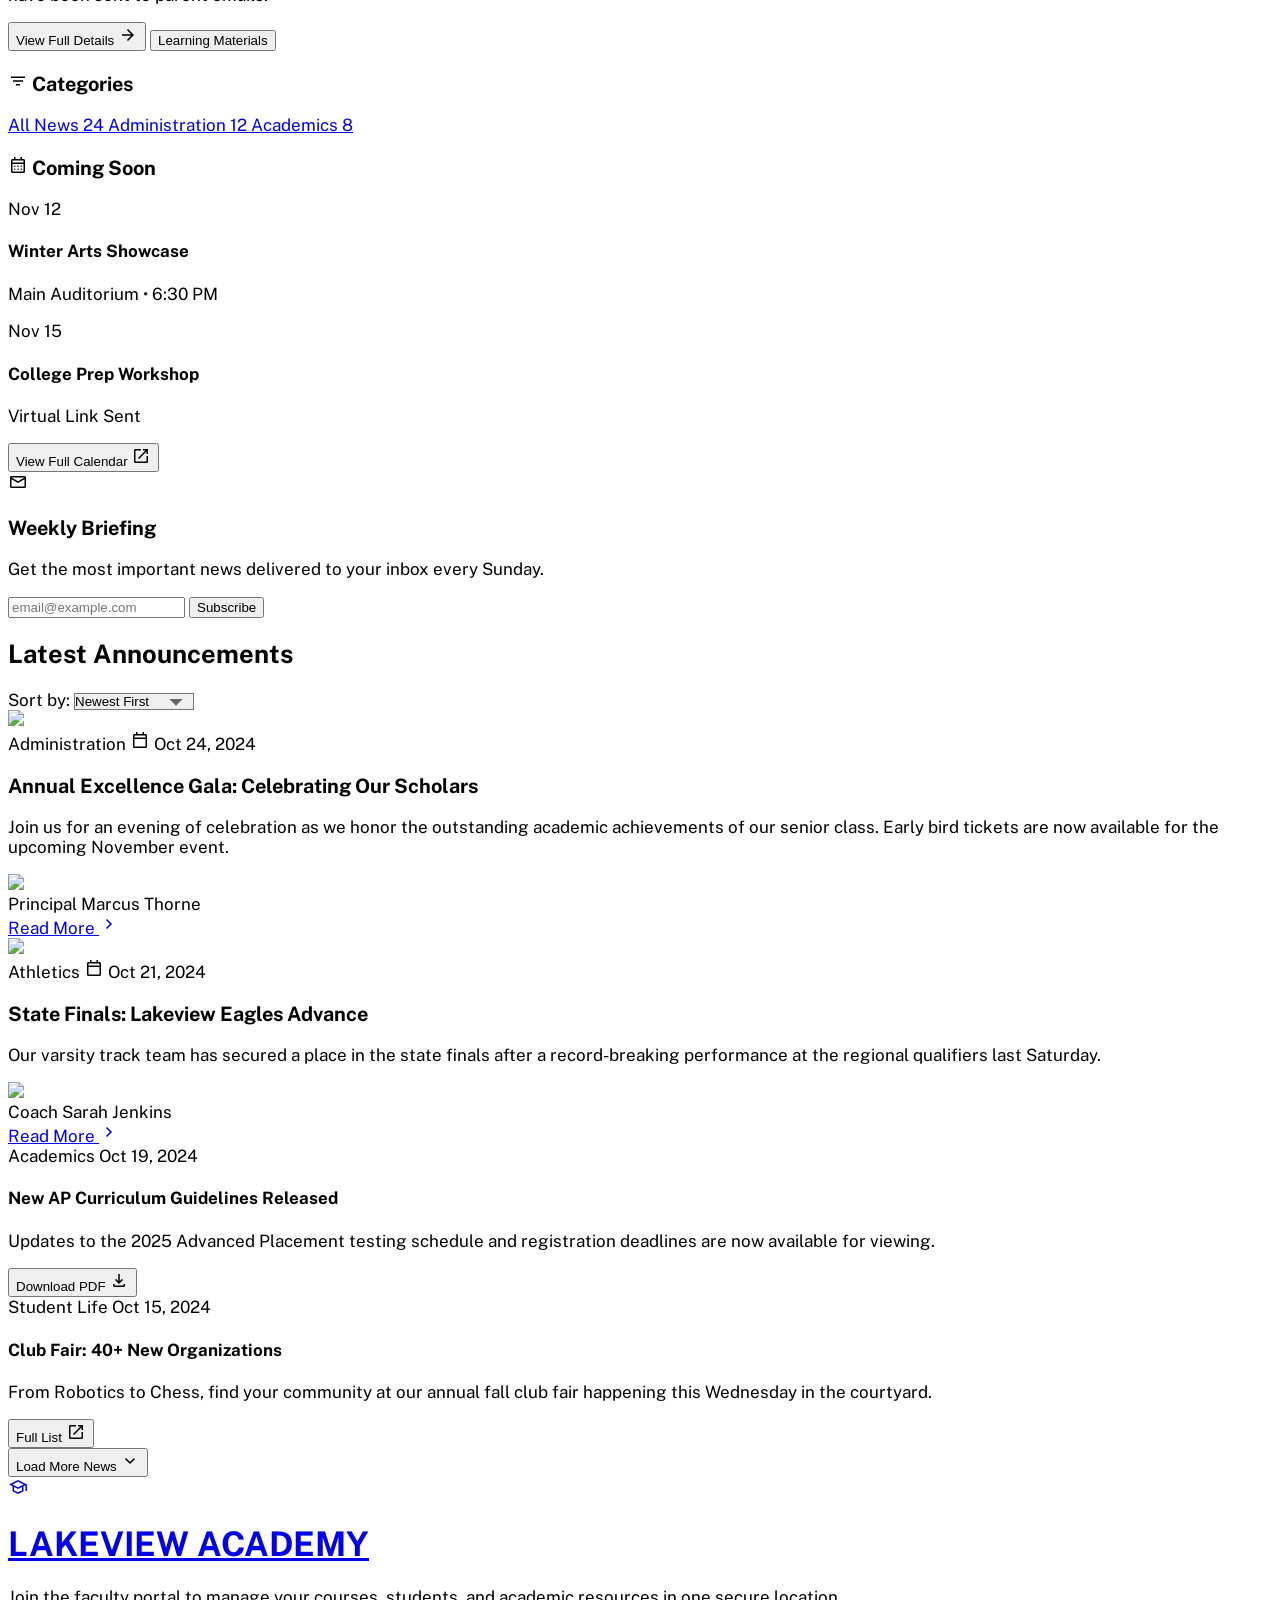
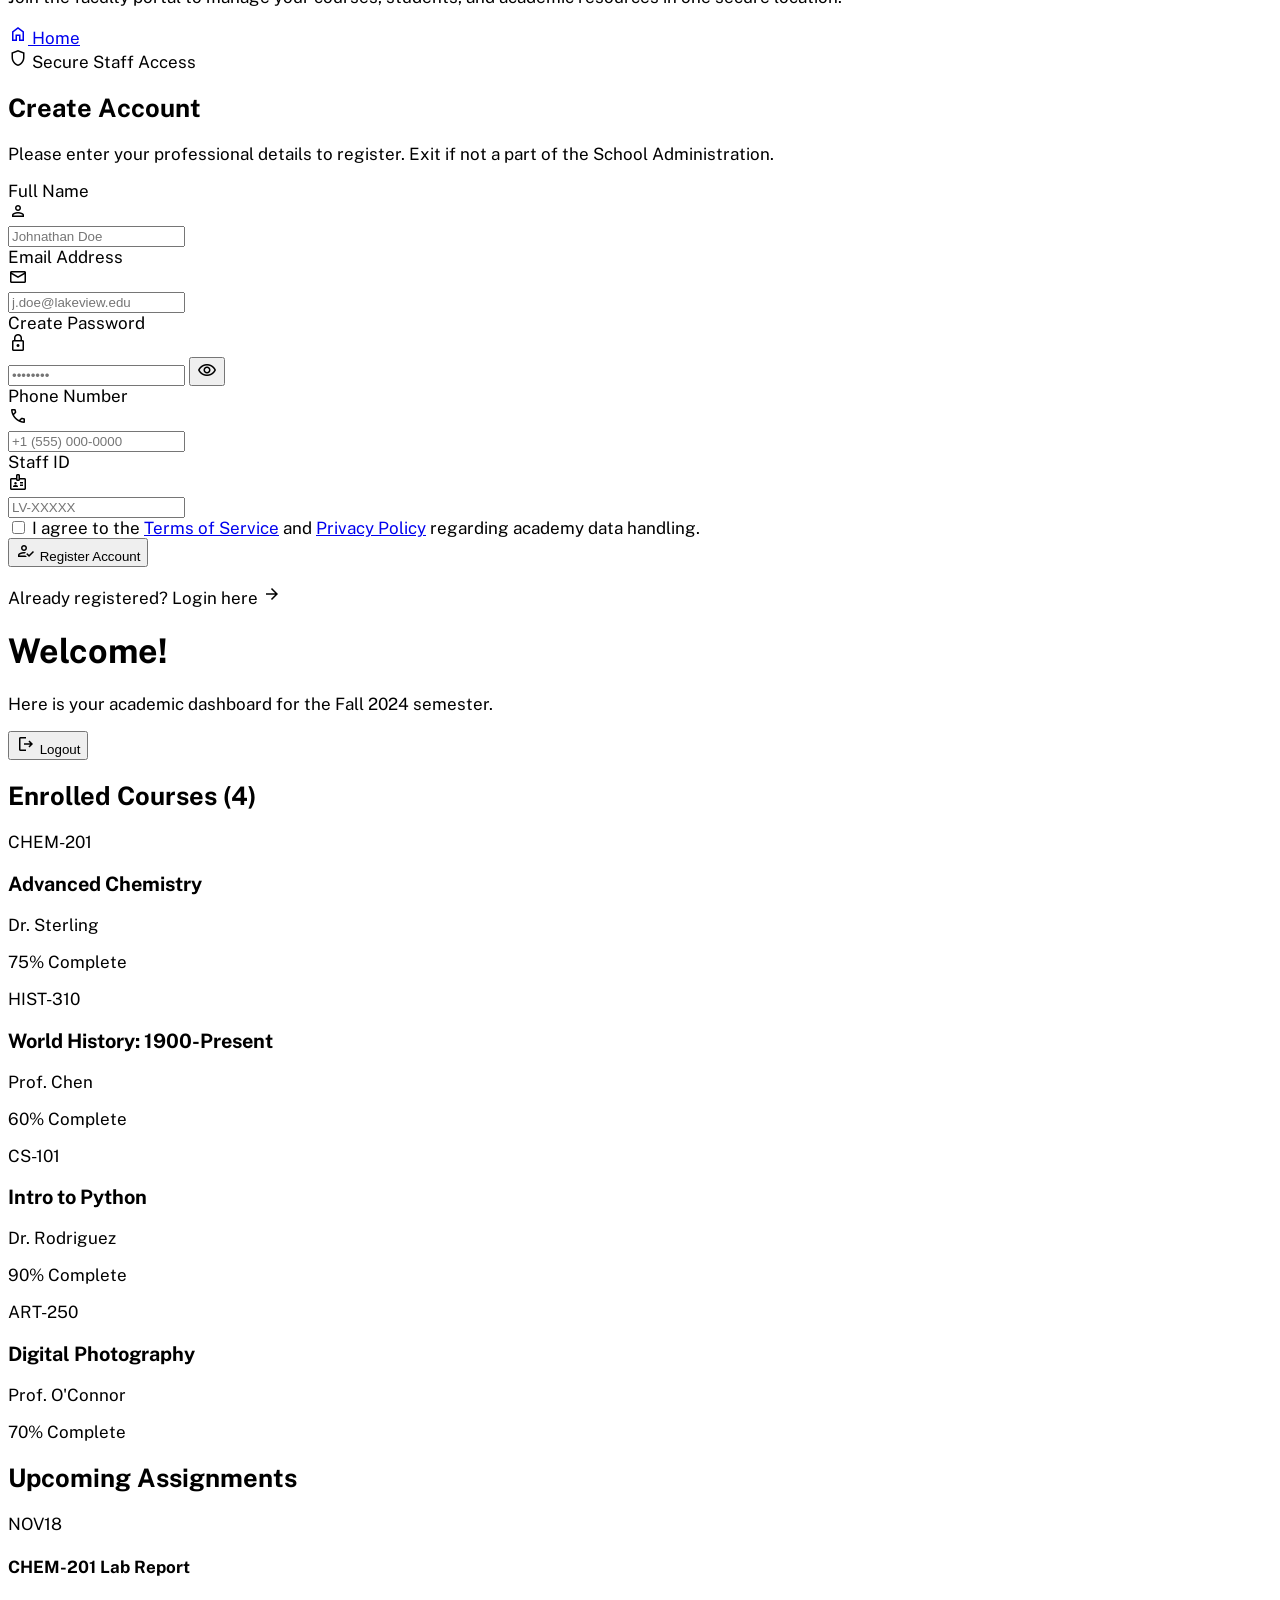
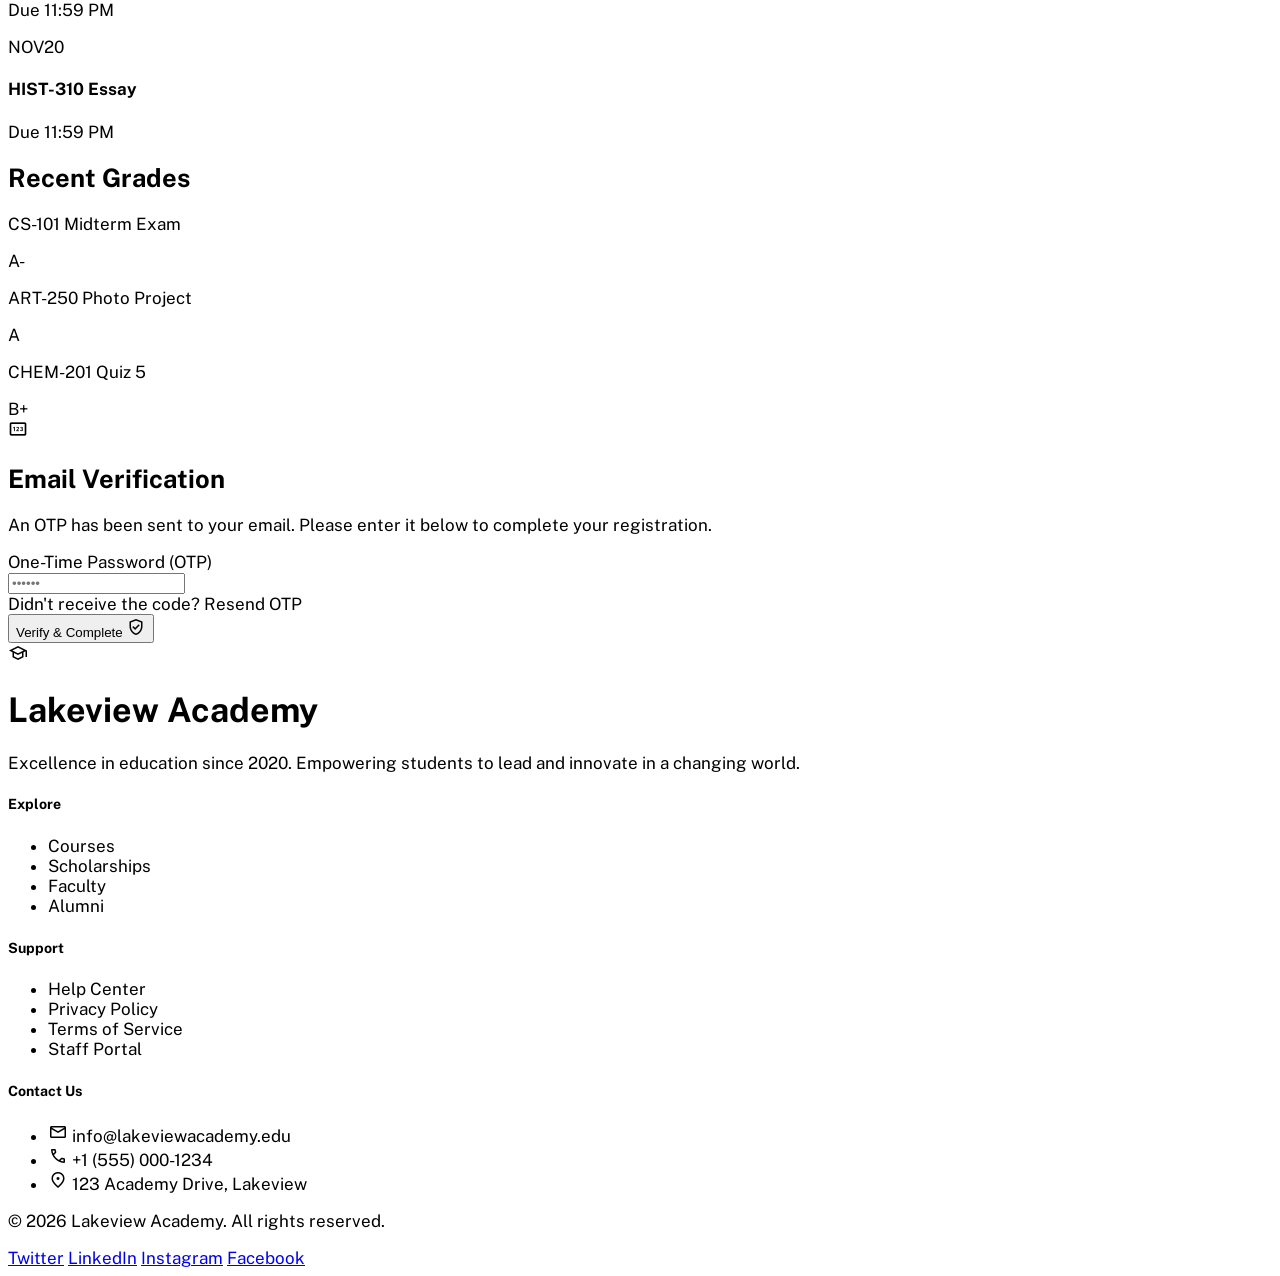
==== commit e160fc6a: "Fnal Stage" ====
--- a/target/classes/static/index.html
+++ b/target/classes/static/index.html
@@ -45,33 +45,34 @@
         <!-- Backdrop -->
         <div id="mobile-backdrop" class="fixed inset-0 bg-slate-900/80 backdrop-blur-sm transition-opacity opacity-0 ease-in-out duration-300"></div>
 
-        <div class="fixed inset-0 flex">
+        <div class="fixed inset-0 flex justify-end">
             <!-- Panel -->
-            <div id="mobile-panel" class="relative mr-16 flex w-full max-w-xs flex-1 -translate-x-full transition ease-in-out duration-300 transform">
-                <div class="absolute left-full top-0 flex w-16 justify-center pt-5">
-                    <button type="button" id="close-mobile-menu" class="-m-2.5 p-2.5 text-white shadow-sm hover:text-gray-200">
-                        <span class="sr-only">Close menu</span>
-                        <span class="material-symbols-outlined text-3xl">close</span>
-                    </button>
-                </div>
-                
-                <nav class="flex grow flex-col gap-y-2 overflow-y-auto bg-white/90 dark:bg-slate-900/90 backdrop-blur-md px-6 pb-6 pt-6 shadow-2xl ring-1 ring-gray-900/10">
-                    <div class="flex items-center gap-3 mb-8">
-                        <div class="bg-primary p-2 rounded-lg text-white">
-                            <span class="material-symbols-outlined text-2xl">school</span>
-                        </div>
-                        <h1 class="text-xl font-bold tracking-tight text-slate-900 dark:text-white">Lakeview</h1>
-                    </div>
-                    
-                    <a class="nav-link block px-3 py-3 rounded-xl text-base font-bold text-slate-600 dark:text-slate-300 hover:text-primary hover:bg-primary/5 transition-colors cursor-pointer" onclick="navigateTo('home')">Home</a>
-                    <a class="nav-link block px-3 py-3 rounded-xl text-base font-bold text-slate-600 dark:text-slate-300 hover:text-primary hover:bg-primary/5 transition-colors cursor-pointer" onclick="navigateTo('admin')">Admin</a>
-                    <a class="nav-link block px-3 py-3 rounded-xl text-base font-bold text-slate-600 dark:text-slate-300 hover:text-primary hover:bg-primary/5 transition-colors cursor-pointer" onclick="navigateTo('catalog')">Course Catalog</a>
-                    <a class="nav-link block px-3 py-3 rounded-xl text-base font-bold text-slate-600 dark:text-slate-300 hover:text-primary hover:bg-primary/5 transition-colors cursor-pointer" onclick="navigateTo('news')">News</a>
-                    <a class="nav-link block px-3 py-3 rounded-xl text-base font-bold text-slate-600 dark:text-slate-300 hover:text-primary hover:bg-primary/5 transition-colors cursor-pointer" onclick="navigateTo('about')">About</a>
-                    <a class="nav-link block px-3 py-3 rounded-xl text-base font-bold text-slate-600 dark:text-slate-300 hover:text-primary hover:bg-primary/5 transition-colors cursor-pointer" onclick="navigateTo('gallery')">Gallery</a>
-                    <a class="nav-link block px-3 py-3 rounded-xl text-base font-bold text-slate-600 dark:text-slate-300 hover:text-primary hover:bg-primary/5 transition-colors cursor-pointer" onclick="navigateTo('contact')">Contact</a>
-                    <a class="nav-link block mt-4 px-3 py-3 rounded-xl text-base font-bold text-white bg-primary hover:bg-primary/90 shadow-lg shadow-primary/20 text-center cursor-pointer" onclick="navigateTo('portal')">Portal Access</a>
-                </nav>
+            <div id="mobile-panel" class="relative flex w-full max-w-[360px] flex-1 translate-x-full transition ease-in-out duration-300 transform h-full">
+                <button type="button" id="close-mobile-menu" class="absolute right-5 top-5 text-slate-500 hover:text-slate-900 dark:text-slate-200">
+                    <span class="sr-only">Close menu</span>
+                    <span class="material-symbols-outlined text-3xl">close</span>
+                </button>
+
+                <div class="h-full overflow-y-auto bg-white/95 dark:bg-slate-950/95 backdrop-blur-2xl border-l border-slate-200/70 dark:border-slate-800/70 px-8 pt-20 pb-10 shadow-[0_40px_120px_rgba(15,23,42,0.18)]">
+                    <div class="mb-10">
+                        <p class="text-sm uppercase tracking-[0.4em] text-slate-400 dark:text-slate-500">Menu</p>
+                        <h2 class="mt-3 text-3xl font-extrabold text-slate-900 dark:text-white">Lakeview</h2>
+                    </div>
+
+                    <nav class="flex flex-col gap-6">
+                        <a class="nav-link block text-2xl font-extrabold uppercase tracking-wide text-slate-900 dark:text-slate-100 hover:text-primary transition-colors cursor-pointer" onclick="navigateTo('home')">Home</a>
+                        <a class="nav-link block text-2xl font-extrabold uppercase tracking-wide text-slate-900 dark:text-slate-100 hover:text-primary transition-colors cursor-pointer" onclick="navigateTo('admin')">Admin</a>
+                        <a class="nav-link block text-2xl font-extrabold uppercase tracking-wide text-slate-900 dark:text-slate-100 hover:text-primary transition-colors cursor-pointer" onclick="navigateTo('catalog')">Course Catalogue</a>
+                        <a class="nav-link block text-2xl font-extrabold uppercase tracking-wide text-slate-900 dark:text-slate-100 hover:text-primary transition-colors cursor-pointer" onclick="navigateTo('news')">News</a>
+                        <a class="nav-link block text-2xl font-extrabold uppercase tracking-wide text-slate-900 dark:text-slate-100 hover:text-primary transition-colors cursor-pointer" onclick="navigateTo('about')">About</a>
+                        <a class="nav-link block text-2xl font-extrabold uppercase tracking-wide text-slate-900 dark:text-slate-100 hover:text-primary transition-colors cursor-pointer" onclick="navigateTo('gallery')">Gallery</a>
+                        <a class="nav-link block text-2xl font-extrabold uppercase tracking-wide text-slate-900 dark:text-slate-100 hover:text-primary transition-colors cursor-pointer" onclick="navigateTo('contact')">Contact</a>
+                    </nav>
+
+                    <div class="mt-12">
+                        <a class="inline-flex w-full items-center justify-center rounded-2xl bg-primary px-6 py-4 text-base font-bold text-white shadow-lg shadow-primary/25 hover:bg-primary/90 transition-colors" onclick="navigateTo('portal')">Portal Access</a>
+                    </div>
+                </div>
             </div>
         </div>
     </div>
@@ -1269,15 +1270,7 @@
             const backdrop = document.getElementById('mobile-backdrop');
             const panel = document.getElementById('mobile-panel');
             if(backdrop) backdrop.classList.add('opacity-0');
-            if(panel) panel.classList.add('-translate-x-full');
-        }
-
-        // Special handling for admin page to check auth status
-        if (pageId === 'admin') {
-            checkAdminAuth();
-        }
-    }
-
+            if(panel) panel.classList.add('translate-x-full');
     // Contact form handler
     function handleContactSubmit(e) {
         e.preventDefault();
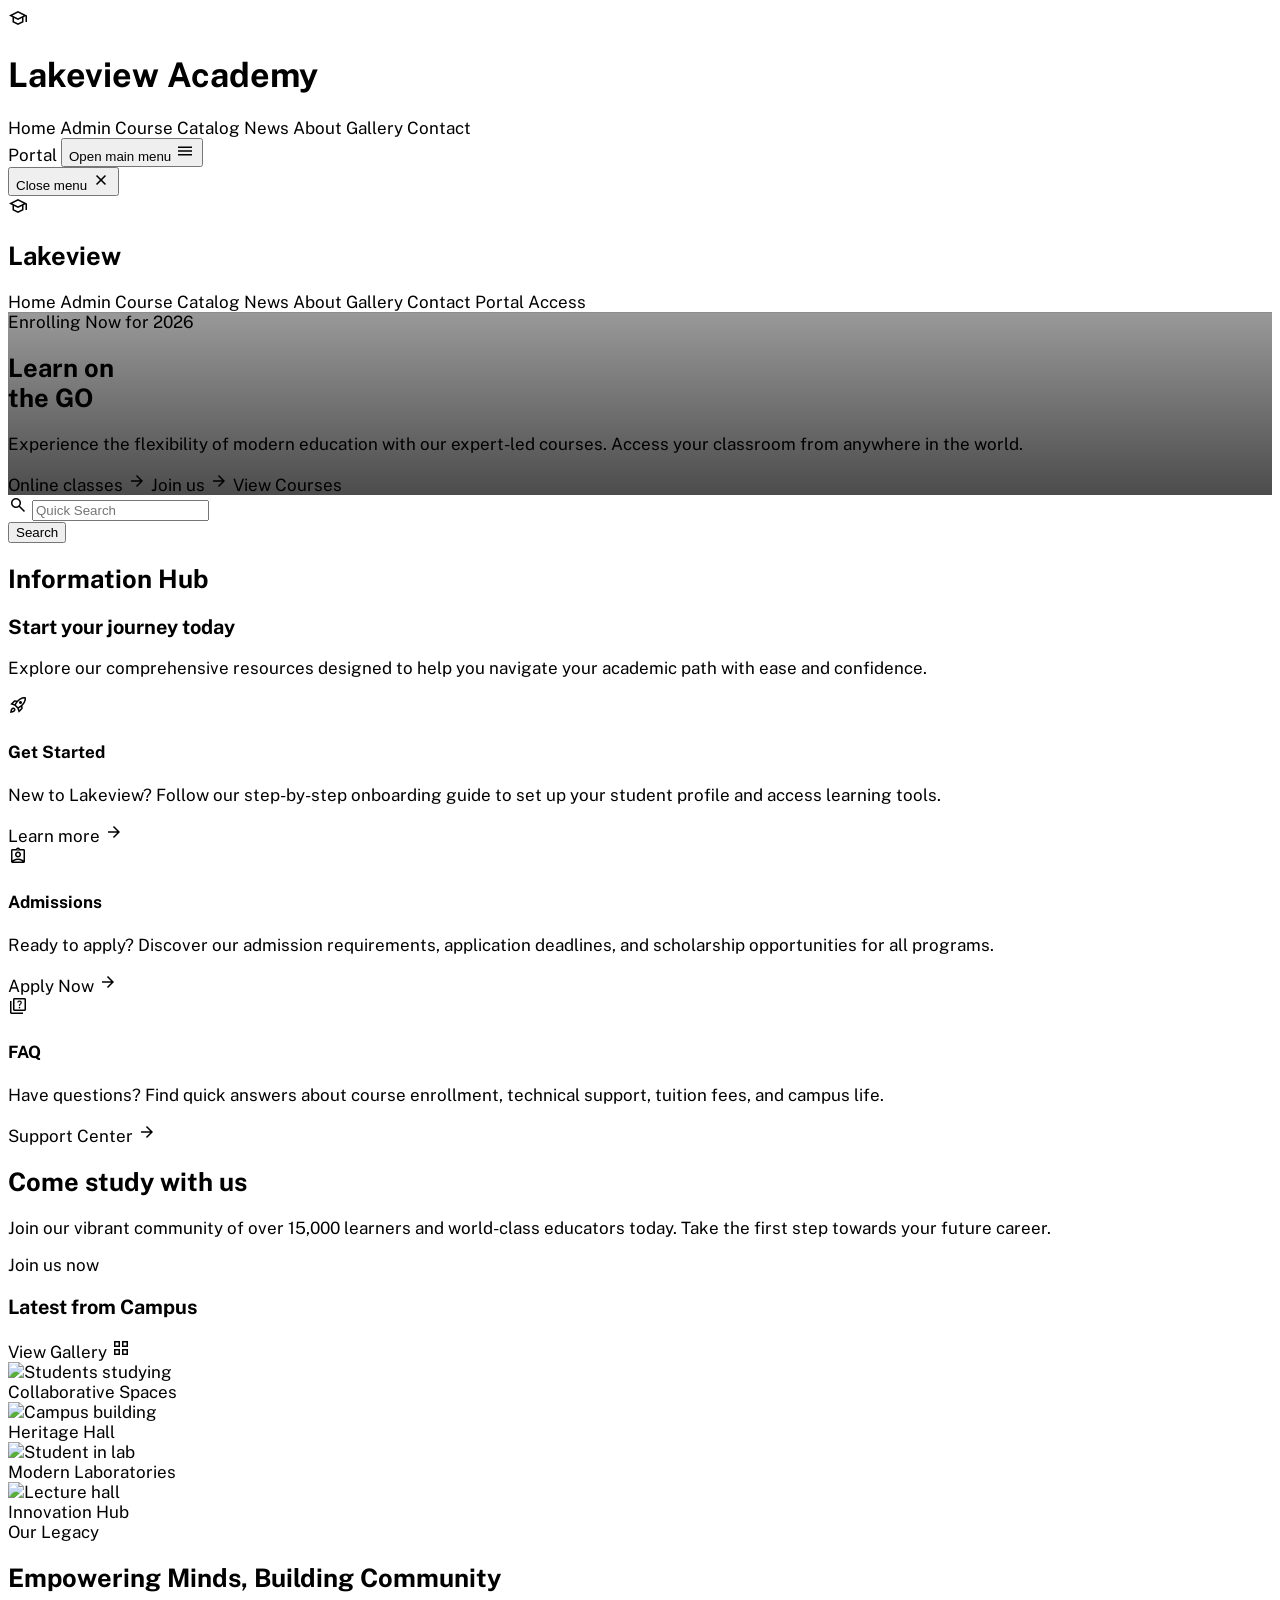
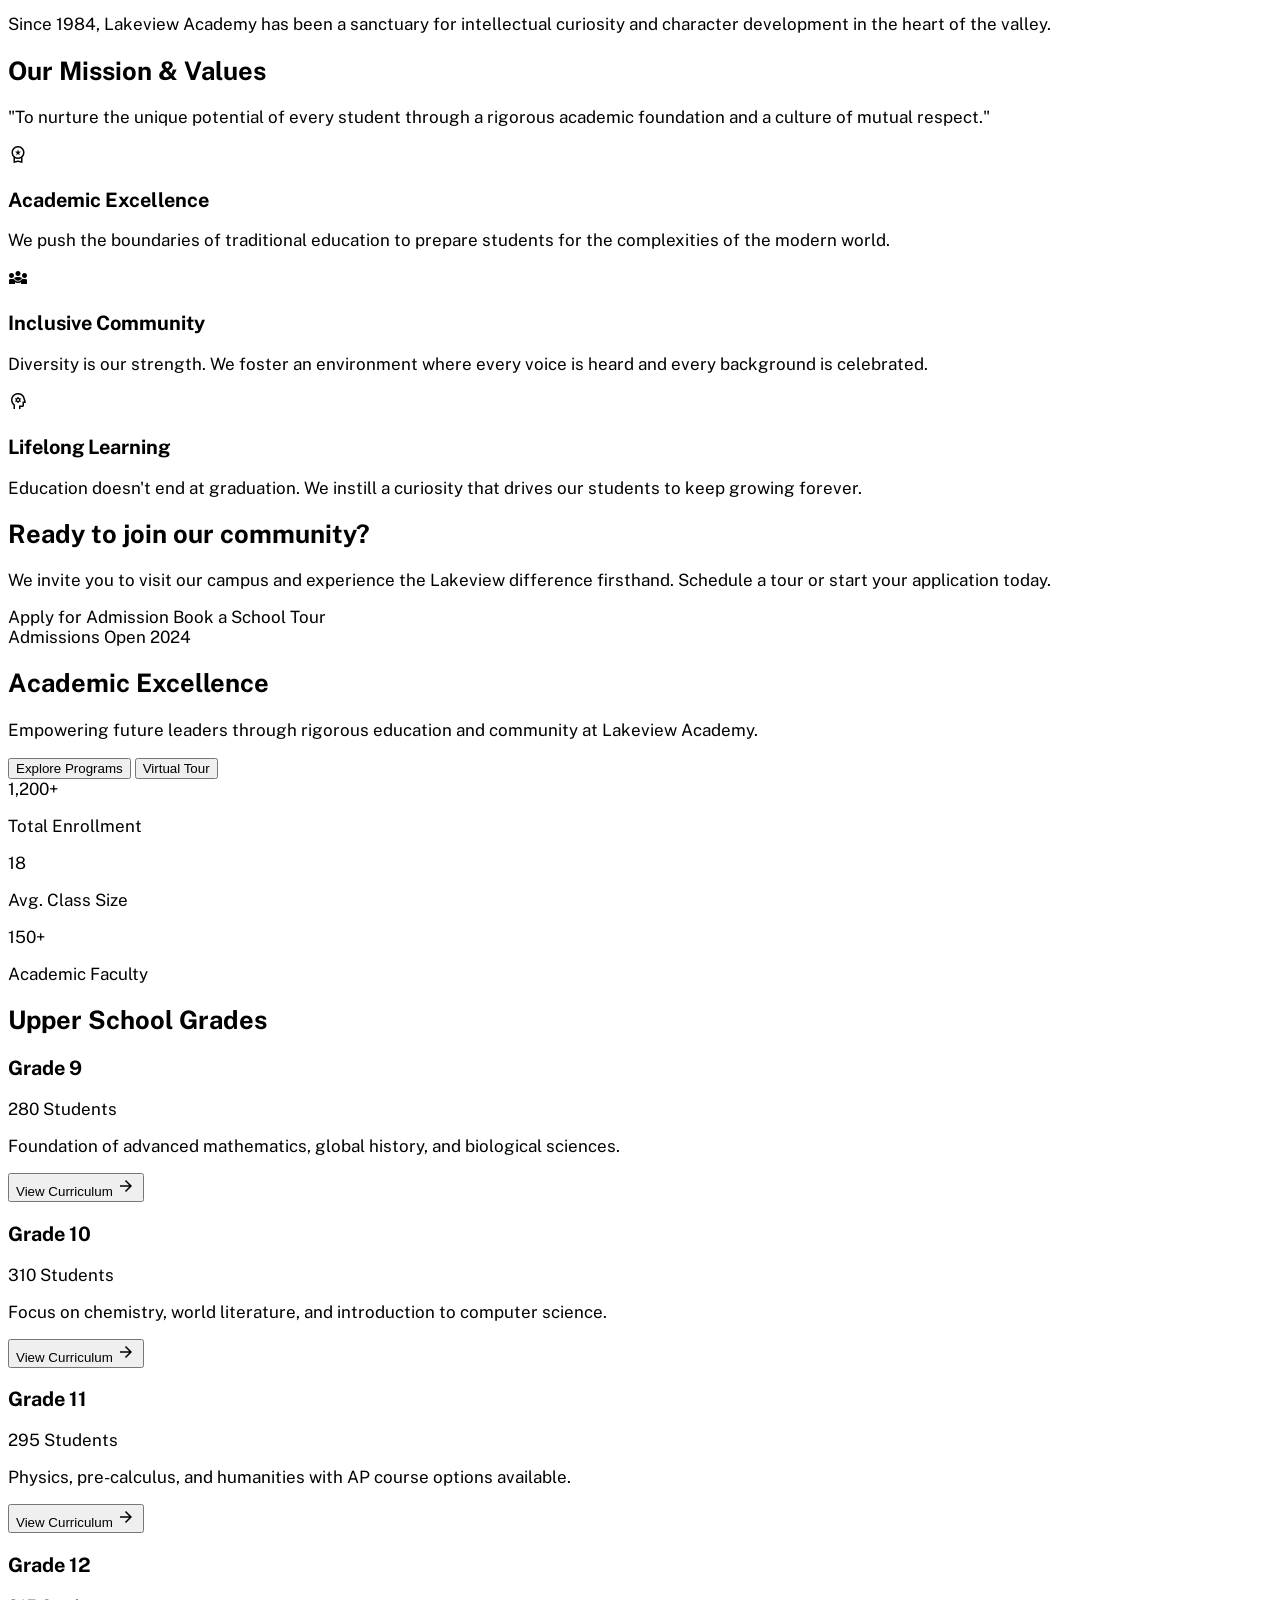
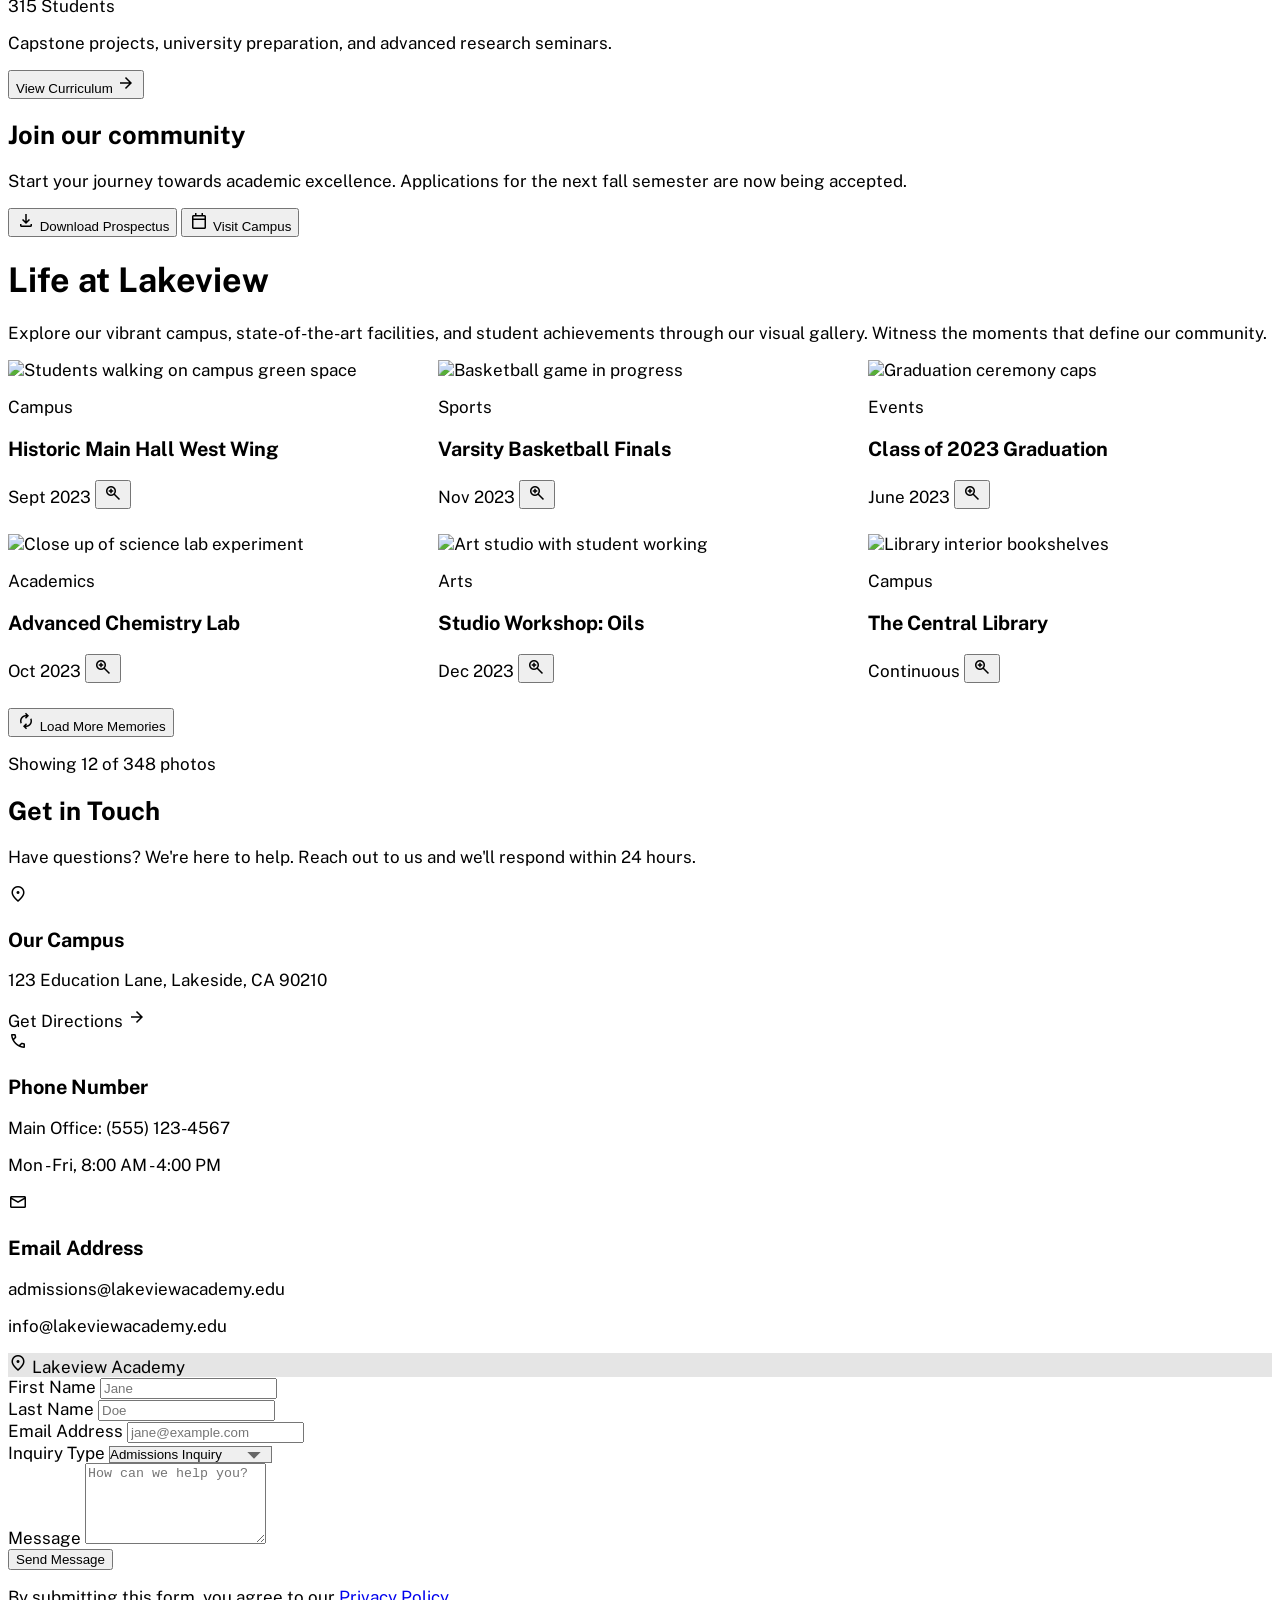
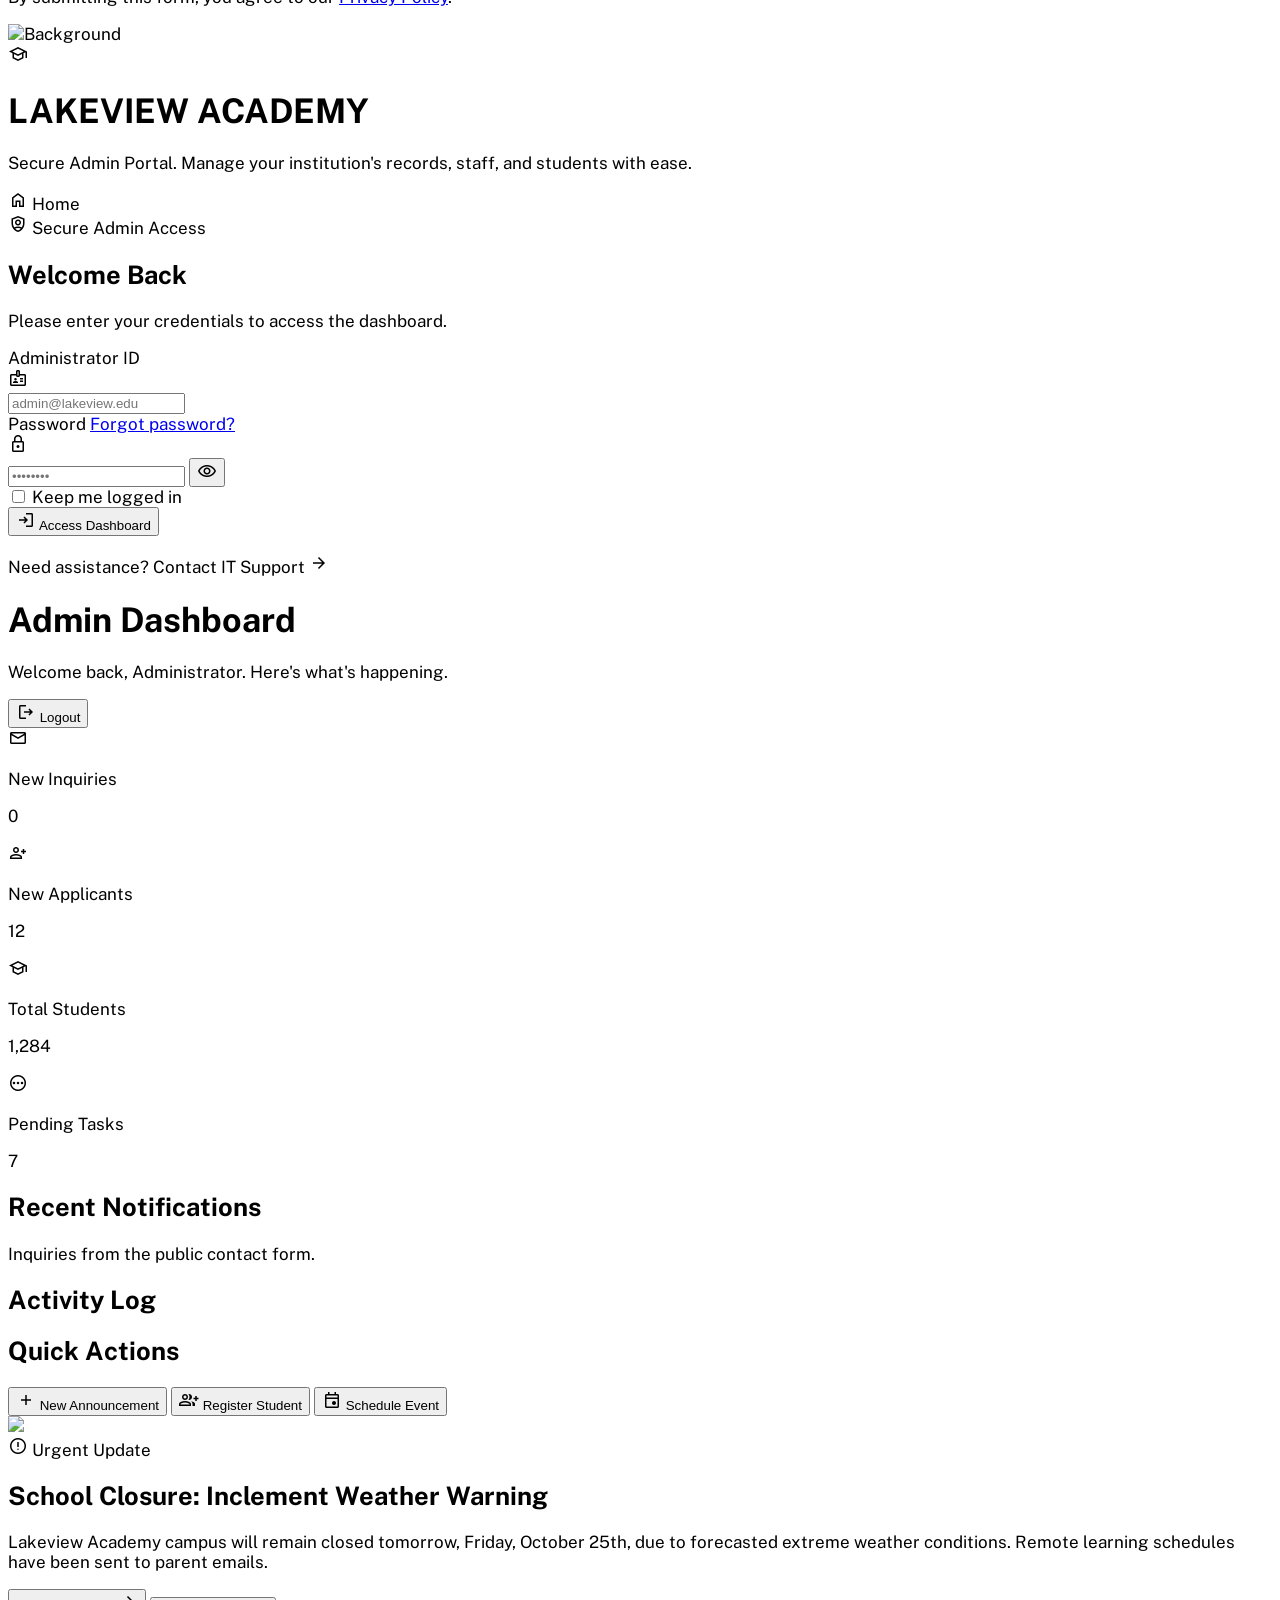
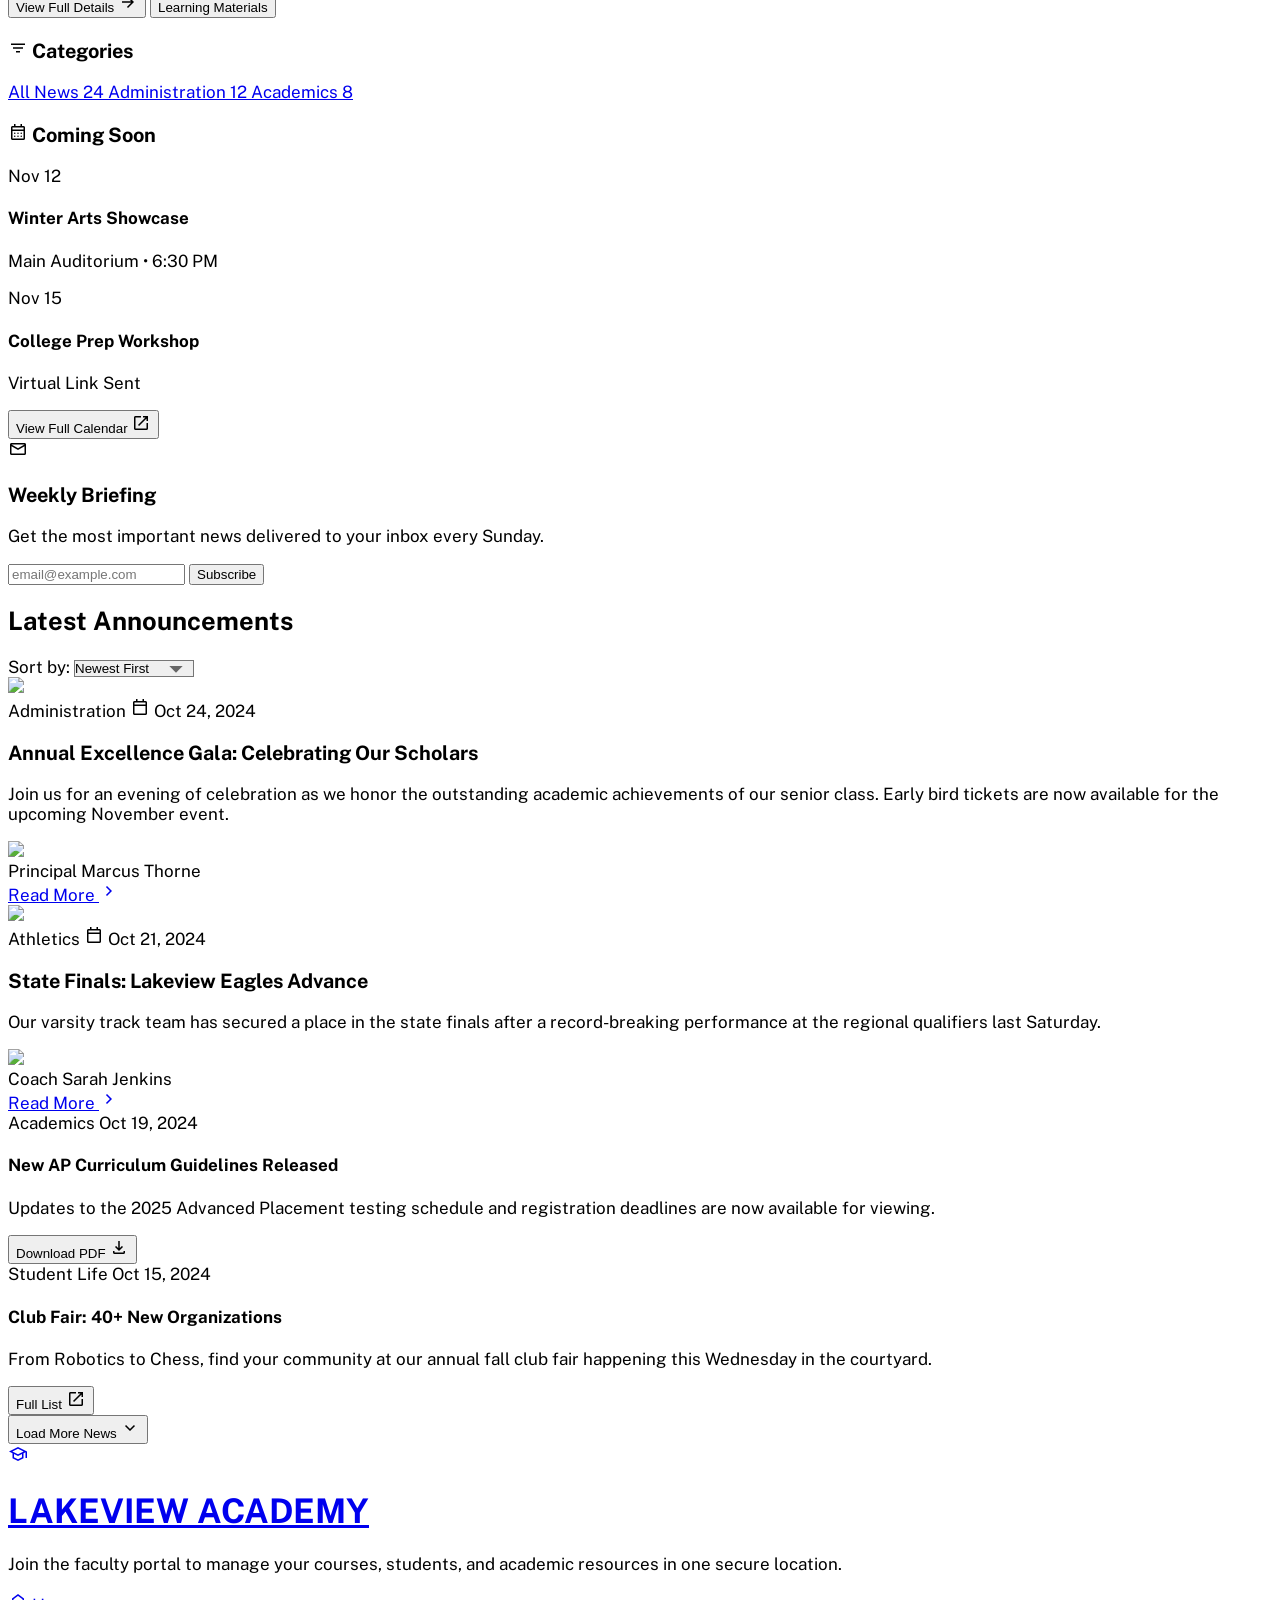
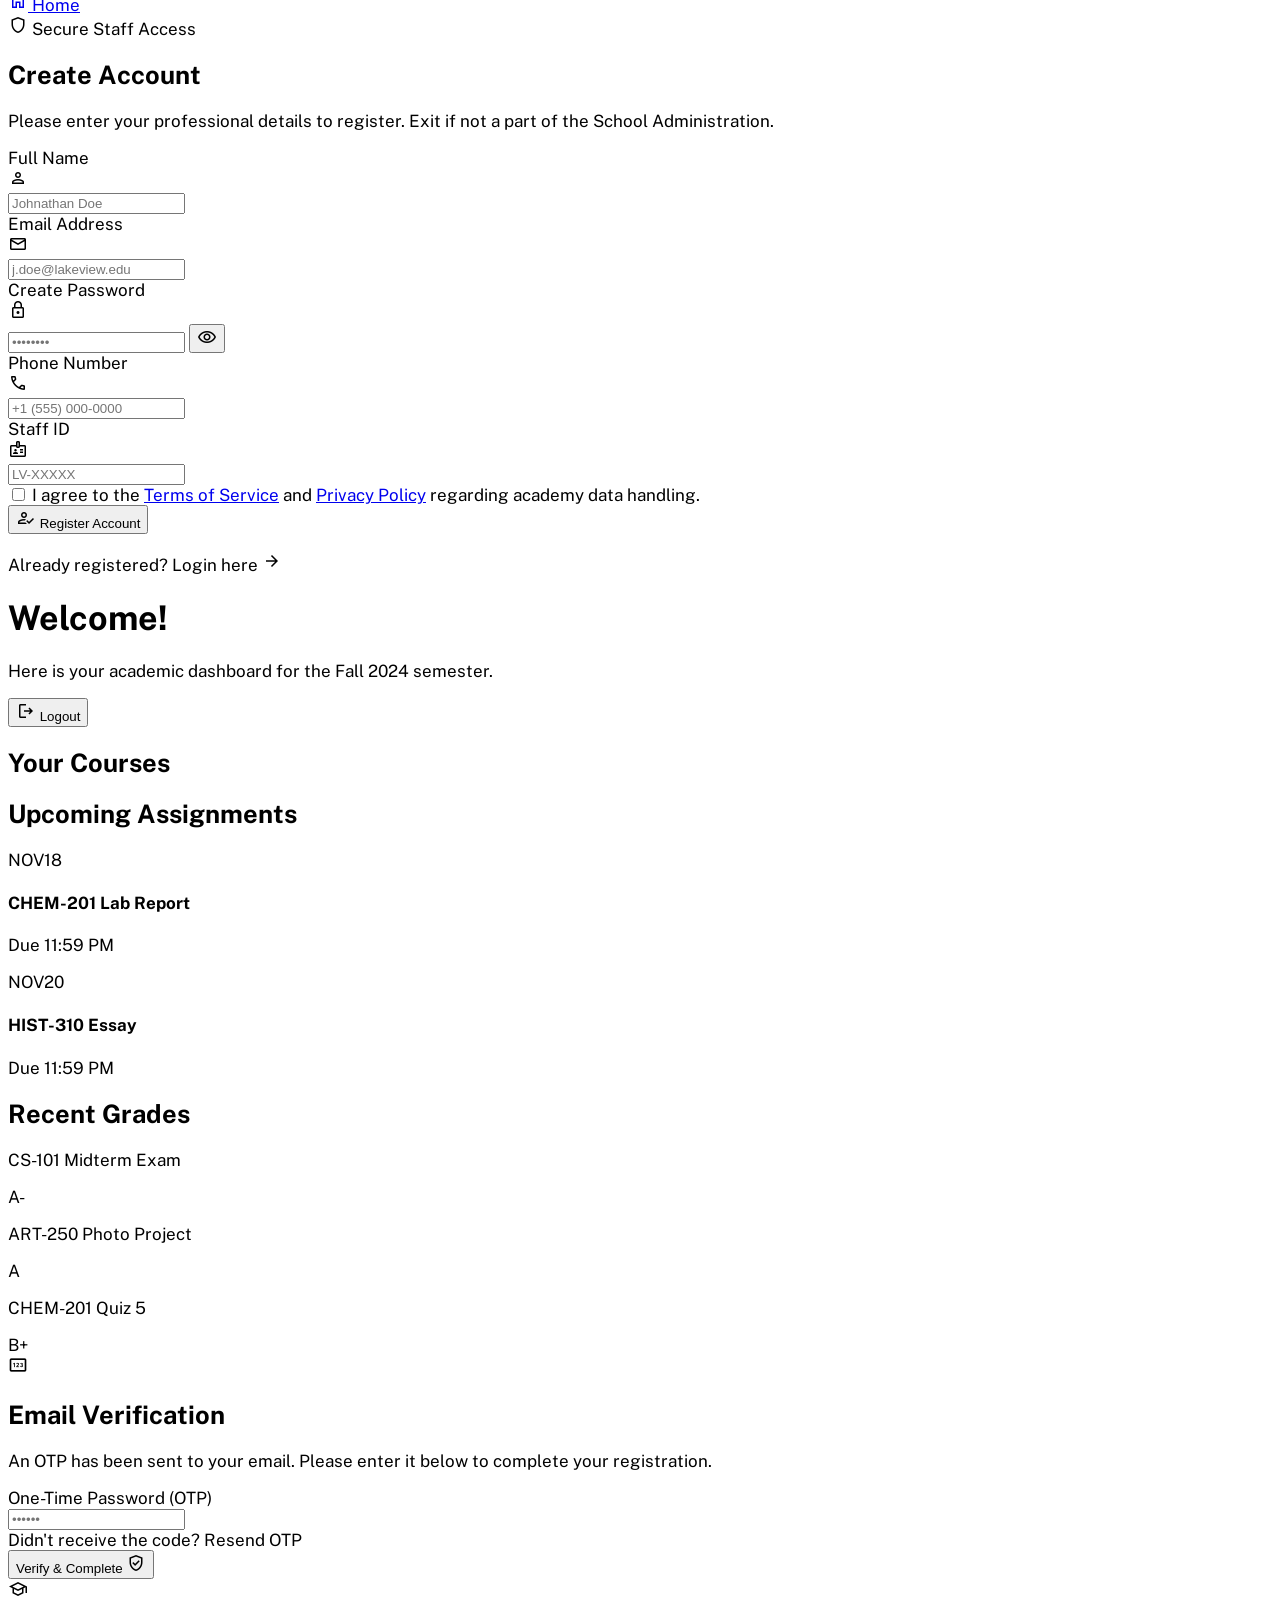
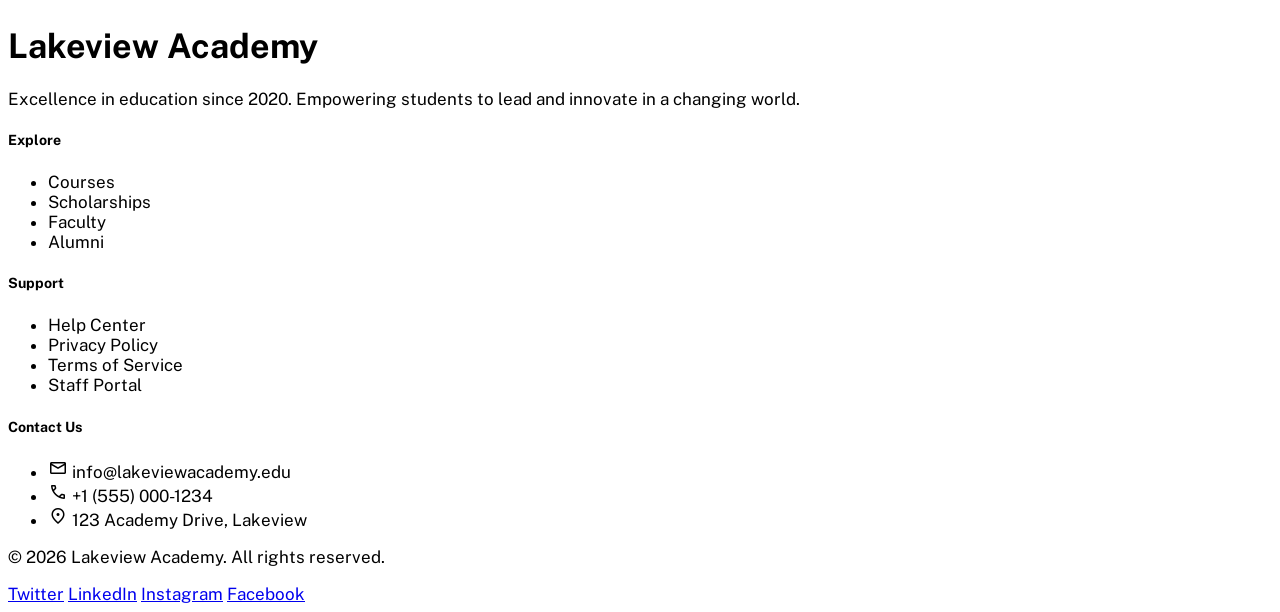
==== commit e8b1a1de: "Fnal Stage" ====
--- a/target/classes/static/index.html
+++ b/target/classes/static/index.html
@@ -45,34 +45,33 @@
         <!-- Backdrop -->
         <div id="mobile-backdrop" class="fixed inset-0 bg-slate-900/80 backdrop-blur-sm transition-opacity opacity-0 ease-in-out duration-300"></div>
 
-        <div class="fixed inset-0 flex justify-end">
+        <div class="fixed inset-0 flex">
             <!-- Panel -->
-            <div id="mobile-panel" class="relative flex w-full max-w-[360px] flex-1 translate-x-full transition ease-in-out duration-300 transform h-full">
-                <button type="button" id="close-mobile-menu" class="absolute right-5 top-5 text-slate-500 hover:text-slate-900 dark:text-slate-200">
-                    <span class="sr-only">Close menu</span>
-                    <span class="material-symbols-outlined text-3xl">close</span>
-                </button>
-
-                <div class="h-full overflow-y-auto bg-white/95 dark:bg-slate-950/95 backdrop-blur-2xl border-l border-slate-200/70 dark:border-slate-800/70 px-8 pt-20 pb-10 shadow-[0_40px_120px_rgba(15,23,42,0.18)]">
-                    <div class="mb-10">
-                        <p class="text-sm uppercase tracking-[0.4em] text-slate-400 dark:text-slate-500">Menu</p>
-                        <h2 class="mt-3 text-3xl font-extrabold text-slate-900 dark:text-white">Lakeview</h2>
-                    </div>
-
-                    <nav class="flex flex-col gap-6">
-                        <a class="nav-link block text-2xl font-extrabold uppercase tracking-wide text-slate-900 dark:text-slate-100 hover:text-primary transition-colors cursor-pointer" onclick="navigateTo('home')">Home</a>
-                        <a class="nav-link block text-2xl font-extrabold uppercase tracking-wide text-slate-900 dark:text-slate-100 hover:text-primary transition-colors cursor-pointer" onclick="navigateTo('admin')">Admin</a>
-                        <a class="nav-link block text-2xl font-extrabold uppercase tracking-wide text-slate-900 dark:text-slate-100 hover:text-primary transition-colors cursor-pointer" onclick="navigateTo('catalog')">Course Catalogue</a>
-                        <a class="nav-link block text-2xl font-extrabold uppercase tracking-wide text-slate-900 dark:text-slate-100 hover:text-primary transition-colors cursor-pointer" onclick="navigateTo('news')">News</a>
-                        <a class="nav-link block text-2xl font-extrabold uppercase tracking-wide text-slate-900 dark:text-slate-100 hover:text-primary transition-colors cursor-pointer" onclick="navigateTo('about')">About</a>
-                        <a class="nav-link block text-2xl font-extrabold uppercase tracking-wide text-slate-900 dark:text-slate-100 hover:text-primary transition-colors cursor-pointer" onclick="navigateTo('gallery')">Gallery</a>
-                        <a class="nav-link block text-2xl font-extrabold uppercase tracking-wide text-slate-900 dark:text-slate-100 hover:text-primary transition-colors cursor-pointer" onclick="navigateTo('contact')">Contact</a>
-                    </nav>
-
-                    <div class="mt-12">
-                        <a class="inline-flex w-full items-center justify-center rounded-2xl bg-primary px-6 py-4 text-base font-bold text-white shadow-lg shadow-primary/25 hover:bg-primary/90 transition-colors" onclick="navigateTo('portal')">Portal Access</a>
-                    </div>
-                </div>
+            <div id="mobile-panel" class="relative mr-16 flex w-full max-w-xs flex-1 -translate-x-full transition ease-in-out duration-300 transform">
+                <div class="absolute left-full top-0 flex w-16 justify-center pt-5">
+                    <button type="button" id="close-mobile-menu" class="-m-2.5 p-2.5 text-white shadow-sm hover:text-gray-200">
+                        <span class="sr-only">Close menu</span>
+                        <span class="material-symbols-outlined text-3xl">close</span>
+                    </button>
+                </div>
+                
+                <nav class="flex grow flex-col gap-y-2 overflow-y-auto bg-white/90 dark:bg-slate-900/90 backdrop-blur-md px-6 pb-6 pt-6 shadow-2xl ring-1 ring-gray-900/10">
+                    <div class="flex items-center gap-3 mb-8">
+                        <div class="bg-primary p-2 rounded-lg text-white">
+                            <span class="material-symbols-outlined text-2xl">school</span>
+                        </div>
+                        <h1 class="text-xl font-bold tracking-tight text-slate-900 dark:text-white">Lakeview</h1>
+                    </div>
+                    
+                    <a class="nav-link block px-3 py-3 rounded-xl text-base font-bold text-slate-600 dark:text-slate-300 hover:text-primary hover:bg-primary/5 transition-colors cursor-pointer" onclick="navigateTo('home')">Home</a>
+                    <a class="nav-link block px-3 py-3 rounded-xl text-base font-bold text-slate-600 dark:text-slate-300 hover:text-primary hover:bg-primary/5 transition-colors cursor-pointer" onclick="navigateTo('admin')">Admin</a>
+                    <a class="nav-link block px-3 py-3 rounded-xl text-base font-bold text-slate-600 dark:text-slate-300 hover:text-primary hover:bg-primary/5 transition-colors cursor-pointer" onclick="navigateTo('catalog')">Course Catalog</a>
+                    <a class="nav-link block px-3 py-3 rounded-xl text-base font-bold text-slate-600 dark:text-slate-300 hover:text-primary hover:bg-primary/5 transition-colors cursor-pointer" onclick="navigateTo('news')">News</a>
+                    <a class="nav-link block px-3 py-3 rounded-xl text-base font-bold text-slate-600 dark:text-slate-300 hover:text-primary hover:bg-primary/5 transition-colors cursor-pointer" onclick="navigateTo('about')">About</a>
+                    <a class="nav-link block px-3 py-3 rounded-xl text-base font-bold text-slate-600 dark:text-slate-300 hover:text-primary hover:bg-primary/5 transition-colors cursor-pointer" onclick="navigateTo('gallery')">Gallery</a>
+                    <a class="nav-link block px-3 py-3 rounded-xl text-base font-bold text-slate-600 dark:text-slate-300 hover:text-primary hover:bg-primary/5 transition-colors cursor-pointer" onclick="navigateTo('contact')">Contact</a>
+                    <a class="nav-link block mt-4 px-3 py-3 rounded-xl text-base font-bold text-white bg-primary hover:bg-primary/90 shadow-lg shadow-primary/20 text-center cursor-pointer" onclick="navigateTo('portal')">Portal Access</a>
+                </nav>
             </div>
         </div>
     </div>
@@ -1077,40 +1076,9 @@
                     <!-- Main Column: Courses -->
                     <div class="lg:col-span-2 space-y-8">
                         <div class="bg-white dark:bg-slate-900 p-6 rounded-2xl border border-slate-200 dark:border-slate-800">
-                            <h2 class="text-xl font-bold mb-4">Enrolled Courses (4)</h2>
-                            <div class="grid grid-cols-1 md:grid-cols-2 gap-6">
-                                <!-- Course Card 1 -->
-                                <div class="border border-slate-200 dark:border-slate-800 rounded-xl p-4 flex flex-col">
-                                    <p class="text-xs font-bold text-primary uppercase tracking-wider">CHEM-201</p>
-                                    <h3 class="font-bold text-lg my-1">Advanced Chemistry</h3>
-                                    <p class="text-sm text-slate-500 mb-3">Dr. Sterling</p>
-                                    <div class="w-full bg-slate-200 dark:bg-slate-700 rounded-full h-2 mt-auto mb-2"><div class="bg-primary h-2 rounded-full" style="width: 75%"></div></div>
-                                    <p class="text-xs text-slate-500">75% Complete</p>
-                                </div>
-                                <!-- Course Card 2 -->
-                                <div class="border border-slate-200 dark:border-slate-800 rounded-xl p-4 flex flex-col">
-                                    <p class="text-xs font-bold text-blue-500 uppercase tracking-wider">HIST-310</p>
-                                    <h3 class="font-bold text-lg my-1">World History: 1900-Present</h3>
-                                    <p class="text-sm text-slate-500 mb-3">Prof. Chen</p>
-                                    <div class="w-full bg-slate-200 dark:bg-slate-700 rounded-full h-2 mt-auto mb-2"><div class="bg-blue-500 h-2 rounded-full" style="width: 60%"></div></div>
-                                    <p class="text-xs text-slate-500">60% Complete</p>
-                                </div>
-                                <!-- Course Card 3 -->
-                                <div class="border border-slate-200 dark:border-slate-800 rounded-xl p-4 flex flex-col">
-                                    <p class="text-xs font-bold text-green-500 uppercase tracking-wider">CS-101</p>
-                                    <h3 class="font-bold text-lg my-1">Intro to Python</h3>
-                                    <p class="text-sm text-slate-500 mb-3">Dr. Rodriguez</p>
-                                    <div class="w-full bg-slate-200 dark:bg-slate-700 rounded-full h-2 mt-auto mb-2"><div class="bg-green-500 h-2 rounded-full" style="width: 90%"></div></div>
-                                    <p class="text-xs text-slate-500">90% Complete</p>
-                                </div>
-                                <!-- Course Card 4 -->
-                                <div class="border border-slate-200 dark:border-slate-800 rounded-xl p-4 flex flex-col">
-                                    <p class="text-xs font-bold text-purple-500 uppercase tracking-wider">ART-250</p>
-                                    <h3 class="font-bold text-lg my-1">Digital Photography</h3>
-                                    <p class="text-sm text-slate-500 mb-3">Prof. O'Connor</p>
-                                    <div class="w-full bg-slate-200 dark:bg-slate-700 rounded-full h-2 mt-auto mb-2"><div class="bg-purple-500 h-2 rounded-full" style="width: 70%"></div></div>
-                                    <p class="text-xs text-slate-500">70% Complete</p>
-                                </div>
+                            <h2 class="text-xl font-bold mb-4">Your Courses</h2>
+                            <div id="enrolled-courses-container" class="grid grid-cols-1 md:grid-cols-2 gap-6">
+                                <!-- Moodle courses will be injected here via loadMoodleCourses() -->
                             </div>
                         </div>
                     </div>
@@ -1266,11 +1234,19 @@
         const mobileMenu = document.getElementById('mobile-menu');
         if(mobileMenu) {
             mobileMenu.classList.add('hidden');
-            // Reset animation state for next open
-            const backdrop = document.getElementById('mobile-backdrop');
-            const panel = document.getElementById('mobile-panel');
-            if(backdrop) backdrop.classList.add('opacity-0');
-            if(panel) panel.classList.add('translate-x-full');
+        }
+
+        // Special handling for admin page to check auth status
+        if (pageId === 'admin') {
+            checkAdminAuth();
+        }
+        
+        // Check Portal auth status
+        if (pageId === 'portal') {
+            checkPortalAuth();
+        }
+    }
+
     // Contact form handler
     function handleContactSubmit(e) {
         e.preventDefault();
@@ -1356,7 +1332,7 @@
             if (error) throw error;
 
             alert('Verification successful! You are now logged in.');
-            navigateTo('admin');
+            navigateTo('portal');
 
         } catch (error) {
             alert('OTP Verification failed: ' + error.message);
@@ -1377,6 +1353,27 @@
             document.getElementById('admin-dashboard-view').classList.add('hidden');
         }
     }
+
+    // Check Portal authentication and toggle views
+    async function checkPortalAuth() {
+        if (!sb) return;
+        const { data: { session } } = await sb.auth.getSession();
+        
+        const loginView = document.getElementById('portal-login-view');
+        const dashboardView = document.getElementById('portal-dashboard-view');
+
+        if (session) {
+            loginView.classList.add('hidden');
+            dashboardView.classList.remove('hidden');
+            // Only fetch data if the user is authenticated
+            if (typeof loadMoodleCourses === 'function') {
+                loadMoodleCourses();
+            }
+        } else {
+            loginView.classList.remove('hidden');
+            dashboardView.classList.add('hidden');
+        }
+    }
 </script>
 </body>
 </html>
